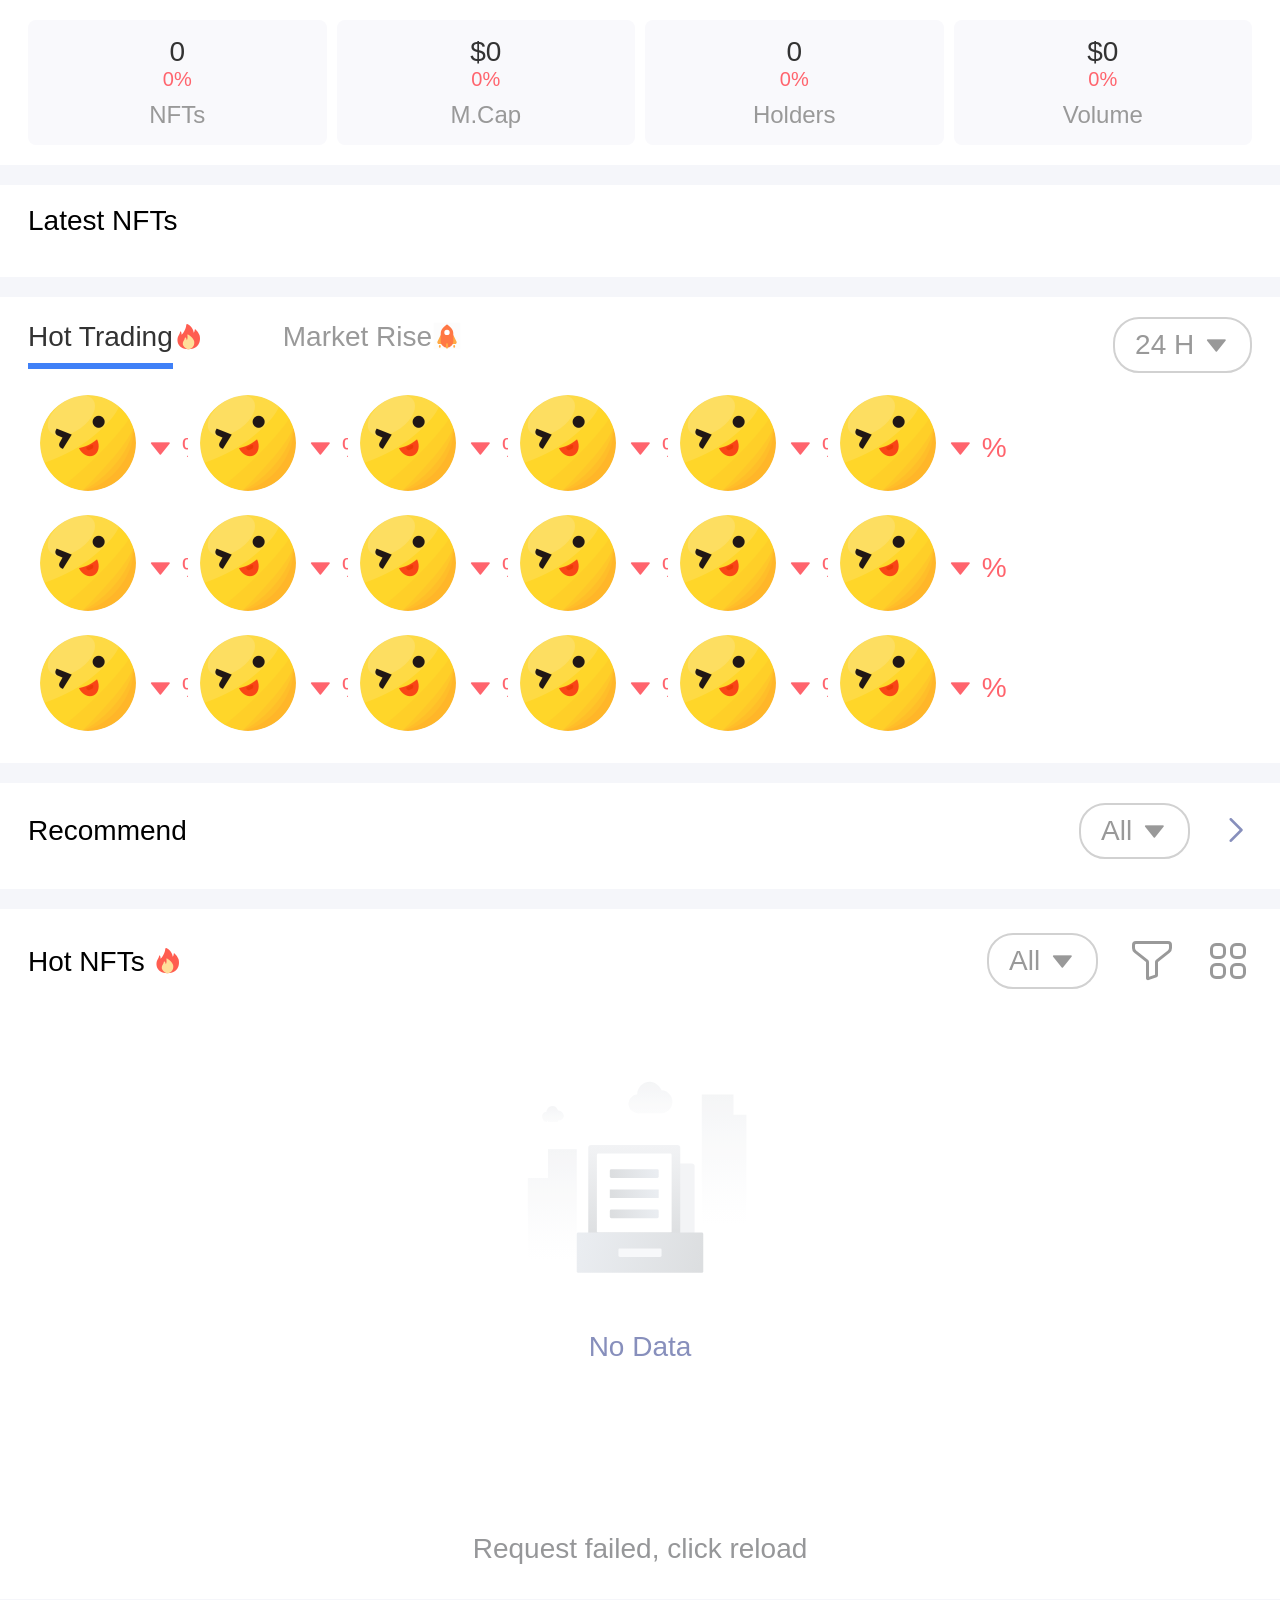
==== index.html @ 6515c82a "deploy" ====
<!DOCTYPE html><html lang=""><head><meta charset="utf-8"><meta http-equiv="X-UA-Compatible" content="IE=edge"><meta name="viewport" content="width=device-width,initial-scale=1"><!--[if IE]><link rel="icon" href="/favicon.ico"><![endif]--><title>nft</title><link href="/static/css/Chat.ce3b01f5.css" rel="prefetch"><link href="/static/css/NftMarketMain.d38991ea.css" rel="prefetch"><link href="/static/css/Rank.486efe42.css" rel="prefetch"><link href="/static/js/Chat.6f717cf3.js" rel="prefetch"><link href="/static/js/Lost.a7641347.js" rel="prefetch"><link href="/static/js/NftMarketIndex.4a5cc644.js" rel="prefetch"><link href="/static/js/NftMarketMain.44f8869f.js" rel="prefetch"><link href="/static/js/Rank.62563215.js" rel="prefetch"><link href="/static/js/chunk-echarts.88503182.js" rel="prefetch"><link href="/static/js/vendors~Chat.2fc602a7.js" rel="prefetch"><link href="/static/css/app.b0e98270.css" rel="preload" as="style"><link href="/static/css/chunk-libs.dba3830b.css" rel="preload" as="style"><link href="/static/css/chunk-vant.1223d0f0.css" rel="preload" as="style"><link href="/static/js/app.3cafb93f.js" rel="preload" as="script"><link href="/static/js/chunk-libs.37c900c4.js" rel="preload" as="script"><link href="/static/js/chunk-vant.452b8cc0.js" rel="preload" as="script"><link href="/static/js/runtime.a12ebd19.js" rel="preload" as="script"><link href="/static/css/chunk-vant.1223d0f0.css" rel="stylesheet"><link href="/static/css/chunk-libs.dba3830b.css" rel="stylesheet"><link href="/static/css/app.b0e98270.css" rel="stylesheet"><link rel="icon" type="image/png" sizes="32x32" href="/img/icons/favicon-32x32.png"><link rel="icon" type="image/png" sizes="16x16" href="/img/icons/favicon-16x16.png"><link rel="manifest" href="/manifest.json"><meta name="theme-color" content="#2C3254"><meta name="apple-mobile-web-app-capable" content="no"><meta name="apple-mobile-web-app-status-bar-style" content="default"><meta name="apple-mobile-web-app-title" content="Ave"><link rel="apple-touch-icon" href="/img/icons/apple-touch-icon-152x152.png"><link rel="mask-icon" href="/img/icons/safari-pinned-tab.svg" color="#2C3254"><meta name="msapplication-TileImage" content="/img/icons/msapplication-icon-144x144.png"><meta name="msapplication-TileColor" content="#000000"></head><body><noscript><strong>We're sorry but nft doesn't work properly without JavaScript enabled. Please enable it to continue.</strong></noscript><div id="app"></div><script src="/static/js/runtime.a12ebd19.js"></script><script src="/static/js/chunk-vant.452b8cc0.js"></script><script src="/static/js/chunk-libs.37c900c4.js"></script><script src="/static/js/app.3cafb93f.js"></script></body></html>
---- static/css/Chat.ce3b01f5.css ----
.filter[data-v-5ce6d4d1]{--van-popup-background-color:#fff;--van-cell-vertical-padding:0.16rem;--van-cell-horizontal-padding:0.2rem;display:flex;align-items:center}.icon-24[data-v-5ce6d4d1]{width:.48rem;height:.48rem}.content[data-v-5ce6d4d1]{padding:.1rem .3rem .56rem;text-align:left}.content .item[data-v-5ce6d4d1]{font-size:.28rem;color:#323233;font-weight:400}.content .item ul[data-v-5ce6d4d1]{display:flex;flex-wrap:wrap;margin-top:.2rem}.content .item ul li[data-v-5ce6d4d1]{margin-right:.4rem;margin-bottom:.2rem}.content .item ul li label[data-v-5ce6d4d1]{font-size:.24rem;color:#323233;letter-spacing:0;line-height:.32rem;font-weight:400;padding:.16rem .54rem;background:#f7f8fa;border-radius:.32rem;display:block}.content .item ul li input[data-v-5ce6d4d1]{display:none}.content .item ul li input:checked+label[data-v-5ce6d4d1]{color:#3f80f7;background:rgba(63,128,247,.08)}.item[data-v-36effd38]{--van-grid-item-content-background-color:#fff;--van-grid-item-content-padding:0;margin-top:.2rem;background:#fff}.item .title[data-v-36effd38]{font-size:.28rem;color:#000;letter-spacing:0;text-align:center;font-weight:400;text-align:left;background:#fff;padding-bottom:.2rem;padding-top:.24rem}.item .drop-down-btn[data-v-36effd38]{border:.02rem solid #d1d1d1;border-radius:.26rem;padding:.06rem .2rem;display:block;font-size:.28rem;color:#999;letter-spacing:0;line-height:.4rem;font-weight:500}.item .drop-down-btn[data-v-36effd38]:active{opacity:.5}.item .card[data-v-36effd38]{border:.02rem solid #efefef;border-radius:.08rem;width:100%;text-align:left;overflow:hidden}.item .card .bottom[data-v-36effd38]{padding:.1rem .16rem .2rem;font-size:.28rem;color:#000;font-weight:400}.item .card .bottom .icon[data-v-36effd38]{color:#dedede;font-size:.28rem}.item .grid-box[data-v-36effd38]{padding-bottom:.4rem}.item .icon-24[data-v-36effd38]{width:.48rem;height:.48rem}.details[data-v-461d0d7d]{--van-nav-bar-background-color:transparent;--van-nav-bar-icon-color:#000;--van-nav-bar-title-text-color:#333;background:#f5f6f6}.details .van-nav-icon[data-v-461d0d7d]{background:#fff;border-radius:100%;padding:.1rem}.details .nav[data-v-461d0d7d]{--van-nav-bar-background-color:#fff;--van-nav-bar-icon-color:#000;border-bottom:.02rem solid #eee}.details .bg[data-v-461d0d7d]{position:absolute;top:0}.details .desc[data-v-461d0d7d]{margin-top:1.6rem;font-size:.28rem;line-height:.42rem;color:#999;padding:0 .3rem .4rem;background:#fff}.details .desc .wrap[data-v-461d0d7d]{display:flex;justify-content:center;align-items:center;flex-direction:column}.details .desc .wrap .img-wrap[data-v-461d0d7d]{border:.04rem solid #fff}.details .desc .statistics[data-v-461d0d7d]{background:#fff;display:flex;justify-content:space-between;text-align:center}.details .desc .statistics li[data-v-461d0d7d]{display:flex;flex-direction:column;background:#f9f9fc;border-radius:.08rem;padding:.16rem .2rem;width:100%}.details .desc .statistics li+li[data-v-461d0d7d]{margin-left:.1rem}.details .desc .statistics li[data-v-461d0d7d]>:first-child{font-size:.28rem;color:#333;letter-spacing:0;font-weight:400}.details .desc .statistics li[data-v-461d0d7d]>:nth-child(2){font-size:.24rem;letter-spacing:0;font-weight:400}.details .desc .statistics li[data-v-461d0d7d]>:nth-child(3){font-size:.24rem;color:#999;letter-spacing:0;font-weight:500;margin:.1rem 0 0 0}.details .desc .media-list[data-v-461d0d7d]{display:flex;align-items:center}.details .desc .media-list .media-item+.media-item[data-v-461d0d7d]{margin-left:.3rem}.details .desc .media-list .media-item .icon-svg[data-v-461d0d7d]{font-size:.4rem}.details .bottom[data-v-461d0d7d]{position:fixed;bottom:0;padding:.4rem .3rem .4rem;border-top:.02rem solid #e5e5e5;background:#fff;width:100%}.info .item[data-v-58596dec]{width:100%;text-align:left}.info .bg[data-v-58596dec]{background:#f9f9fc;border-radius:.08rem;padding:.16rem .3rem;width:100%}.kline-tooltip{position:absolute;display:none;padding:.16rem;box-sizing:border-box;font-size:.2rem;color:#fff;background-color:#1d223d;text-align:left;z-index:1000;top:.7rem;left:.24rem;pointer-events:none;border:.02rem solid #7281a0;border-radius:.1rem}.kline-tooltip .kline-tooltip-li{display:flex;justify-content:space-between}.kline-tooltip .kline-tooltip-li+.kline-tooltip-li{margin-top:.16rem}.kline-tooltip .kline-tooltip-li>:first-child{margin-right:.3rem}.kline-tooltip .kline-tooltip-li .up{color:#2fa89a}.kline-tooltip .kline-tooltip-li .down{color:#fa6b82}.nft-chart-container[data-v-7700e0c1]{display:flex;flex-direction:column;width:100%;height:8rem;padding:0;position:relative}.nft-chart[data-v-7700e0c1]{display:flex;flex:1;position:relative}.resolution-radio[data-v-7700e0c1]{text-align:left;margin-bottom:.3rem}.kline-legend[data-v-7700e0c1]{position:absolute;left:.2rem;top:.2rem;display:flex;z-index:2;font-size:.2rem}.kline-legend li+li[data-v-7700e0c1]{margin-left:.2rem}.kline-legend .legend-1[data-v-7700e0c1]{color:#f7d01a}.kline-legend .legend-2[data-v-7700e0c1]{color:#30e0a1}.kline-legend .legend-3[data-v-7700e0c1]{color:#e472f5}.tab[data-v-7700e0c1]{font-size:.24rem;color:#333;letter-spacing:0;line-height:.32rem;font-weight:400}.tab label[data-v-7700e0c1]{background:#f7f8fa;border-radius:.32rem;padding:.12rem .2rem;display:block}.tab input[data-v-7700e0c1]{display:none}.tab input:checked+label[data-v-7700e0c1]{color:#3f80f7;background:rgba(63,128,247,.1)}.table[data-v-42d87792]{font-size:.24rem;color:#878fbc;position:relative;padding:.1rem 0 .4rem}.table .table-list[data-v-42d87792]{font-size:.28rem;color:#333;width:100%}.table .table-list .table-item.table-header[data-v-42d87792]{font-size:.24rem;color:#999;font-weight:400}.table .table-list .table-item[data-v-42d87792]:active{opacity:.5}.table .table-list .table-item.table-header[data-v-42d87792]:active{opacity:1}.table .table-list td[data-v-42d87792],.table .table-list th[data-v-42d87792]{padding:.1rem}.table .table-list .align-left[data-v-42d87792]{text-align:left}.table .table-list .align-center[data-v-42d87792]{text-align:center}.table .table-list .align-right[data-v-42d87792]{text-align:right}.table .table-list .nft-name[data-v-42d87792]{display:flex;align-items:center;word-break:break-word}.table .table-list .nft-name .img-logo[data-v-42d87792]{margin-right:.1rem}.table .table-list .nft-name .name[data-v-42d87792]{flex:1}.table .table-list .main[data-v-42d87792]{font-size:.24rem;letter-spacing:0}.table .table-list .minor[data-v-42d87792]{font-size:.24rem;color:#999;letter-spacing:0;font-weight:400}a[data-v-42d87792]{color:#558bed}.highlight[data-v-42d87792]{color:#fff}.drop-down-btn[data-v-42d87792]{border:.02rem solid #d1d1d1;border-radius:.26rem;padding:.02rem .2rem;display:inline-block;font-size:.28rem;color:#999;letter-spacing:0;line-height:.4rem;font-weight:500}.drop-down-btn[data-v-42d87792]:active{opacity:.5}.details[data-v-2c1cef34]{--van-nav-bar-background-color:transparent;--van-nav-bar-icon-color:#000;--van-nav-bar-title-text-color:#333;background:#f5f6f6;--van-tab-active-text-color:#000;--van-font-weight-bold:400;--van-tab-font-size:0.28rem;--van-popup-background-color:#fff;text-align:left}.details .van-nav-icon[data-v-2c1cef34]{background:#fff;border-radius:100%;padding:.1rem}.details .nav[data-v-2c1cef34]{--van-nav-bar-background-color:#fff;--van-nav-bar-icon-color:#000;border-bottom:.02rem solid #eee}.details .absolute[data-v-2c1cef34]{position:absolute;top:0;background:#efefef;width:100%;min-height:100%}.details .desc[data-v-2c1cef34]{font-size:.28rem;line-height:.42rem;color:#999;padding:.32rem .3rem .4rem;background:#fff;text-align:left}.details .desc .wrap[data-v-2c1cef34]{display:flex;justify-content:center;align-items:center;flex-direction:column}.details .desc .wrap .img-wrap[data-v-2c1cef34]{border:.04rem solid #fff}.details[data-v-2c1cef34] .van-tab{display:flex;flex:0 1 auto;justify-content:flex-start}.details[data-v-2c1cef34] .van-tab+.van-tab{margin-left:.9rem}.details .bottom[data-v-2c1cef34]{position:fixed;bottom:0;padding:.4rem .3rem .4rem;border-top:.02rem solid #e5e5e5;background:#fff;width:100%}.details .bg-gray[data-v-2c1cef34]{--van-cell-background-color:#f9f9fc}
---- static/css/NftMarketMain.d38991ea.css ----
.filter[data-v-5ce6d4d1]{--van-popup-background-color:#fff;--van-cell-vertical-padding:0.16rem;--van-cell-horizontal-padding:0.2rem;display:flex;align-items:center}.icon-24[data-v-5ce6d4d1]{width:.48rem;height:.48rem}.content[data-v-5ce6d4d1]{padding:.1rem .3rem .56rem;text-align:left}.content .item[data-v-5ce6d4d1]{font-size:.28rem;color:#323233;font-weight:400}.content .item ul[data-v-5ce6d4d1]{display:flex;flex-wrap:wrap;margin-top:.2rem}.content .item ul li[data-v-5ce6d4d1]{margin-right:.4rem;margin-bottom:.2rem}.content .item ul li label[data-v-5ce6d4d1]{font-size:.24rem;color:#323233;letter-spacing:0;line-height:.32rem;font-weight:400;padding:.16rem .54rem;background:#f7f8fa;border-radius:.32rem;display:block}.content .item ul li input[data-v-5ce6d4d1]{display:none}.content .item ul li input:checked+label[data-v-5ce6d4d1]{color:#3f80f7;background:rgba(63,128,247,.08)}.item[data-v-36effd38]{--van-grid-item-content-background-color:#fff;--van-grid-item-content-padding:0;margin-top:.2rem;background:#fff}.item .title[data-v-36effd38]{font-size:.28rem;color:#000;letter-spacing:0;text-align:center;font-weight:400;text-align:left;background:#fff;padding-bottom:.2rem;padding-top:.24rem}.item .drop-down-btn[data-v-36effd38]{border:.02rem solid #d1d1d1;border-radius:.26rem;padding:.06rem .2rem;display:block;font-size:.28rem;color:#999;letter-spacing:0;line-height:.4rem;font-weight:500}.item .drop-down-btn[data-v-36effd38]:active{opacity:.5}.item .card[data-v-36effd38]{border:.02rem solid #efefef;border-radius:.08rem;width:100%;text-align:left;overflow:hidden}.item .card .bottom[data-v-36effd38]{padding:.1rem .16rem .2rem;font-size:.28rem;color:#000;font-weight:400}.item .card .bottom .icon[data-v-36effd38]{color:#dedede;font-size:.28rem}.item .grid-box[data-v-36effd38]{padding-bottom:.4rem}.item .icon-24[data-v-36effd38]{width:.48rem;height:.48rem}.main-content[data-v-4aaec64c]{position:relative;z-index:1;font-size:.28rem;background:#f5f6fa;padding-bottom:1rem;min-height:calc(100vh - 2.4rem);font-size:14px;color:#000;letter-spacing:0;text-align:center;font-weight:400}.main-content .swiper-container[data-v-4aaec64c] .van-swipe-item{position:relative;line-height:0;overflow:hidden;border:0}.main-content .statistics[data-v-4aaec64c]{background:#fff;display:flex;justify-content:space-between;padding:.2rem .28rem;text-align:center}.main-content .statistics li[data-v-4aaec64c]{display:flex;flex-direction:column;background:#f9f9fc;border-radius:.08rem;padding:.16rem .2rem;width:100%}.main-content .statistics li+li[data-v-4aaec64c]{margin-left:.1rem}.main-content .statistics li[data-v-4aaec64c]>:first-child{font-size:.28rem;color:#333;letter-spacing:0;font-weight:400}.main-content .statistics li[data-v-4aaec64c]>:nth-child(2){font-size:.2rem;letter-spacing:0;font-weight:400}.main-content .statistics li[data-v-4aaec64c]>:nth-child(3){font-size:.24rem;color:#999;letter-spacing:0;font-weight:500;margin:.1rem 0 0 0}.main-content .item[data-v-4aaec64c]{margin-top:.2rem;background:#fff;padding:.2rem .28rem}.main-content .item .title[data-v-4aaec64c]{font-size:.28rem;color:#000;letter-spacing:0;text-align:center;font-weight:400;text-align:left}.main-content .item .title.tab[data-v-4aaec64c]{color:#999}.main-content .item .title.tab label[data-v-4aaec64c]{padding-bottom:.1rem;display:inline-block}.main-content .item .title.tab input[data-v-4aaec64c]{display:none}.main-content .item .title.tab input:checked+label[data-v-4aaec64c]{color:#333;border-bottom:.06rem solid #3f80f7}.main-content .item>div .van-swipe-item[data-v-4aaec64c]{padding-right:.3rem;background:#fff}.main-content .item>div .van-swipe-item img[data-v-4aaec64c]{width:100%;height:1.4rem}.main-content .item>div .van-swipe-item img.img-icon[data-v-4aaec64c]{width:.28rem;height:.28rem}.main-content .up[data-v-4aaec64c]{transform:rotate(-90deg)}.main-content .down[data-v-4aaec64c]{transform:rotate(90deg)}.main-content .drop-down-btn[data-v-4aaec64c]{border:.02rem solid #d1d1d1;border-radius:.26rem;padding:.06rem .2rem;display:block;font-size:.28rem;color:#999;letter-spacing:0;line-height:.4rem;font-weight:500}.main-content .drop-down-btn[data-v-4aaec64c]:active{opacity:.5}
---- static/css/Rank.486efe42.css ----
.table[data-v-06c8a16a]{font-size:.28rem;color:#1e2329;letter-spacing:.0058rem;position:relative;background:#fff;padding:.1rem 0 2.8rem}.table .token-info[data-v-06c8a16a]{display:flex;align-items:center}.table .token-info .icon-collect[data-v-06c8a16a]{font-size:.32rem;color:#ccc;cursor:pointer;margin-right:.1rem}.table .token-info .icon-collect.collected[data-v-06c8a16a]{color:#558bed}.table .token-info .token-network[data-v-06c8a16a]{border:.02rem solid #878fbc;border-radius:.2rem;font-size:.24rem;color:#878fbc;padding:.04rem .1rem;margin-left:.1rem}.table .token-info .token-icon[data-v-06c8a16a]{margin-right:.18rem;border-radius:50%}.table .token-info .ad-tag[data-v-06c8a16a]{border:.02rem solid;padding:0 .08rem;font-size:.24rem;margin-left:.1rem;color:#878fbc;border-radius:.1rem}.table .table-list[data-v-06c8a16a]{font-size:.28rem;min-height:4rem}.table .table-list .table-item[data-v-06c8a16a]{display:flex;align-items:center;padding:0 .2rem}.table .table-list .table-item:not(.table-header)+.table-item[data-v-06c8a16a]{border-top:.02rem solid #f5f5f5}.table .table-list .table-item.table-header[data-v-06c8a16a]{font-size:.24rem;color:#999}.table .table-list .table-item.table-header .table-item_d[data-v-06c8a16a]:nth-child(2),.table .table-list .table-item.table-header .table-item_d[data-v-06c8a16a]:nth-child(3){display:flex;align-items:center;justify-content:flex-end}.table .table-list .table-item.table-header .icon-sort-container[data-v-06c8a16a]{display:flex;flex-direction:column;align-items:center;justify-content:center;margin-left:.1rem}.table .table-list .table-item.table-header .icon-sort-container .iconfont[data-v-06c8a16a]{font-size:.2rem;padding:0}.table .table-list .table-item.table-header .icon-sort-container .iconfont.active[data-v-06c8a16a]{color:#558bed}.table .table-list .table-item .table-item_d[data-v-06c8a16a]{padding:.2rem 0}.table .table-list .table-item .table-item_d[data-v-06c8a16a]:first-child{flex:2;text-align:left}.table .table-list .table-item .table-item_d[data-v-06c8a16a]:nth-child(2){flex:1.5;text-align:right}.table .table-list .table-item .table-item_d[data-v-06c8a16a]:nth-child(3){flex:1.2;text-align:right}.table .button-priceChange[data-v-06c8a16a]{min-width:1.5rem;font-size:.24rem}.table .token-symbol[data-v-06c8a16a]{display:block;max-width:2rem}.table .van-multi-ellipsis--l2[data-v-06c8a16a]{white-space:nowrap}.rank[data-v-110db103]{--van-nav-bar-background-color:#fff;--van-nav-bar-icon-color:#191c32;--van-nav-bar-title-text-color:#333;--van-tabs-nav-background-color:#fff}.tab-top[data-v-110db103]{margin:.2rem 0 .2rem}.tabs[data-v-110db103]{display:flex;font-size:.28rem;color:#969799;text-align:center;font-weight:400}.tabs input[type=radio][data-v-110db103]{height:0;width:0;font-size:0}.tabs .tab-item[data-v-110db103]{padding:.1rem .2rem;border:.02rem solid #eaeaea;background:#fff;border-radius:.08rem;cursor:pointer}.tabs .tab-item~.tab-item[data-v-110db103]{margin-left:.2rem}.tabs input[type=radio]:checked+.tab-item[data-v-110db103]{color:#558bed}.icon-24[data-v-110db103]{width:.48rem;height:.48rem}.content[data-v-110db103]{padding:.1rem .3rem .56rem;text-align:left}.content .item[data-v-110db103]{font-size:.28rem;color:#323233;font-weight:400}.content .item ul[data-v-110db103]{display:flex;flex-wrap:wrap;margin-top:.2rem}.content .item ul li[data-v-110db103]{margin-right:.4rem;margin-bottom:.2rem}.content .item ul li label[data-v-110db103]{font-size:.24rem;color:#323233;letter-spacing:0;line-height:.32rem;font-weight:400;padding:.16rem .54rem;background:#f7f8fa;border-radius:.32rem;display:block}.content .item ul li input[data-v-110db103]{display:none}.content .item ul li input:checked+label[data-v-110db103]{color:#3f80f7;background:rgba(63,128,247,.08)}
---- static/css/app.b0e98270.css ----
@charset "UTF-8";#app{font-family:Avenir,Helvetica,Arial,sans-serif;-webkit-font-smoothing:antialiased;-moz-osx-font-smoothing:grayscale;text-align:center;color:#2c3e50}@font-face{font-family:Poppins-Regular;src:url(../../static/fonts/index.0415cf4e.eot);src:url(../../static/fonts/index.0415cf4e.eot) format("embedded-opentype"),url(../../static/fonts/index.abed1cb7.woff2) format("woff2"),url(../../static/fonts/index.87ee1a70.woff) format("woff"),url(../../static/fonts/index.de94a85c.ttf) format("truetype"),url(../../static/img/index.5d7b85c1.svg) format("svg");font-weight:400;font-style:normal}


/*! normalize.css v8.0.1 | MIT License | github.com/necolas/normalize.css */body,html{margin:0;width:100%;line-height:1.15;-webkit-text-size-adjust:100%;font-family:Poppins-Regular,Haas Grot Text R,PingFangSC-Regular,Helvetica Neue,Microsoft YaHei,微软雅黑,Arial,sans-serif;-webkit-overflow-scrolling:touch}*{box-sizing:border-box}main{display:block}h1{font-size:2em;margin:.67em 0}hr{box-sizing:content-box;height:0;overflow:visible}pre{font-family:monospace,monospace;font-size:1em}a{background-color:transparent}abbr[title]{border-bottom:none;text-decoration:underline;text-decoration:underline dotted}b,strong{font-weight:bolder}code,kbd,samp{font-family:monospace,monospace;font-size:1em}small{font-size:80%}sub,sup{font-size:75%;line-height:0;position:relative;vertical-align:baseline}sub{bottom:-.25em}sup{top:-.5em}img{border-style:none}button,input,optgroup,select,textarea{font-family:inherit;font-size:100%;line-height:1.15;margin:0}button,input{overflow:visible}button,select{text-transform:none}[type=button],[type=reset],[type=submit],button{-webkit-appearance:button}[type=button]::-moz-focus-inner,[type=reset]::-moz-focus-inner,[type=submit]::-moz-focus-inner,button::-moz-focus-inner{border-style:none;padding:0}[type=button]:-moz-focusring,[type=reset]:-moz-focusring,[type=submit]:-moz-focusring,button:-moz-focusring{outline:.02rem dotted ButtonText}fieldset{padding:.35em .75em .625em}legend{box-sizing:border-box;color:inherit;display:table;max-width:100%;padding:0;white-space:normal}progress{vertical-align:baseline}textarea{overflow:auto}[type=checkbox],[type=radio]{box-sizing:border-box;padding:0}[type=number]::-webkit-inner-spin-button,[type=number]::-webkit-outer-spin-button{height:auto}[type=search]{-webkit-appearance:textfield;outline-offset:-.04rem}[type=search]::-webkit-search-decoration{-webkit-appearance:none}::-webkit-file-upload-button{-webkit-appearance:button;font:inherit}details{display:block}summary{display:list-item}[hidden],template{display:none}li,ul{margin:0;padding:0;list-style:none}@font-face{font-family:iconfont;src:url(../../static/fonts/iconfont.da531675.eot);src:url(../../static/fonts/iconfont.da531675.eot#iefix) format("embedded-opentype"),url(../../static/fonts/iconfont.c07f14b5.woff2) format("woff2"),url(../../static/fonts/iconfont.60831a2d.woff) format("woff"),url(../../static/fonts/iconfont.f5d9e480.ttf) format("truetype"),url(../../static/img/iconfont.229c6d94.svg#iconfont) format("svg")}.iconfont{font-family:iconfont!important;font-size:.32rem;font-style:normal;-webkit-font-smoothing:antialiased;-moz-osx-font-smoothing:grayscale}.icon-remen:before{content:"\ea20"}.icon-shaixuan1:before{content:"\ea1f"}.icon-shangsheng:before{content:"\ea1e"}.icon-caidan2:before{content:"\ea1c"}.icon-caidan:before{content:"\ea1d"}.icon-changjianwentixiangguanwenti:before{content:"\e68a"}.icon-jiantou2:before{content:"\e659"}.icon-history:before{content:"\e60a"}.icon-zh-tw-o:before{content:"\ea19"}.icon-swap:before{content:"\ea18"}.icon-zh-cn-o:before{content:"\ea17"}.icon-en-o:before{content:"\ea16"}.icon-slippage:before{content:"\ea15"}.icon-qianbao1:before{content:"\e9a3"}.icon-transferOut-r:before{content:"\ea10"}.icon-transferIn-g:before{content:"\ea11"}.icon-transferIn-r:before{content:"\ea13"}.icon-transferOut-g:before{content:"\ea14"}.icon-qunliao:before{content:"\ea09"}.icon-waring-o:before{content:"\e9bc"}.icon-unknown:before{content:"\e64e"}.icon-chicangjiazhi1:before{content:"\ea01"}.icon-dizhi:before{content:"\e9d3"}.icon-dangqianchicang1:before{content:"\e9d4"}.icon-yingkuiqingkuang1:before{content:"\e9d5"}.icon-pingjunchengben:before{content:"\e9d6"}.icon-yingkuifenxi:before{content:"\e9fe"}.icon-ban:before{content:"\e9fd"}.icon-reply:before{content:"\e9fc"}.icon-top:before{content:"\e9fb"}.icon-delete:before{content:"\e9f8"}.icon-copy-o:before{content:"\e9f9"}.icon-kick:before{content:"\e9fa"}.icon-chicangjiazhi:before{content:"\e9f5"}.icon-dangqianchicang:before{content:"\e9f3"}.icon-yingkuiqingkuang:before{content:"\e9f1"}.icon-chicangchengbenjia:before{content:"\e9f2"}.icon-renzheng:before{content:"\e9f0"}.icon-contract:before{content:"\e9ef"}.icon-zhichi:before{content:"\e9ee"}.icon-fandui:before{content:"\e9ed"}.icon-warning:before{content:"\e9ea"}.icon-danger:before{content:"\e9eb"}.icon-normal:before{content:"\e9ec"}.icon-chat:before{content:"\e9e2"}.icon-chibidizhi:before{content:"\e9de"}.icon-pinjunchibi:before{content:"\e9df"}.icon-Shapex:before{content:"\e620"}.icon-lightning:before{content:"\e655"}.icon-camera:before{content:"\e77e"}.icon-address:before{content:"\e9c1"}.icon-notice:before{content:"\e600"}.icon-send:before{content:"\e607"}.icon-set:before{content:"\e618"}.icon-kline:before{content:"\e99f"}.icon-jiancebaogao:before{content:"\e99b"}.icon-USC:before{content:"\e98b"}.icon-uschain:before{content:"\ecc5"}.icon-ave:before{content:"\e989"}.icon-bingdu:before{content:"\e988"}.icon-xiazai1:before{content:"\e987"}.icon-zixuan:before{content:"\e986"}.icon-anzhuo:before{content:"\e64d"}.icon-pinpaibiaoshi_anzhuo:before{content:"\e658"}.icon-fenxiang:before{content:"\e985"}.icon-duihuan:before{content:"\e984"}.icon-suo:before{content:"\e60d"}.icon-Btok:before{content:"\e980"}.icon-wechat:before{content:"\e97f"}.icon-instagram1:before{content:"\e97e"}.icon-Wechat:before{content:"\e8d9"}.icon-instagram:before{content:"\e73c"}.icon-youtube:before{content:"\e60f"}.icon-twitter:before{content:"\e97d"}.icon-medium:before{content:"\e97c"}.icon-telegram:before{content:"\e97b"}.icon-discord:before{content:"\e60c"}.icon-jiance1:before{content:"\e97a"}.icon-baipishu:before{content:"\e979"}.icon-guanwang:before{content:"\e978"}.icon-liulanqi:before{content:"\e977"}.icon-nervos:before{content:"\e976"}.icon-collapse-down:before{content:"\ecc4"}.icon-sort-down:before{content:"\e843"}.icon-sort-up:before{content:"\e844"}.icon-yibanduihuan:before{content:"\e739"}.icon-jiance:before{content:"\e975"}.icon-jubao:before{content:"\e974"}.icon-edit:before{content:"\e66e"}.icon-xiayi:before{content:"\e636"}.icon-shangyi:before{content:"\e637"}.icon-ashbin:before{content:"\e665"}.icon-zhongmingming:before{content:"\e972"}.icon-tiaozhengzu:before{content:"\e971"}.icon-zhiding:before{content:"\e970"}.icon-tuodong:before{content:"\e96f"}.icon-zuguanli:before{content:"\e96e"}.icon-tixing:before{content:"\e96d"}.icon-kongtou:before{content:"\e96c"}.icon-avalanche:before{content:"\e689"}.icon-xiazai:before{content:"\e647"}.icon-arbitrum:before{content:"\e71f"}.icon-ftm:before{content:"\e704"}.icon-shaixuan:before{content:"\e96b"}.icon-disclaimer:before{content:"\e967"}.icon-solana:before{content:"\e621"}.icon-wodezichan:before{content:"\e965"}.icon-switchLang:before{content:"\e964"}.icon-gonggaotongzhi:before{content:"\e963"}.icon-wode:before{content:"\e962"}.icon-xuanfuchuangkou:before{content:"\e961"}.icon-jisumoshi:before{content:"\e960"}.icon-qianbao:before{content:"\e95f"}.icon-guanyuwomen:before{content:"\e95b"}.icon-lianxiwomen:before{content:"\e95c"}.icon-yaoqing:before{content:"\e95d"}.icon-newPool:before{content:"\e95e"}.icon-ETH:before{content:"\e7ee"}.icon-jiaoyix:before{content:"\e62c"}.icon-hangqing1:before{content:"\e611"}.icon-tron:before{content:"\e601"}.icon-oec:before{content:"\e60b"}.icon-pointsRecord:before{content:"\e92a"}.icon-walletAddress:before{content:"\e929"}.icon-hangqing:before{content:"\e927"}.icon-binance:before{content:"\e925"}.icon-eth:before{content:"\e924"}.icon-heco:before{content:"\e923"}.icon-customer-service:before{content:"\e914"}.icon-balance-details:before{content:"\e740"}.icon-bsc:before{content:"\e91f"}.icon-polygon:before{content:"\e920"}.icon-en:before{content:"\e91c"}.icon-zh-cn:before{content:"\e91d"}.icon-zh-tw:before{content:"\e91e"}.icon-weixin:before{content:"\e660"}.icon-wallet:before{content:"\e913"}.icon-menu:before{content:"\e917"}.icon-network-error:before{content:"\ecc3"}.icon-metamask-fox:before{content:"\e8c4"}.icon-Wallet:before{content:"\e8d0"}.icon-pancakeswap-cake-logo:before{content:"\e910"}.icon-collect:before{content:"\e62e"}.icon-copy:before{content:"\e912"}.icon-asset:before{content:"\e91b"}.icon-trading:before{content:"\e91a"}.icon-home:before{content:"\e918"}.icon-quotation:before{content:"\e919"}.icon-svg{font-size:.3rem;width:1em;height:1em;vertical-align:-.15em;fill:currentColor;overflow:hidden}.icon-token-container{display:inline-block;font-size:.3rem;margin-right:.2rem;position:relative}.icon-token-container .icon-token{width:.5rem;height:.5rem;border-radius:50%}.icon-token-container .icon-network{font-size:.28rem;position:absolute;bottom:0;right:-.06rem;border-radius:50%;border:.02rem solid #fff}.container{width:24rem;margin:0 auto}.block{display:block}.fl{float:left}.fr{float:right}.width_100{width:100%}.ml-4{margin-left:.08rem}.ml_10{margin-left:.2rem}.ml_20{margin-left:.4rem}.ml_40{margin-left:.8rem}.mr_30{margin-right:.6rem}.mb_10{margin-bottom:.2rem}.mb_5{margin-bottom:.1rem}.mb_8{margin-bottom:.16rem}.mb_30{margin-bottom:.6rem}.mb_40{margin-bottom:.8rem}.mt_5{margin-top:.1rem}.mt_15{margin-top:.3rem}.mt_20{margin-top:.4rem}.mt_30{margin-top:.6rem}.mt_38{margin-top:.76rem}.mb_50{margin-bottom:1rem}.overHidden{overflow:hidden}.gray{background:#f6f6f9}.tl{text-align:left}a{text-decoration:none}.flex{display:flex;justify-content:space-between;align-items:center}img{outline:none}.relative{position:relative}a{color:#878fbc}a:hover{text-decoration:underline;color:#558bed}.aex-button-primary{background:#558bed;border-radius:.2rem;min-width:3rem}.icon-copy{cursor:pointer}.font-18{font-size:.36rem}.icon-net-connect{font-size:.48rem;border-radius:50%;margin-right:.1rem}.status-dot{background-color:#c9c9c9}.active-status-dot,.status-dot{font-size:.3rem;width:.12rem;height:.12rem;border-radius:50%;margin-right:.1rem}.active-status-dot{background-color:#44cb8a}.popup-container.popup-container{background-color:#fff;padding:.3rem;width:90%;min-height:50vh}#nprogress .bar{background:#558bed!important}.btn-text{border:none;color:var(--van-color-primary);background-color:transparent}.btn-text:active,.btn-text:disabled{opacity:.5}.popup-title{font-size:.32rem;text-align:center;margin-top:.1rem}.b-filed.b-filed{background:#fff;border:.02rem solid #dcdee0;border-radius:.16rem}.icon-chat-edit:hover{opacity:.6}.upbtn.upbtn.upbtn{height:0;line-height:0}.qr-popup.qr-popup{background-color:#fff;padding:.3rem;width:90%}.qr-popup-title{font-size:.28rem;font-weight:400;color:#000;margin:.1rem 0 .3rem .08rem;text-align:left}.qr-popup-content{font-size:.28rem;text-align:center;display:flex;flex-wrap:wrap;justify-content:space-between}.qr-popup-content .qr-popup-content_item{width:calc(50% - .2rem)}.qr-popup-content .qr-popup-content_item:not(:last-child){margin-bottom:.4rem}.qr-popup-content .qr-popup-content_item .qr-name{margin-top:.2rem}.qr-popup-content .qr-popup-content_item-p{margin-bottom:.1rem}.qr-popup-content .qr-popup-content_item-p a{color:#558bed}.el-popover.el-popper.chat-popover{min-width:1rem;padding:.1rem}.flex-between{align-items:center}.flex-between,.flex-between-end{display:flex;justify-content:space-between}.flex-between-end{align-items:end}.flex-start{justify-content:flex-start}.flex-end,.flex-start{display:flex;align-items:center}.flex-end{justify-content:flex-end}.flex-center{display:flex;align-items:center;justify-content:center}.flex-1{flex:1}.text-center{text-align:center}.text-left{text-align:left}.ml-3{margin-left:.06rem}.mt-3{margin-top:.06rem}.mt-5{margin-top:.1rem}.mt-6,.mt-8{margin-top:.12rem}.mt-10{margin-top:.2rem}.mt-15{margin-top:.3rem}.mt-20{margin-top:.4rem}.mt-40{margin-top:.8rem}.mt-70{margin-top:1.4rem}.mt-90{margin-top:1.8rem}.ml-5{margin-left:.1rem}.ml-10{margin-left:.2rem}.ml-40{margin-left:.8rem}.ml-45{margin-left:.9rem}.mr-5{margin-right:.1rem}.mr-8{margin-right:.16rem}.mr-15{margin-right:.3rem}.mr_20{margin-right:.4rem}.mb-5{margin-bottom:.1rem}.mb-10{margin-bottom:.2rem}.mb-40{margin-bottom:.8rem}.padding-l-7{padding-left:.14rem}.padding-6{padding:.12rem}.padding-b-20{padding-bottom:.4rem}.padding-l-r-7{padding-left:.14rem;padding-right:.14rem}.padding-l-r-15,.padding-r-15{padding-right:.3rem}.padding-l-r-15{padding-left:.3rem}.padding-l-r-14{padding-left:.28rem;padding-right:.28rem}.padding-t-b-10{padding-top:.2rem;padding-bottom:.2rem}.color-fff{color:#fff}.color-999{color:#999}.color-3F80F7{color:#3f80f7}.color-000{color:#000}.color-333{color:#333}.font-12{font-size:.24rem}.font-14{font-size:.28rem}.font-16{font-size:.32rem}.font-weight-500{font-weight:500}.border{border:.02rem solid #efefef;border-radius:.08rem}.arrow-solid-down{transition:all .2s;transform:rotate(90deg)}.arrow-solid-up{transition:all .2s;transform:rotate(-90deg)}.bgWhite{background:#fff}.border-bottom{border-bottom:.02rem solid #ebedf0}.link-container_item-icon{background:#eee;width:100%}.ellipsis{word-break:break-word;overflow:hidden;white-space:nowrap;text-overflow:ellipsis}.width-80{width:1.6rem}.width-100p{width:100%}.bg-gray{background:#f9f9fc;border-radius:.08rem}.bg-white{background:#fff}.img-icon{width:.28rem;height:.28rem}:root{--van-black:#000;--van-white:#fff;--van-gray-1:#f7f8fa;--van-gray-2:#f2f3f5;--van-gray-3:#ebedf0;--van-gray-4:#dcdee0;--van-gray-5:#c8c9cc;--van-gray-6:#969799;--van-gray-7:#646566;--van-gray-8:#323233;--van-red:#ee0a24;--van-blue:#1989fa;--van-orange:#ff976a;--van-orange-dark:#ed6a0c;--van-orange-light:#fffbe8;--van-green:#07c160;--van-color-primary:#558bed;--van-gradient-red:linear-gradient(90deg,#ff6034,#ee0a24);--van-gradient-orange:linear-gradient(90deg,#ffd01e,#ff8917);--van-primary-color:var(--van-color-primary);--van-success-color:var(--van-green);--van-danger-color:var(--van-red);--van-warning-color:var(--van-orange);--van-active-color:var(--van-gray-2);--van-active-opacity:0.7;--van-disabled-opacity:0.5;--van-background-color:var(--van-gray-1);--van-background-color-light:#fafafa;--van-text-link-color:#576b95;--van-padding-base:0.08rem;--van-padding-xs:0.16rem;--van-padding-sm:0.24rem;--van-padding-md:0.32rem;--van-padding-lg:0.48rem;--van-padding-xl:0.64rem;--van-font-size-xs:0.2rem;--van-font-size-sm:0.24rem;--van-font-size-md:0.28rem;--van-font-size-lg:0.32rem;--van-font-weight-bold:500;--van-line-height-xs:0.28rem;--van-line-height-sm:0.36rem;--van-line-height-md:0.4rem;--van-line-height-lg:0.44rem;--van-base-font-family:"Poppins-Regular","PingFang SC","miui","Hiragino Sans GB","Microsoft Yahei",sans-serif;--van-price-integer-font-family:Avenir-Heavy,PingFang SC,Helvetica Neue,Arial,sans-serif;--van-animation-duration-base:0.3s;--van-animation-duration-fast:0.2s;--van-animation-timing-function-enter:ease-out;--van-animation-timing-function-leave:ease-in;--van-border-color:var(--van-gray-3);--van-border-width-base:0.02rem;--van-border-radius-sm:0.04rem;--van-border-radius-md:0.08rem;--van-border-radius-lg:0.16rem;--van-border-radius-max:19.98rem;--van-tabbar-background-color:#1d223d;--van-tabbar-item-active-background-color:#1d223d;--van-tabbar-height:1.2rem;--van-action-sheet-cancel-text-color:#323233;--van-empty-description-padding:0;--van-empty-image-size:1.8rem;--van-empty-description-color:#878fbc;--van-field-input-text-color:var(--van-gray-8);--van-tab-active-text-color:var(--van-color-primary);--van-button-plain-background-color:transparent;--van-nav-bar-height:1rem;--van-nav-bar-background-color:#2c3254;--van-nav-bar-icon-color:#878fbc;--van-nav-bar-text-color:#878fbc;--van-nav-bar-title-text-color:#878fbc;--van-nav-bar-arrow-size:0.36rem;--van-empty-image-size:2.3rem;--van-empty-description-margin-top:var(--van-padding-sm)}.vld-overlay,.vld-shown{overflow:hidden}.vld-overlay{bottom:0;left:0;position:absolute;right:0;top:0;align-items:center;display:none;justify-content:center;z-index:9999}.vld-overlay.is-active{display:flex}.vld-overlay.is-full-page{z-index:9999;position:fixed}.vld-overlay .vld-background{bottom:0;left:0;position:absolute;right:0;top:0;background:#fff;opacity:.5}.vld-overlay .vld-icon,.vld-parent{position:relative}
---- static/css/chunk-libs.dba3830b.css ----
#nprogress{pointer-events:none}#nprogress .bar{background:#29d;position:fixed;z-index:1031;top:0;left:0;width:100%;height:.04rem}#nprogress .peg{display:block;position:absolute;right:0;width:2rem;height:100%;box-shadow:0 0 .2rem #29d,0 0 .1rem #29d;opacity:1;-webkit-transform:rotate(3deg) translateY(-.08rem);-ms-transform:rotate(3deg) translateY(-.08rem);transform:rotate(3deg) translateY(-.08rem)}#nprogress .spinner{display:block;position:fixed;z-index:1031;top:.3rem;right:.3rem}#nprogress .spinner-icon{width:.36rem;height:.36rem;box-sizing:border-box;border:.04rem solid transparent;border-top-color:#29d;border-left-color:#29d;border-radius:50%;-webkit-animation:nprogress-spinner .4s linear infinite;animation:nprogress-spinner .4s linear infinite}.nprogress-custom-parent{overflow:hidden;position:relative}.nprogress-custom-parent #nprogress .bar,.nprogress-custom-parent #nprogress .spinner{position:absolute}@-webkit-keyframes nprogress-spinner{0%{-webkit-transform:rotate(0deg)}to{-webkit-transform:rotate(1turn)}}@keyframes nprogress-spinner{0%{transform:rotate(0deg)}to{transform:rotate(1turn)}}.vue-recycle-scroller{position:relative}.vue-recycle-scroller.direction-vertical:not(.page-mode){overflow-y:auto}.vue-recycle-scroller.direction-horizontal:not(.page-mode){overflow-x:auto}.vue-recycle-scroller.direction-horizontal{display:flex}.vue-recycle-scroller__slot{flex:auto 0 0}.vue-recycle-scroller__item-wrapper{flex:1;box-sizing:border-box;overflow:hidden;position:relative}.vue-recycle-scroller.ready .vue-recycle-scroller__item-view{position:absolute;top:0;left:0;will-change:transform}.vue-recycle-scroller.direction-vertical .vue-recycle-scroller__item-wrapper{width:100%}.vue-recycle-scroller.direction-horizontal .vue-recycle-scroller__item-wrapper{height:100%}.vue-recycle-scroller.ready.direction-vertical .vue-recycle-scroller__item-view{width:100%}.vue-recycle-scroller.ready.direction-horizontal .vue-recycle-scroller__item-view{height:100%}.resize-observer[data-v-b329ee4c]{border:none;background-color:transparent;opacity:0}.resize-observer[data-v-b329ee4c],.resize-observer[data-v-b329ee4c] object{position:absolute;top:0;left:0;z-index:-1;width:100%;height:100%;pointer-events:none;display:block;overflow:hidden}
---- static/css/chunk-vant.1223d0f0.css ----
:root{--van-black:#000;--van-white:#fff;--van-gray-1:#f7f8fa;--van-gray-2:#f2f3f5;--van-gray-3:#ebedf0;--van-gray-4:#dcdee0;--van-gray-5:#c8c9cc;--van-gray-6:#969799;--van-gray-7:#646566;--van-gray-8:#323233;--van-red:#ee0a24;--van-blue:#1989fa;--van-orange:#ff976a;--van-orange-dark:#ed6a0c;--van-orange-light:#fffbe8;--van-green:#07c160;--van-gradient-red:linear-gradient(90deg,#ff6034,#ee0a24);--van-gradient-orange:linear-gradient(90deg,#ffd01e,#ff8917);--van-primary-color:var(--van-blue);--van-success-color:var(--van-green);--van-danger-color:var(--van-red);--van-warning-color:var(--van-orange);--van-text-color:var(--van-gray-8);--van-text-color-2:var(--van-gray-6);--van-text-color-3:var(--van-gray-5);--van-text-link-color:#576b95;--van-active-color:var(--van-gray-2);--van-active-opacity:.6;--van-disabled-opacity:.5;--van-background-color:var(--van-gray-1);--van-background-color-light:var(--van-white);--van-padding-base:0.08rem;--van-padding-xs:0.16rem;--van-padding-sm:0.24rem;--van-padding-md:0.32rem;--van-padding-lg:0.48rem;--van-padding-xl:0.64rem;--van-font-size-xs:0.2rem;--van-font-size-sm:0.24rem;--van-font-size-md:0.28rem;--van-font-size-lg:0.32rem;--van-font-weight-bold:500;--van-line-height-xs:0.28rem;--van-line-height-sm:0.36rem;--van-line-height-md:0.4rem;--van-line-height-lg:0.44rem;--van-base-font-family:-apple-system,BlinkMacSystemFont,"Helvetica Neue",Helvetica,Segoe UI,Arial,Roboto,"PingFang SC","miui","Hiragino Sans GB","Microsoft Yahei",sans-serif;--van-price-integer-font-family:Avenir-Heavy,PingFang SC,Helvetica Neue,Arial,sans-serif;--van-animation-duration-base:.3s;--van-animation-duration-fast:.2s;--van-animation-timing-function-enter:ease-out;--van-animation-timing-function-leave:ease-in;--van-border-color:var(--van-gray-3);--van-border-width-base:0.02rem;--van-border-radius-sm:0.04rem;--van-border-radius-md:0.08rem;--van-border-radius-lg:0.16rem;--van-border-radius-max:19.98rem}html{-webkit-tap-highlight-color:transparent}body{margin:0;font-family:-apple-system,BlinkMacSystemFont,Helvetica Neue,Helvetica,Segoe UI,Arial,Roboto,PingFang SC,miui,Hiragino Sans GB,Microsoft Yahei,sans-serif}a{text-decoration:none}button,input,textarea{color:inherit;font:inherit}[class*=van-]:focus,a:focus,button:focus,input:focus,textarea:focus{outline:none}ol,ul{margin:0;padding:0;list-style:none}@keyframes van-slide-up-enter{0%{transform:translate3d(0,100%,0)}}@keyframes van-slide-up-leave{to{transform:translate3d(0,100%,0)}}@keyframes van-slide-down-enter{0%{transform:translate3d(0,-100%,0)}}@keyframes van-slide-down-leave{to{transform:translate3d(0,-100%,0)}}@keyframes van-slide-left-enter{0%{transform:translate3d(-100%,0,0)}}@keyframes van-slide-left-leave{to{transform:translate3d(-100%,0,0)}}@keyframes van-slide-right-enter{0%{transform:translate3d(100%,0,0)}}@keyframes van-slide-right-leave{to{transform:translate3d(100%,0,0)}}@keyframes van-fade-in{0%{opacity:0}to{opacity:1}}@keyframes van-fade-out{0%{opacity:1}to{opacity:0}}@keyframes van-rotate{0%{transform:rotate(0)}to{transform:rotate(1turn)}}.van-fade-enter-active{animation:var(--van-animation-duration-base) van-fade-in both var(--van-animation-timing-function-enter)}.van-fade-leave-active{animation:var(--van-animation-duration-base) van-fade-out both var(--van-animation-timing-function-leave)}.van-slide-up-enter-active{animation:van-slide-up-enter var(--van-animation-duration-base) both var(--van-animation-timing-function-enter)}.van-slide-up-leave-active{animation:van-slide-up-leave var(--van-animation-duration-base) both var(--van-animation-timing-function-leave)}.van-slide-down-enter-active{animation:van-slide-down-enter var(--van-animation-duration-base) both var(--van-animation-timing-function-enter)}.van-slide-down-leave-active{animation:van-slide-down-leave var(--van-animation-duration-base) both var(--van-animation-timing-function-leave)}.van-slide-left-enter-active{animation:van-slide-left-enter var(--van-animation-duration-base) both var(--van-animation-timing-function-enter)}.van-slide-left-leave-active{animation:van-slide-left-leave var(--van-animation-duration-base) both var(--van-animation-timing-function-leave)}.van-slide-right-enter-active{animation:van-slide-right-enter var(--van-animation-duration-base) both var(--van-animation-timing-function-enter)}.van-slide-right-leave-active{animation:van-slide-right-leave var(--van-animation-duration-base) both var(--van-animation-timing-function-leave)}.van-clearfix:after{display:table;clear:both;content:""}.van-ellipsis{overflow:hidden;white-space:nowrap;text-overflow:ellipsis}.van-multi-ellipsis--l2{-webkit-line-clamp:2}.van-multi-ellipsis--l2,.van-multi-ellipsis--l3{display:-webkit-box;overflow:hidden;text-overflow:ellipsis;-webkit-box-orient:vertical}.van-multi-ellipsis--l3{-webkit-line-clamp:3}.van-safe-area-top{padding-top:constant(safe-area-inset-top);padding-top:env(safe-area-inset-top)}.van-safe-area-bottom{padding-bottom:constant(safe-area-inset-bottom);padding-bottom:env(safe-area-inset-bottom)}.van-haptics-feedback{cursor:pointer}.van-haptics-feedback:active{opacity:var(--van-active-opacity)}[class*=van-hairline]:after{position:absolute;box-sizing:border-box;content:" ";pointer-events:none;top:-50%;right:-50%;bottom:-50%;left:-50%;border:0 solid var(--van-border-color);transform:scale(.5)}.van-hairline,.van-hairline--bottom,.van-hairline--left,.van-hairline--right,.van-hairline--surround,.van-hairline--top,.van-hairline--top-bottom{position:relative}.van-hairline--top:after{border-top-width:.02rem}.van-hairline--left:after{border-left-width:.02rem}.van-hairline--right:after{border-right-width:.02rem}.van-hairline--bottom:after{border-bottom-width:.02rem}.van-hairline--top-bottom:after,.van-hairline-unset--top-bottom:after{border-width:.02rem 0}.van-hairline--surround:after{border-width:.02rem}:root{--van-action-bar-background-color:var(--van-background-color-light);--van-action-bar-height:1rem}.van-action-bar{position:fixed;right:0;bottom:0;left:0;display:flex;align-items:center;box-sizing:content-box;height:var(--van-action-bar-height);background:var(--van-action-bar-background-color)}:root{--van-badge-size:0.32rem;--van-badge-color:var(--van-white);--van-badge-padding:0 0.06rem;--van-badge-font-size:var(--van-font-size-sm);--van-badge-font-weight:var(--van-font-weight-bold);--van-badge-border-width:var(--van-border-width-base);--van-badge-background-color:var(--van-danger-color);--van-badge-dot-color:var(--van-danger-color);--van-badge-dot-size:0.16rem;--van-badge-font-family:-apple-system-font,Helvetica Neue,Arial,sans-serif}.van-badge{display:inline-block;box-sizing:border-box;min-width:var(--van-badge-size);padding:var(--van-badge-padding);color:var(--van-badge-color);font-weight:var(--van-badge-font-weight);font-size:var(--van-badge-font-size);font-family:var(--van-badge-font-family);line-height:1.2;text-align:center;background:var(--van-badge-background-color);border:var(--van-badge-border-width) solid var(--van-background-color-light);border-radius:var(--van-border-radius-max)}.van-badge--fixed{position:absolute;transform-origin:100%}.van-badge--top-left{top:0;left:0;transform:translate(-50%,-50%)}.van-badge--top-right{top:0;right:0;transform:translate(50%,-50%)}.van-badge--bottom-left{bottom:0;left:0;transform:translate(-50%,50%)}.van-badge--bottom-right{bottom:0;right:0;transform:translate(50%,50%)}.van-badge--dot{width:var(--van-badge-dot-size);min-width:0;height:var(--van-badge-dot-size);background:var(--van-badge-dot-color);border-radius:100%;border:none;padding:0}.van-badge__wrapper,.van-icon{position:relative;display:inline-block}.van-icon{font:.28rem/1 vant-icon;font-size:inherit;text-rendering:auto;-webkit-font-smoothing:antialiased}.van-icon:before{display:inline-block}.van-icon-exchange:before{content:"\e6af"}.van-icon-eye:before{content:"\e6b0"}.van-icon-enlarge:before{content:"\e6b1"}.van-icon-expand-o:before{content:"\e6b2"}.van-icon-eye-o:before{content:"\e6b3"}.van-icon-expand:before{content:"\e6b4"}.van-icon-filter-o:before{content:"\e6b5"}.van-icon-fire:before{content:"\e6b6"}.van-icon-fail:before{content:"\e6b7"}.van-icon-failure:before{content:"\e6b8"}.van-icon-fire-o:before{content:"\e6b9"}.van-icon-flag-o:before{content:"\e6ba"}.van-icon-font:before{content:"\e6bb"}.van-icon-font-o:before{content:"\e6bc"}.van-icon-gem-o:before{content:"\e6bd"}.van-icon-flower-o:before{content:"\e6be"}.van-icon-gem:before{content:"\e6bf"}.van-icon-gift-card:before{content:"\e6c0"}.van-icon-friends:before{content:"\e6c1"}.van-icon-friends-o:before{content:"\e6c2"}.van-icon-gold-coin:before{content:"\e6c3"}.van-icon-gold-coin-o:before{content:"\e6c4"}.van-icon-good-job-o:before{content:"\e6c5"}.van-icon-gift:before{content:"\e6c6"}.van-icon-gift-o:before{content:"\e6c7"}.van-icon-gift-card-o:before{content:"\e6c8"}.van-icon-good-job:before{content:"\e6c9"}.van-icon-home-o:before{content:"\e6ca"}.van-icon-goods-collect:before{content:"\e6cb"}.van-icon-graphic:before{content:"\e6cc"}.van-icon-goods-collect-o:before{content:"\e6cd"}.van-icon-hot-o:before{content:"\e6ce"}.van-icon-info:before{content:"\e6cf"}.van-icon-hotel-o:before{content:"\e6d0"}.van-icon-info-o:before{content:"\e6d1"}.van-icon-hot-sale-o:before{content:"\e6d2"}.van-icon-hot:before{content:"\e6d3"}.van-icon-like:before{content:"\e6d4"}.van-icon-idcard:before{content:"\e6d5"}.van-icon-invitation:before{content:"\e6d6"}.van-icon-like-o:before{content:"\e6d7"}.van-icon-hot-sale:before{content:"\e6d8"}.van-icon-location-o:before{content:"\e6d9"}.van-icon-location:before{content:"\e6da"}.van-icon-label:before{content:"\e6db"}.van-icon-lock:before{content:"\e6dc"}.van-icon-label-o:before{content:"\e6dd"}.van-icon-map-marked:before{content:"\e6de"}.van-icon-logistics:before{content:"\e6df"}.van-icon-manager:before{content:"\e6e0"}.van-icon-more:before{content:"\e6e1"}.van-icon-live:before{content:"\e6e2"}.van-icon-manager-o:before{content:"\e6e3"}.van-icon-medal:before{content:"\e6e4"}.van-icon-more-o:before{content:"\e6e5"}.van-icon-music-o:before{content:"\e6e6"}.van-icon-music:before{content:"\e6e7"}.van-icon-new-arrival-o:before{content:"\e6e8"}.van-icon-medal-o:before{content:"\e6e9"}.van-icon-new-o:before{content:"\e6ea"}.van-icon-free-postage:before{content:"\e6eb"}.van-icon-newspaper-o:before{content:"\e6ec"}.van-icon-new-arrival:before{content:"\e6ed"}.van-icon-minus:before{content:"\e6ee"}.van-icon-orders-o:before{content:"\e6ef"}.van-icon-new:before{content:"\e6f0"}.van-icon-paid:before{content:"\e6f1"}.van-icon-notes-o:before{content:"\e6f2"}.van-icon-other-pay:before{content:"\e6f3"}.van-icon-pause-circle:before{content:"\e6f4"}.van-icon-pause:before{content:"\e6f5"}.van-icon-pause-circle-o:before{content:"\e6f6"}.van-icon-peer-pay:before{content:"\e6f7"}.van-icon-pending-payment:before{content:"\e6f8"}.van-icon-passed:before{content:"\e6f9"}.van-icon-plus:before{content:"\e6fa"}.van-icon-phone-circle-o:before{content:"\e6fb"}.van-icon-phone-o:before{content:"\e6fc"}.van-icon-printer:before{content:"\e6fd"}.van-icon-photo-fail:before{content:"\e6fe"}.van-icon-phone:before{content:"\e6ff"}.van-icon-photo-o:before{content:"\e700"}.van-icon-play-circle:before{content:"\e701"}.van-icon-play:before{content:"\e702"}.van-icon-phone-circle:before{content:"\e703"}.van-icon-point-gift-o:before{content:"\e704"}.van-icon-point-gift:before{content:"\e705"}.van-icon-play-circle-o:before{content:"\e706"}.van-icon-shrink:before{content:"\e707"}.van-icon-photo:before{content:"\e708"}.van-icon-qr:before{content:"\e709"}.van-icon-qr-invalid:before{content:"\e70a"}.van-icon-question-o:before{content:"\e70b"}.van-icon-revoke:before{content:"\e70c"}.van-icon-replay:before{content:"\e70d"}.van-icon-service:before{content:"\e70e"}.van-icon-question:before{content:"\e70f"}.van-icon-search:before{content:"\e710"}.van-icon-refund-o:before{content:"\e711"}.van-icon-service-o:before{content:"\e712"}.van-icon-scan:before{content:"\e713"}.van-icon-share:before{content:"\e714"}.van-icon-send-gift-o:before{content:"\e715"}.van-icon-share-o:before{content:"\e716"}.van-icon-setting:before{content:"\e717"}.van-icon-points:before{content:"\e718"}.van-icon-photograph:before{content:"\e719"}.van-icon-shop:before{content:"\e71a"}.van-icon-shop-o:before{content:"\e71b"}.van-icon-shop-collect-o:before{content:"\e71c"}.van-icon-shop-collect:before{content:"\e71d"}.van-icon-smile:before{content:"\e71e"}.van-icon-shopping-cart-o:before{content:"\e71f"}.van-icon-sign:before{content:"\e720"}.van-icon-sort:before{content:"\e721"}.van-icon-star-o:before{content:"\e722"}.van-icon-smile-comment-o:before{content:"\e723"}.van-icon-stop:before{content:"\e724"}.van-icon-stop-circle-o:before{content:"\e725"}.van-icon-smile-o:before{content:"\e726"}.van-icon-star:before{content:"\e727"}.van-icon-success:before{content:"\e728"}.van-icon-stop-circle:before{content:"\e729"}.van-icon-records:before{content:"\e72a"}.van-icon-shopping-cart:before{content:"\e72b"}.van-icon-tosend:before{content:"\e72c"}.van-icon-todo-list:before{content:"\e72d"}.van-icon-thumb-circle-o:before{content:"\e72e"}.van-icon-thumb-circle:before{content:"\e72f"}.van-icon-umbrella-circle:before{content:"\e730"}.van-icon-underway:before{content:"\e731"}.van-icon-upgrade:before{content:"\e732"}.van-icon-todo-list-o:before{content:"\e733"}.van-icon-tv-o:before{content:"\e734"}.van-icon-underway-o:before{content:"\e735"}.van-icon-user-o:before{content:"\e736"}.van-icon-vip-card-o:before{content:"\e737"}.van-icon-vip-card:before{content:"\e738"}.van-icon-send-gift:before{content:"\e739"}.van-icon-wap-home:before{content:"\e73a"}.van-icon-wap-nav:before{content:"\e73b"}.van-icon-volume-o:before{content:"\e73c"}.van-icon-video:before{content:"\e73d"}.van-icon-wap-home-o:before{content:"\e73e"}.van-icon-volume:before{content:"\e73f"}.van-icon-warning:before{content:"\e740"}.van-icon-weapp-nav:before{content:"\e741"}.van-icon-wechat-pay:before{content:"\e742"}.van-icon-warning-o:before{content:"\e743"}.van-icon-wechat:before{content:"\e744"}.van-icon-setting-o:before{content:"\e745"}.van-icon-youzan-shield:before{content:"\e746"}.van-icon-warn-o:before{content:"\e747"}.van-icon-smile-comment:before{content:"\e748"}.van-icon-user-circle-o:before{content:"\e749"}.van-icon-video-o:before{content:"\e74a"}.van-icon-add-square:before{content:"\e65c"}.van-icon-add:before{content:"\e65d"}.van-icon-arrow-down:before{content:"\e65e"}.van-icon-arrow-up:before{content:"\e65f"}.van-icon-arrow:before{content:"\e660"}.van-icon-after-sale:before{content:"\e661"}.van-icon-add-o:before{content:"\e662"}.van-icon-alipay:before{content:"\e663"}.van-icon-ascending:before{content:"\e664"}.van-icon-apps-o:before{content:"\e665"}.van-icon-aim:before{content:"\e666"}.van-icon-award:before{content:"\e667"}.van-icon-arrow-left:before{content:"\e668"}.van-icon-award-o:before{content:"\e669"}.van-icon-audio:before{content:"\e66a"}.van-icon-bag-o:before{content:"\e66b"}.van-icon-balance-list:before{content:"\e66c"}.van-icon-back-top:before{content:"\e66d"}.van-icon-bag:before{content:"\e66e"}.van-icon-balance-pay:before{content:"\e66f"}.van-icon-balance-o:before{content:"\e670"}.van-icon-bar-chart-o:before{content:"\e671"}.van-icon-bars:before{content:"\e672"}.van-icon-balance-list-o:before{content:"\e673"}.van-icon-birthday-cake-o:before{content:"\e674"}.van-icon-bookmark:before{content:"\e675"}.van-icon-bill:before{content:"\e676"}.van-icon-bell:before{content:"\e677"}.van-icon-browsing-history-o:before{content:"\e678"}.van-icon-browsing-history:before{content:"\e679"}.van-icon-bookmark-o:before{content:"\e67a"}.van-icon-bulb-o:before{content:"\e67b"}.van-icon-bullhorn-o:before{content:"\e67c"}.van-icon-bill-o:before{content:"\e67d"}.van-icon-calendar-o:before{content:"\e67e"}.van-icon-brush-o:before{content:"\e67f"}.van-icon-card:before{content:"\e680"}.van-icon-cart-o:before{content:"\e681"}.van-icon-cart-circle:before{content:"\e682"}.van-icon-cart-circle-o:before{content:"\e683"}.van-icon-cart:before{content:"\e684"}.van-icon-cash-on-deliver:before{content:"\e685"}.van-icon-cash-back-record:before{content:"\e686"}.van-icon-cashier-o:before{content:"\e687"}.van-icon-chart-trending-o:before{content:"\e688"}.van-icon-certificate:before{content:"\e689"}.van-icon-chat:before{content:"\e68a"}.van-icon-clear:before{content:"\e68b"}.van-icon-chat-o:before{content:"\e68c"}.van-icon-checked:before{content:"\e68d"}.van-icon-clock:before{content:"\e68e"}.van-icon-clock-o:before{content:"\e68f"}.van-icon-close:before{content:"\e690"}.van-icon-closed-eye:before{content:"\e691"}.van-icon-circle:before{content:"\e692"}.van-icon-cluster-o:before{content:"\e693"}.van-icon-column:before{content:"\e694"}.van-icon-comment-circle-o:before{content:"\e695"}.van-icon-cluster:before{content:"\e696"}.van-icon-comment:before{content:"\e697"}.van-icon-comment-o:before{content:"\e698"}.van-icon-comment-circle:before{content:"\e699"}.van-icon-completed:before{content:"\e69a"}.van-icon-credit-pay:before{content:"\e69b"}.van-icon-coupon:before{content:"\e69c"}.van-icon-debit-pay:before{content:"\e69d"}.van-icon-coupon-o:before{content:"\e69e"}.van-icon-contact:before{content:"\e69f"}.van-icon-descending:before{content:"\e6a0"}.van-icon-desktop-o:before{content:"\e6a1"}.van-icon-diamond-o:before{content:"\e6a2"}.van-icon-description:before{content:"\e6a3"}.van-icon-delete:before{content:"\e6a4"}.van-icon-diamond:before{content:"\e6a5"}.van-icon-delete-o:before{content:"\e6a6"}.van-icon-cross:before{content:"\e6a7"}.van-icon-edit:before{content:"\e6a8"}.van-icon-ellipsis:before{content:"\e6a9"}.van-icon-down:before{content:"\e6aa"}.van-icon-discount:before{content:"\e6ab"}.van-icon-ecard-pay:before{content:"\e6ac"}.van-icon-envelop-o:before{content:"\e6ae"}.van-icon-shield-o:before{content:"\e74b"}.van-icon-guide-o:before{content:"\e74c"}.van-icon-cash-o:before{content:"\e74d"}.van-icon-qq:before{content:"\e74e"}.van-icon-wechat-moments:before{content:"\e74f"}.van-icon-weibo:before{content:"\e750"}.van-icon-link-o:before{content:"\e751"}.van-icon-miniprogram-o:before{content:"\e752"}@font-face{font-weight:400;font-family:vant-icon;font-style:normal;font-display:auto;src:url([data-uri]) format("woff2"),url(//at.alicdn.com/t/font_2553510_iv4v8nulyz.woff?t=1649083952952) format("woff"),url(//at.alicdn.com/t/font_2553510_iv4v8nulyz.ttf?t=1649083952952) format("truetype")}.van-icon__image{display:block;width:1em;height:1em;object-fit:contain}:root{--van-rate-icon-size:0.4rem;--van-rate-icon-gutter:var(--van-padding-base);--van-rate-icon-void-color:var(--van-gray-5);--van-rate-icon-full-color:var(--van-danger-color);--van-rate-icon-disabled-color:var(--van-gray-5)}.van-rate{display:inline-flex;cursor:pointer;-webkit-user-select:none;user-select:none;flex-wrap:wrap}.van-rate__item{position:relative}.van-rate__item:not(:last-child){padding-right:var(--van-rate-icon-gutter)}.van-rate__icon{display:block;width:1em;color:var(--van-rate-icon-void-color);font-size:var(--van-rate-icon-size)}.van-rate__icon--half{position:absolute;top:0;left:0;overflow:hidden}.van-rate__icon--full{color:var(--van-rate-icon-full-color)}.van-rate__icon--disabled{color:var(--van-rate-icon-disabled-color)}.van-rate--disabled{cursor:not-allowed}.van-rate--readonly{cursor:default}:root{--van-notice-bar-height:0.8rem;--van-notice-bar-padding:0 var(--van-padding-md);--van-notice-bar-wrapable-padding:var(--van-padding-xs) var(--van-padding-md);--van-notice-bar-text-color:var(--van-orange-dark);--van-notice-bar-font-size:var(--van-font-size-md);--van-notice-bar-line-height:0.48rem;--van-notice-bar-background-color:var(--van-orange-light);--van-notice-bar-icon-size:0.32rem;--van-notice-bar-icon-min-width:0.48rem}.van-notice-bar{position:relative;display:flex;align-items:center;height:var(--van-notice-bar-height);padding:var(--van-notice-bar-padding);color:var(--van-notice-bar-text-color);font-size:var(--van-notice-bar-font-size);line-height:var(--van-notice-bar-line-height);background:var(--van-notice-bar-background-color)}.van-notice-bar__left-icon,.van-notice-bar__right-icon{min-width:var(--van-notice-bar-icon-min-width);font-size:var(--van-notice-bar-icon-size)}.van-notice-bar__right-icon{text-align:right;cursor:pointer}.van-notice-bar__wrap{position:relative;display:flex;flex:1;align-items:center;height:100%;overflow:hidden}.van-notice-bar__content{position:absolute;white-space:nowrap;transition-timing-function:linear}.van-notice-bar__content.van-ellipsis{max-width:100%}.van-notice-bar--wrapable{height:auto;padding:var(--van-notice-bar-wrapable-padding)}.van-notice-bar--wrapable .van-notice-bar__wrap{height:auto}.van-notice-bar--wrapable .van-notice-bar__content{position:relative;white-space:normal;word-wrap:break-word}:root{--van-nav-bar-height:0.92rem;--van-nav-bar-background-color:var(--van-background-color-light);--van-nav-bar-arrow-size:0.32rem;--van-nav-bar-icon-color:var(--van-primary-color);--van-nav-bar-text-color:var(--van-primary-color);--van-nav-bar-title-font-size:var(--van-font-size-lg);--van-nav-bar-title-text-color:var(--van-text-color);--van-nav-bar-z-index:1}.van-nav-bar{position:relative;z-index:var(--van-nav-bar-z-index);line-height:var(--van-line-height-lg);text-align:center;background:var(--van-nav-bar-background-color);-webkit-user-select:none;user-select:none}.van-nav-bar--fixed{position:fixed;top:0;left:0;width:100%}.van-nav-bar--safe-area-inset-top{padding-top:constant(safe-area-inset-top);padding-top:env(safe-area-inset-top)}.van-nav-bar .van-icon{color:var(--van-nav-bar-icon-color)}.van-nav-bar__content{position:relative;display:flex;align-items:center;height:var(--van-nav-bar-height)}.van-nav-bar__arrow{margin-right:var(--van-padding-base);font-size:var(--van-nav-bar-arrow-size)}.van-nav-bar__title{max-width:60%;margin:0 auto;color:var(--van-nav-bar-title-text-color);font-weight:var(--van-font-weight-bold);font-size:var(--van-nav-bar-title-font-size)}.van-nav-bar__left,.van-nav-bar__right{position:absolute;top:0;bottom:0;display:flex;align-items:center;padding:0 var(--van-padding-md);font-size:var(--van-font-size-md)}.van-nav-bar__left{left:0}.van-nav-bar__right{right:0}.van-nav-bar__text{color:var(--van-nav-bar-text-color)}:root{--van-image-placeholder-text-color:var(--van-text-color-2);--van-image-placeholder-font-size:var(--van-font-size-md);--van-image-placeholder-background-color:var(--van-background-color);--van-image-loading-icon-size:0.64rem;--van-image-loading-icon-color:var(--van-gray-4);--van-image-error-icon-size:0.64rem;--van-image-error-icon-color:var(--van-gray-4)}.van-image{position:relative;display:inline-block}.van-image--round{overflow:hidden;border-radius:var(--van-border-radius-max)}.van-image--round .van-image__img{border-radius:inherit}.van-image__error,.van-image__img,.van-image__loading{display:block;width:100%;height:100%}.van-image__error,.van-image__loading{position:absolute;top:0;left:0;display:flex;flex-direction:column;align-items:center;justify-content:center;color:var(--van-image-placeholder-text-color);font-size:var(--van-image-placeholder-font-size);background:var(--van-image-placeholder-background-color)}.van-image__loading-icon{color:var(--van-image-loading-icon-color);font-size:var(--van-image-loading-icon-size)}.van-image__error-icon{color:var(--van-image-error-icon-color);font-size:var(--van-image-error-icon-size)}:root{--van-tag-padding:0 var(--van-padding-base);--van-tag-text-color:var(--van-white);--van-tag-font-size:var(--van-font-size-sm);--van-tag-border-radius:0.04rem;--van-tag-line-height:0.32rem;--van-tag-medium-padding:0.04rem 0.12rem;--van-tag-large-padding:var(--van-padding-base) var(--van-padding-xs);--van-tag-large-border-radius:var(--van-border-radius-md);--van-tag-large-font-size:var(--van-font-size-md);--van-tag-round-border-radius:var(--van-border-radius-max);--van-tag-danger-color:var(--van-danger-color);--van-tag-primary-color:var(--van-primary-color);--van-tag-success-color:var(--van-success-color);--van-tag-warning-color:var(--van-warning-color);--van-tag-default-color:var(--van-gray-6);--van-tag-plain-background-color:var(--van-background-color-light)}.van-tag{position:relative;display:inline-flex;align-items:center;padding:var(--van-tag-padding);color:var(--van-tag-text-color);font-size:var(--van-tag-font-size);line-height:var(--van-tag-line-height);border-radius:var(--van-tag-border-radius)}.van-tag--default{background:var(--van-tag-default-color)}.van-tag--default.van-tag--plain{color:var(--van-tag-default-color)}.van-tag--danger{background:var(--van-tag-danger-color)}.van-tag--danger.van-tag--plain{color:var(--van-tag-danger-color)}.van-tag--primary{background:var(--van-tag-primary-color)}.van-tag--primary.van-tag--plain{color:var(--van-tag-primary-color)}.van-tag--success{background:var(--van-tag-success-color)}.van-tag--success.van-tag--plain{color:var(--van-tag-success-color)}.van-tag--warning{background:var(--van-tag-warning-color)}.van-tag--warning.van-tag--plain{color:var(--van-tag-warning-color)}.van-tag--plain{background:var(--van-tag-plain-background-color);border-color:currentColor}.van-tag--plain:before{position:absolute;top:0;right:0;bottom:0;left:0;border:.02rem solid;border-color:inherit;border-radius:inherit;content:"";pointer-events:none}.van-tag--medium{padding:var(--van-tag-medium-padding)}.van-tag--large{padding:var(--van-tag-large-padding);font-size:var(--van-tag-large-font-size);border-radius:var(--van-tag-large-border-radius)}.van-tag--mark{border-radius:0 var(--van-tag-round-border-radius) var(--van-tag-round-border-radius) 0}.van-tag--mark:after{display:block;width:.04rem;content:""}.van-tag--round{border-radius:var(--van-tag-round-border-radius)}.van-tag__close{margin-left:.04rem}:root{--van-card-padding:var(--van-padding-xs) var(--van-padding-md);--van-card-font-size:var(--van-font-size-sm);--van-card-text-color:var(--van-text-color);--van-card-background-color:var(--van-gray-1);--van-card-thumb-size:1.76rem;--van-card-thumb-border-radius:var(--van-border-radius-lg);--van-card-title-line-height:0.32rem;--van-card-desc-color:var(--van-gray-7);--van-card-desc-line-height:var(--van-line-height-md);--van-card-price-color:var(--van-gray-8);--van-card-origin-price-color:var(--van-text-color-2);--van-card-num-color:var(--van-text-color-2);--van-card-origin-price-font-size:var(--van-font-size-xs);--van-card-price-font-size:var(--van-font-size-sm);--van-card-price-integer-font-size:var(--van-font-size-lg);--van-card-price-font-family:var(--van-price-integer-font-family)}.van-card{position:relative;box-sizing:border-box;padding:var(--van-card-padding);color:var(--van-card-text-color);font-size:var(--van-card-font-size);background:var(--van-card-background-color)}.van-card:not(:first-child){margin-top:var(--van-padding-xs)}.van-card__header{display:flex}.van-card__thumb{position:relative;flex:none;width:var(--van-card-thumb-size);height:var(--van-card-thumb-size);margin-right:var(--van-padding-xs)}.van-card__thumb img{border-radius:var(--van-card-thumb-border-radius)}.van-card__content{position:relative;display:flex;flex:1;flex-direction:column;justify-content:space-between;min-width:0;min-height:var(--van-card-thumb-size)}.van-card__content--centered{justify-content:center}.van-card__desc,.van-card__title{word-wrap:break-word}.van-card__title{max-height:.64rem;font-weight:var(--van-font-weight-bold);line-height:var(--van-card-title-line-height)}.van-card__desc{max-height:var(--van-card-desc-line-height);color:var(--van-card-desc-color);line-height:var(--van-card-desc-line-height)}.van-card__bottom{line-height:var(--van-line-height-md)}.van-card__price{display:inline-block;color:var(--van-card-price-color);font-weight:var(--van-font-weight-bold);font-size:var(--van-card-price-font-size)}.van-card__price-integer{font-size:var(--van-card-price-integer-font-size)}.van-card__price-decimal,.van-card__price-integer{font-family:var(--van-card-price-font-family)}.van-card__origin-price{display:inline-block;margin-left:.1rem;color:var(--van-card-origin-price-color);font-size:var(--van-card-origin-price-font-size);text-decoration:line-through}.van-card__num{float:right;color:var(--van-card-num-color)}.van-card__tag{position:absolute;top:.04rem;left:0}.van-card__footer{flex:none;text-align:right}.van-card__footer .van-button{margin-left:.1rem}:root{--van-cell-font-size:var(--van-font-size-md);--van-cell-line-height:0.48rem;--van-cell-vertical-padding:0.2rem;--van-cell-horizontal-padding:var(--van-padding-md);--van-cell-text-color:var(--van-text-color);--van-cell-background-color:var(--van-background-color-light);--van-cell-border-color:var(--van-border-color);--van-cell-active-color:var(--van-active-color);--van-cell-required-color:var(--van-danger-color);--van-cell-label-color:var(--van-text-color-2);--van-cell-label-font-size:var(--van-font-size-sm);--van-cell-label-line-height:var(--van-line-height-sm);--van-cell-label-margin-top:var(--van-padding-base);--van-cell-value-color:var(--van-text-color-2);--van-cell-icon-size:0.32rem;--van-cell-right-icon-color:var(--van-gray-6);--van-cell-large-vertical-padding:var(--van-padding-sm);--van-cell-large-title-font-size:var(--van-font-size-lg);--van-cell-large-label-font-size:var(--van-font-size-md)}.van-cell{position:relative;display:flex;box-sizing:border-box;width:100%;padding:var(--van-cell-vertical-padding) var(--van-cell-horizontal-padding);overflow:hidden;color:var(--van-cell-text-color);font-size:var(--van-cell-font-size);line-height:var(--van-cell-line-height);background:var(--van-cell-background-color)}.van-cell:after{position:absolute;box-sizing:border-box;content:" ";pointer-events:none;right:var(--van-padding-md);bottom:0;left:var(--van-padding-md);border-bottom:.02rem solid var(--van-cell-border-color);transform:scaleY(.5)}.van-cell--borderless:after,.van-cell:last-child:after{display:none}.van-cell__label{margin-top:var(--van-cell-label-margin-top);color:var(--van-cell-label-color);font-size:var(--van-cell-label-font-size);line-height:var(--van-cell-label-line-height)}.van-cell__title,.van-cell__value{flex:1}.van-cell__value{position:relative;overflow:hidden;color:var(--van-cell-value-color);text-align:right;vertical-align:middle;word-wrap:break-word}.van-cell__value--alone{color:var(--van-text-color);text-align:left}.van-cell__left-icon,.van-cell__right-icon{height:var(--van-cell-line-height);font-size:var(--van-cell-icon-size);line-height:var(--van-cell-line-height)}.van-cell__left-icon{margin-right:var(--van-padding-base)}.van-cell__right-icon{margin-left:var(--van-padding-base);color:var(--van-cell-right-icon-color)}.van-cell--clickable{cursor:pointer}.van-cell--clickable:active{background-color:var(--van-cell-active-color)}.van-cell--required{overflow:visible}.van-cell--required:before{position:absolute;left:var(--van-padding-xs);color:var(--van-cell-required-color);font-size:var(--van-cell-font-size);content:"*"}.van-cell--center{align-items:center}.van-cell--large{padding-top:var(--van-cell-large-vertical-padding);padding-bottom:var(--van-cell-large-vertical-padding)}.van-cell--large .van-cell__title{font-size:var(--van-cell-large-title-font-size)}.van-cell--large .van-cell__label{font-size:var(--van-cell-large-label-font-size)}:root{--van-coupon-cell-selected-text-color:var(--van-text-color)}.van-coupon-cell__value--selected{color:var(--van-coupon-cell-selected-text-color)}:root{--van-contact-card-padding:var(--van-padding-md);--van-contact-card-add-icon-size:0.8rem;--van-contact-card-add-icon-color:var(--van-primary-color);--van-contact-card-value-line-height:var(--van-line-height-md)}.van-contact-card{padding:var(--van-contact-card-padding)}.van-contact-card__value{margin-left:.1rem;line-height:var(--van-contact-card-value-line-height)}.van-contact-card--add .van-contact-card__value{line-height:var(--van-contact-card-add-icon-size)}.van-contact-card--add .van-cell__left-icon{color:var(--van-contact-card-add-icon-color);font-size:var(--van-contact-card-add-icon-size)}.van-contact-card:before{position:absolute;right:0;bottom:0;left:0;height:.04rem;background:repeating-linear-gradient(-45deg,var(--van-warning-color),var(--van-warning-color) 20%,transparent 0,transparent 25%,var(--van-primary-color) 0,var(--van-primary-color) 45%,transparent 0,transparent 50%);background-size:1.6rem;content:""}:root{--van-collapse-item-transition-duration:var(--van-animation-duration-base);--van-collapse-item-content-padding:var(--van-padding-sm) var(--van-padding-md);--van-collapse-item-content-font-size:var(--van-font-size-md);--van-collapse-item-content-line-height:1.5;--van-collapse-item-content-text-color:var(--van-text-color-2);--van-collapse-item-content-background-color:var(--van-background-color-light);--van-collapse-item-title-disabled-color:var(--van-text-color-3)}.van-collapse-item{position:relative}.van-collapse-item--border:after{position:absolute;box-sizing:border-box;content:" ";pointer-events:none;top:0;right:var(--van-padding-md);left:var(--van-padding-md);border-top:.02rem solid var(--van-border-color);transform:scaleY(.5)}.van-collapse-item__title .van-cell__right-icon:before{transform:rotate(90deg) translateZ(0);transition:transform var(--van-collapse-item-transition-duration)}.van-collapse-item__title:after{right:var(--van-padding-md);display:none}.van-collapse-item__title--expanded .van-cell__right-icon:before{transform:rotate(-90deg)}.van-collapse-item__title--expanded:after{display:block}.van-collapse-item__title--borderless:after{display:none}.van-collapse-item__title--disabled{cursor:not-allowed}.van-collapse-item__title--disabled,.van-collapse-item__title--disabled .van-cell__right-icon{color:var(--van-collapse-item-title-disabled-color)}.van-collapse-item__wrapper{overflow:hidden;transition:height var(--van-collapse-item-transition-duration) ease-in-out;will-change:height}.van-collapse-item__content{padding:var(--van-collapse-item-content-padding);color:var(--van-collapse-item-content-text-color);font-size:var(--van-collapse-item-content-font-size);line-height:var(--van-collapse-item-content-line-height);background:var(--van-collapse-item-content-background-color)}:root{--van-field-label-width:6.2em;--van-field-label-color:var(--van-gray-7);--van-field-label-margin-right:var(--van-padding-sm);--van-field-input-text-color:var(--van-text-color);--van-field-input-error-text-color:var(--van-danger-color);--van-field-input-disabled-text-color:var(--van-text-color-3);--van-field-placeholder-text-color:var(--van-text-color-3);--van-field-icon-size:0.32rem;--van-field-clear-icon-size:0.32rem;--van-field-clear-icon-color:var(--van-gray-5);--van-field-right-icon-color:var(--van-gray-6);--van-field-error-message-color:var(--van-danger-color);--van-field-error-message-font-size:0.24rem;--van-field-text-area-min-height:1.2rem;--van-field-word-limit-color:var(--van-gray-7);--van-field-word-limit-font-size:var(--van-font-size-sm);--van-field-word-limit-line-height:0.32rem;--van-field-disabled-text-color:var(--van-text-color-3);--van-field-required-mark-color:var(--van-red)}.van-field__label{flex:none;box-sizing:border-box;width:var(--van-field-label-width);margin-right:var(--van-field-label-margin-right);color:var(--van-field-label-color);text-align:left;word-wrap:break-word}.van-field__label--center{text-align:center}.van-field__label--right{text-align:right}.van-field__label--required:before{margin-right:.04rem;color:var(--van-field-required-mark-color);content:"*"}.van-field--disabled .van-field__label{color:var(--van-field-disabled-text-color)}.van-field__value{overflow:visible}.van-field__body{display:flex;align-items:center}.van-field__control{display:block;box-sizing:border-box;width:100%;min-width:0;margin:0;padding:0;color:var(--van-field-input-text-color);line-height:inherit;text-align:left;background-color:transparent;border:0;resize:none;-webkit-user-select:auto;user-select:auto}.van-field__control::-webkit-input-placeholder{color:var(--van-field-placeholder-text-color)}.van-field__control::placeholder{color:var(--van-field-placeholder-text-color)}.van-field__control:disabled{color:var(--van-field-input-disabled-text-color);cursor:not-allowed;opacity:1;-webkit-text-fill-color:var(--van-field-input-disabled-text-color)}.van-field__control:read-only{cursor:default}.van-field__control--center{justify-content:center;text-align:center}.van-field__control--right{justify-content:flex-end;text-align:right}.van-field__control--custom{display:flex;align-items:center;min-height:var(--van-cell-line-height)}.van-field__control--error::-webkit-input-placeholder{color:var(--van-field-input-error-text-color);-webkit-text-fill-color:currentColor}.van-field__control--error,.van-field__control--error::placeholder{color:var(--van-field-input-error-text-color);-webkit-text-fill-color:currentColor}.van-field__control--min-height{min-height:var(--van-field-text-area-min-height)}.van-field__control[type=date],.van-field__control[type=datetime-local],.van-field__control[type=time]{min-height:var(--van-cell-line-height)}.van-field__control[type=search]{-webkit-appearance:none}.van-field__button,.van-field__clear,.van-field__icon,.van-field__right-icon{flex-shrink:0}.van-field__clear,.van-field__right-icon{margin-right:calc(var(--van-padding-xs)*-1);padding:0 var(--van-padding-xs);line-height:inherit}.van-field__clear{color:var(--van-field-clear-icon-color);font-size:var(--van-field-clear-icon-size);cursor:pointer}.van-field__left-icon .van-icon,.van-field__right-icon .van-icon{display:block;font-size:var(--van-field-icon-size);line-height:inherit}.van-field__left-icon{margin-right:var(--van-padding-base)}.van-field__right-icon{color:var(--van-field-right-icon-color)}.van-field__button{padding-left:var(--van-padding-xs)}.van-field__error-message{color:var(--van-field-error-message-color);font-size:var(--van-field-error-message-font-size);text-align:left}.van-field__error-message--center{text-align:center}.van-field__error-message--right{text-align:right}.van-field__word-limit{margin-top:var(--van-padding-base);color:var(--van-field-word-limit-color);font-size:var(--van-field-word-limit-font-size);line-height:var(--van-field-word-limit-line-height);text-align:right}:root{--van-search-padding:0.2rem var(--van-padding-sm);--van-search-background-color:var(--van-background-color-light);--van-search-content-background-color:var(--van-gray-1);--van-search-input-height:0.68rem;--van-search-label-padding:0 0.1rem;--van-search-label-color:var(--van-text-color);--van-search-label-font-size:var(--van-font-size-md);--van-search-left-icon-color:var(--van-gray-6);--van-search-action-padding:0 var(--van-padding-xs);--van-search-action-text-color:var(--van-text-color);--van-search-action-font-size:var(--van-font-size-md)}.van-search{display:flex;align-items:center;box-sizing:border-box;padding:var(--van-search-padding);background:var(--van-search-background-color)}.van-search__content{display:flex;flex:1;padding-left:var(--van-padding-sm);background:var(--van-search-content-background-color);border-radius:var(--van-border-radius-sm)}.van-search__content--round{border-radius:var(--van-border-radius-max)}.van-search__label{padding:var(--van-search-label-padding);color:var(--van-search-label-color);font-size:var(--van-search-label-font-size);line-height:var(--van-search-input-height)}.van-search__field{flex:1;padding:.1rem var(--van-padding-xs) .1rem 0;background-color:transparent}.van-search__field .van-field__left-icon{color:var(--van-search-left-icon-color)}.van-search--show-action{padding-right:0}.van-search input::-webkit-search-cancel-button,.van-search input::-webkit-search-decoration,.van-search input::-webkit-search-results-button,.van-search input::-webkit-search-results-decoration{display:none}.van-search__action{padding:var(--van-search-action-padding);color:var(--van-search-action-text-color);font-size:var(--van-search-action-font-size);line-height:var(--van-search-input-height);cursor:pointer;-webkit-user-select:none;user-select:none}.van-search__action:active{background-color:var(--van-active-color)}:root{--van-action-bar-icon-width:0.96rem;--van-action-bar-icon-height:100%;--van-action-bar-icon-color:var(--van-text-color);--van-action-bar-icon-size:0.36rem;--van-action-bar-icon-font-size:var(--van-font-size-xs);--van-action-bar-icon-active-color:var(--van-active-color);--van-action-bar-icon-text-color:var(--van-gray-7);--van-action-bar-icon-background-color:var(--van-background-color-light)}.van-action-bar-icon{display:flex;flex-direction:column;justify-content:center;min-width:var(--van-action-bar-icon-width);height:var(--van-action-bar-icon-height);color:var(--van-action-bar-icon-text-color);font-size:var(--van-action-bar-icon-font-size);line-height:1;text-align:center;background:var(--van-action-bar-icon-background-color);cursor:pointer}.van-action-bar-icon:active{background-color:var(--van-action-bar-icon-active-color)}.van-action-bar-icon__icon{margin:0 auto var(--van-padding-base);color:var(--van-action-bar-icon-color);font-size:var(--van-action-bar-icon-size)}:root{--van-loading-text-color:var(--van-text-color-2);--van-loading-text-font-size:var(--van-font-size-md);--van-loading-spinner-color:var(--van-gray-5);--van-loading-spinner-size:0.6rem;--van-loading-spinner-animation-duration:.8s}.van-loading{color:var(--van-loading-spinner-color);font-size:0}.van-loading,.van-loading__spinner{position:relative;vertical-align:middle}.van-loading__spinner{display:inline-block;width:var(--van-loading-spinner-size);max-width:100%;height:var(--van-loading-spinner-size);max-height:100%;animation:van-rotate var(--van-loading-spinner-animation-duration) linear infinite}.van-loading__spinner--spinner{animation-timing-function:steps(12)}.van-loading__spinner--circular{animation-duration:2s}.van-loading__line{position:absolute;top:0;left:0;width:100%;height:100%}.van-loading__line:before{display:block;width:.04rem;height:25%;margin:0 auto;background-color:currentColor;border-radius:40%;content:" "}.van-loading__circular{display:block;width:100%;height:100%}.van-loading__circular circle{animation:van-circular 1.5s ease-in-out infinite;stroke:currentColor;stroke-width:3;stroke-linecap:round}.van-loading__text{display:inline-block;margin-left:var(--van-padding-xs);color:var(--van-loading-text-color);font-size:var(--van-loading-text-font-size);vertical-align:middle}.van-loading--vertical{display:flex;flex-direction:column;align-items:center}.van-loading--vertical .van-loading__text{margin:var(--van-padding-xs) 0 0}@keyframes van-circular{0%{stroke-dasharray:1,200;stroke-dashoffset:0}50%{stroke-dasharray:90,150;stroke-dashoffset:-40}to{stroke-dasharray:90,150;stroke-dashoffset:-120}}.van-loading__line--1{transform:rotate(30deg);opacity:1}.van-loading__line--2{transform:rotate(60deg);opacity:.9375}.van-loading__line--3{transform:rotate(90deg);opacity:.875}.van-loading__line--4{transform:rotate(120deg);opacity:.8125}.van-loading__line--5{transform:rotate(150deg);opacity:.75}.van-loading__line--6{transform:rotate(180deg);opacity:.6875}.van-loading__line--7{transform:rotate(210deg);opacity:.625}.van-loading__line--8{transform:rotate(240deg);opacity:.5625}.van-loading__line--9{transform:rotate(270deg);opacity:.5}.van-loading__line--10{transform:rotate(300deg);opacity:.4375}.van-loading__line--11{transform:rotate(330deg);opacity:.375}.van-loading__line--12{transform:rotate(1turn);opacity:.3125}:root{--van-pull-refresh-head-height:1rem;--van-pull-refresh-head-font-size:var(--van-font-size-md);--van-pull-refresh-head-text-color:var(--van-text-color-2);--van-pull-refresh-loading-icon-size:0.32rem}.van-pull-refresh{overflow:hidden}.van-pull-refresh__track{position:relative;height:100%;transition-property:transform}.van-pull-refresh__head{position:absolute;left:0;width:100%;height:var(--van-pull-refresh-head-height);overflow:hidden;color:var(--van-pull-refresh-head-text-color);font-size:var(--van-pull-refresh-head-font-size);line-height:var(--van-pull-refresh-head-height);text-align:center;transform:translateY(-100%)}.van-pull-refresh__loading .van-loading__spinner{width:var(--van-pull-refresh-loading-icon-size);height:var(--van-pull-refresh-loading-icon-size)}:root{--van-number-keyboard-background-color:var(--van-gray-2);--van-number-keyboard-key-height:0.96rem;--van-number-keyboard-key-font-size:0.56rem;--van-number-keyboard-key-active-color:var(--van-gray-3);--van-number-keyboard-key-background-color:var(--van-background-color-light);--van-number-keyboard-delete-font-size:var(--van-font-size-lg);--van-number-keyboard-title-color:var(--van-gray-7);--van-number-keyboard-title-height:0.68rem;--van-number-keyboard-title-font-size:var(--van-font-size-lg);--van-number-keyboard-close-padding:0 var(--van-padding-md);--van-number-keyboard-close-color:var(--van-text-link-color);--van-number-keyboard-close-font-size:var(--van-font-size-md);--van-number-keyboard-button-text-color:var(--van-white);--van-number-keyboard-button-background-color:var(--van-primary-color);--van-number-keyboard-z-index:100}.van-number-keyboard{position:fixed;bottom:0;left:0;z-index:var(--van-number-keyboard-z-index);width:100%;padding-bottom:.44rem;background:var(--van-number-keyboard-background-color);-webkit-user-select:none;user-select:none}.van-number-keyboard--with-title{border-radius:.4rem .4rem 0 0}.van-number-keyboard__header{position:relative;display:flex;align-items:center;justify-content:center;box-sizing:content-box;height:var(--van-number-keyboard-title-height);padding-top:.12rem;color:var(--van-number-keyboard-title-color);font-size:var(--van-number-keyboard-title-font-size)}.van-number-keyboard__title{display:inline-block;font-weight:400}.van-number-keyboard__title-left{position:absolute;left:0}.van-number-keyboard__body{display:flex;padding:.12rem 0 0 .12rem}.van-number-keyboard__keys{display:flex;flex:3;flex-wrap:wrap}.van-number-keyboard__close{position:absolute;right:0;height:100%;padding:var(--van-number-keyboard-close-padding);color:var(--van-number-keyboard-close-color);font-size:var(--van-number-keyboard-close-font-size);background-color:transparent;border:none}.van-number-keyboard__sidebar{display:flex;flex:1;flex-direction:column}.van-number-keyboard--unfit{padding-bottom:0}.van-key{display:flex;align-items:center;justify-content:center;height:var(--van-number-keyboard-key-height);font-size:var(--van-number-keyboard-key-font-size);line-height:1.5;background:var(--van-number-keyboard-key-background-color);border-radius:var(--van-border-radius-lg);cursor:pointer}.van-key--large{position:absolute;top:0;right:.12rem;bottom:.12rem;left:0;height:auto}.van-key--blue,.van-key--delete{font-size:var(--van-number-keyboard-delete-font-size)}.van-key--active{background-color:var(--van-number-keyboard-key-active-color)}.van-key--blue{color:var(--van-number-keyboard-button-text-color);background:var(--van-number-keyboard-button-background-color)}.van-key--blue.van-key--active{opacity:var(--van-active-opacity)}.van-key__wrapper{position:relative;flex:1;flex-basis:33%;box-sizing:border-box;padding:0 .12rem .12rem 0}.van-key__wrapper--wider{flex-basis:66%}.van-key__delete-icon{width:.64rem;height:.44rem}.van-key__collapse-icon{width:.6rem;height:.48rem}.van-key__loading-icon{color:var(--van-number-keyboard-button-text-color)}:root{--van-list-text-color:var(--van-text-color-2);--van-list-text-font-size:var(--van-font-size-md);--van-list-text-line-height:1rem;--van-list-loading-icon-size:0.32rem}.van-list__error-text,.van-list__finished-text,.van-list__loading{color:var(--van-list-text-color);font-size:var(--van-list-text-font-size);line-height:var(--van-list-text-line-height);text-align:center}.van-list__placeholder{height:0;pointer-events:none}.van-list__loading-icon .van-loading__spinner{width:var(--van-list-loading-icon-size);height:var(--van-list-loading-icon-size)}:root{--van-switch-size:0.6rem;--van-switch-width:2em;--van-switch-height:1em;--van-switch-node-size:1em;--van-switch-node-background-color:var(--van-white);--van-switch-node-box-shadow:0 0.06rem 0.02rem 0 rgba(0,0,0,0.05),0 0.04rem 0.04rem 0 rgba(0,0,0,0.1),0 0.06rem 0.06rem 0 rgba(0,0,0,0.05);--van-switch-background-color:var(--van-background-color-light);--van-switch-on-background-color:var(--van-primary-color);--van-switch-transition-duration:var(--van-animation-duration-base);--van-switch-disabled-opacity:var(--van-disabled-opacity);--van-switch-border:var(--van-border-width-base) solid rgba(0,0,0,0.1)}.van-switch{position:relative;display:inline-block;box-sizing:content-box;width:var(--van-switch-width);height:var(--van-switch-height);font-size:var(--van-switch-size);background:var(--van-switch-background-color);border:var(--van-switch-border);border-radius:var(--van-switch-node-size);cursor:pointer;transition:background-color var(--van-switch-transition-duration)}.van-switch__node{position:absolute;top:0;left:0;width:var(--van-switch-node-size);height:var(--van-switch-node-size);font-size:inherit;background:var(--van-switch-node-background-color);border-radius:100%;box-shadow:var(--van-switch-node-box-shadow);transition:transform var(--van-switch-transition-duration) cubic-bezier(.3,1.05,.4,1.05)}.van-switch__loading{top:25%;left:25%;width:50%;height:50%;line-height:1}.van-switch--on{background:var(--van-switch-on-background-color)}.van-switch--on .van-switch__node{transform:translate(calc(var(--van-switch-width) - var(--van-switch-node-size)))}.van-switch--on .van-switch__loading{color:var(--van-switch-on-background-color)}.van-switch--disabled{cursor:not-allowed;opacity:var(--van-switch-disabled-opacity)}.van-switch--loading{cursor:default}:root{--van-picker-background-color:var(--van-background-color-light);--van-picker-toolbar-height:0.88rem;--van-picker-title-font-size:var(--van-font-size-lg);--van-picker-title-line-height:var(--van-line-height-md);--van-picker-action-padding:0 var(--van-padding-md);--van-picker-action-font-size:var(--van-font-size-md);--van-picker-confirm-action-color:var(--van-text-link-color);--van-picker-cancel-action-color:var(--van-text-color-2);--van-picker-option-font-size:var(--van-font-size-lg);--van-picker-option-padding:0 var(--van-padding-base);--van-picker-option-text-color:var(--van-text-color);--van-picker-option-disabled-opacity:.3;--van-picker-loading-icon-color:var(--van-primary-color);--van-picker-loading-mask-color:hsla(0,0%,100%,0.9);--van-picker-mask-color:linear-gradient(180deg,hsla(0,0%,100%,0.9),hsla(0,0%,100%,0.4)),linear-gradient(0deg,hsla(0,0%,100%,0.9),hsla(0,0%,100%,0.4))}.van-picker{position:relative;background:var(--van-picker-background-color);-webkit-user-select:none;user-select:none}.van-picker__toolbar{display:flex;align-items:center;justify-content:space-between;height:var(--van-picker-toolbar-height)}.van-picker__cancel,.van-picker__confirm{height:100%;padding:var(--van-picker-action-padding);font-size:var(--van-picker-action-font-size);background-color:transparent;border:none}.van-picker__confirm{color:var(--van-picker-confirm-action-color)}.van-picker__cancel{color:var(--van-picker-cancel-action-color)}.van-picker__title{max-width:50%;font-weight:var(--van-font-weight-bold);font-size:var(--van-picker-title-font-size);line-height:var(--van-picker-title-line-height);text-align:center}.van-picker__columns{position:relative;display:flex;cursor:-webkit-grab;cursor:grab}.van-picker__loading{position:absolute;top:0;right:0;bottom:0;left:0;z-index:3;display:flex;align-items:center;justify-content:center;color:var(--van-picker-loading-icon-color);background:var(--van-picker-loading-mask-color)}.van-picker__frame{top:50%;right:var(--van-padding-md);left:var(--van-padding-md);z-index:2;transform:translateY(-50%)}.van-picker__frame,.van-picker__mask{position:absolute;pointer-events:none}.van-picker__mask{top:0;left:0;z-index:1;width:100%;height:100%;background-image:var(--van-picker-mask-color);background-repeat:no-repeat;background-position:top,bottom;transform:translateZ(0)}.van-picker-column{flex:1;overflow:hidden;font-size:var(--van-picker-option-font-size)}.van-picker-column__wrapper{transition-timing-function:cubic-bezier(.23,1,.68,1)}.van-picker-column__item{display:flex;align-items:center;justify-content:center;padding:var(--van-picker-option-padding);color:var(--van-picker-option-text-color)}.van-picker-column__item--disabled{cursor:not-allowed;opacity:var(--van-picker-option-disabled-opacity)}:root{--van-button-mini-height:0.48rem;--van-button-mini-padding:0 var(--van-padding-base);--van-button-mini-font-size:var(--van-font-size-xs);--van-button-small-height:0.64rem;--van-button-small-padding:0 var(--van-padding-xs);--van-button-small-font-size:var(--van-font-size-sm);--van-button-normal-padding:0 0.3rem;--van-button-normal-font-size:var(--van-font-size-md);--van-button-large-height:1rem;--van-button-default-height:0.88rem;--van-button-default-line-height:1.2;--van-button-default-font-size:var(--van-font-size-lg);--van-button-default-color:var(--van-text-color);--van-button-default-background-color:var(--van-background-color-light);--van-button-default-border-color:var(--van-border-color);--van-button-primary-color:var(--van-white);--van-button-primary-background-color:var(--van-primary-color);--van-button-primary-border-color:var(--van-primary-color);--van-button-success-color:var(--van-white);--van-button-success-background-color:var(--van-success-color);--van-button-success-border-color:var(--van-success-color);--van-button-danger-color:var(--van-white);--van-button-danger-background-color:var(--van-danger-color);--van-button-danger-border-color:var(--van-danger-color);--van-button-warning-color:var(--van-white);--van-button-warning-background-color:var(--van-warning-color);--van-button-warning-border-color:var(--van-warning-color);--van-button-border-width:var(--van-border-width-base);--van-button-border-radius:var(--van-border-radius-sm);--van-button-round-border-radius:var(--van-border-radius-max);--van-button-plain-background-color:var(--van-white);--van-button-disabled-opacity:var(--van-disabled-opacity);--van-button-icon-size:1.2em;--van-button-loading-icon-size:0.4rem}.van-button{position:relative;display:inline-block;box-sizing:border-box;height:var(--van-button-default-height);margin:0;padding:0;font-size:var(--van-button-default-font-size);line-height:var(--van-button-default-line-height);text-align:center;border-radius:var(--van-button-border-radius);cursor:pointer;transition:opacity var(--van-animation-duration-fast);-webkit-appearance:none}.van-button:before{position:absolute;top:50%;left:50%;width:100%;height:100%;background:var(--van-black);border:inherit;border-color:var(--van-black);border-radius:inherit;transform:translate(-50%,-50%);opacity:0;content:" "}.van-button:active:before{opacity:.1}.van-button--disabled:before,.van-button--loading:before{display:none}.van-button--default{color:var(--van-button-default-color);background:var(--van-button-default-background-color);border:var(--van-button-border-width) solid var(--van-button-default-border-color)}.van-button--primary{color:var(--van-button-primary-color);background:var(--van-button-primary-background-color);border:var(--van-button-border-width) solid var(--van-button-primary-border-color)}.van-button--success{color:var(--van-button-success-color);background:var(--van-button-success-background-color);border:var(--van-button-border-width) solid var(--van-button-success-border-color)}.van-button--danger{color:var(--van-button-danger-color);background:var(--van-button-danger-background-color);border:var(--van-button-border-width) solid var(--van-button-danger-border-color)}.van-button--warning{color:var(--van-button-warning-color);background:var(--van-button-warning-background-color);border:var(--van-button-border-width) solid var(--van-button-warning-border-color)}.van-button--plain{background:var(--van-button-plain-background-color)}.van-button--plain.van-button--primary{color:var(--van-button-primary-background-color)}.van-button--plain.van-button--success{color:var(--van-button-success-background-color)}.van-button--plain.van-button--danger{color:var(--van-button-danger-background-color)}.van-button--plain.van-button--warning{color:var(--van-button-warning-background-color)}.van-button--large{width:100%;height:var(--van-button-large-height)}.van-button--normal{padding:var(--van-button-normal-padding);font-size:var(--van-button-normal-font-size)}.van-button--small{height:var(--van-button-small-height);padding:var(--van-button-small-padding);font-size:var(--van-button-small-font-size)}.van-button__loading{color:inherit;font-size:inherit}.van-button__loading .van-loading__spinner{color:currentColor;width:var(--van-button-loading-icon-size);height:var(--van-button-loading-icon-size)}.van-button--mini{height:var(--van-button-mini-height);padding:var(--van-button-mini-padding);font-size:var(--van-button-mini-font-size)}.van-button--mini+.van-button--mini{margin-left:var(--van-padding-base)}.van-button--block{display:block;width:100%}.van-button--disabled{cursor:not-allowed;opacity:var(--van-button-disabled-opacity)}.van-button--loading{cursor:default}.van-button--round{border-radius:var(--van-button-round-border-radius)}.van-button--square{border-radius:0}.van-button__content{display:flex;align-items:center;justify-content:center;height:100%}.van-button__content:before{content:" "}.van-button__icon{font-size:var(--van-button-icon-size);line-height:inherit}.van-button__icon+.van-button__text,.van-button__loading+.van-button__text,.van-button__text+.van-button__icon,.van-button__text+.van-button__loading{margin-left:var(--van-padding-base)}.van-button--hairline{border-width:0}.van-button--hairline:after{border-color:inherit;border-radius:calc(var(--van-button-border-radius)*2)}.van-button--hairline.van-button--round:after{border-radius:var(--van-button-round-border-radius)}.van-button--hairline.van-button--square:after{border-radius:0}:root{--van-submit-bar-height:1rem;--van-submit-bar-z-index:100;--van-submit-bar-background-color:var(--van-background-color-light);--van-submit-bar-button-width:2.2rem;--van-submit-bar-price-color:var(--van-danger-color);--van-submit-bar-price-font-size:var(--van-font-size-sm);--van-submit-bar-price-integer-font-size:0.4rem;--van-submit-bar-price-font-family:var(--van-price-integer-font-family);--van-submit-bar-currency-font-size:var(--van-font-size-md);--van-submit-bar-text-color:var(--van-text-color);--van-submit-bar-text-font-size:var(--van-font-size-md);--van-submit-bar-tip-padding:var(--van-padding-xs) var(--van-padding-sm);--van-submit-bar-tip-font-size:var(--van-font-size-sm);--van-submit-bar-tip-line-height:1.5;--van-submit-bar-tip-color:var(--van-orange-dark);--van-submit-bar-tip-background-color:var(--van-orange-light);--van-submit-bar-tip-icon-size:0.24rem;--van-submit-bar-button-height:0.8rem;--van-submit-bar-padding:0 var(--van-padding-md)}.van-submit-bar{position:fixed;bottom:0;left:0;z-index:var(--van-submit-bar-z-index);width:100%;background:var(--van-submit-bar-background-color);-webkit-user-select:none;user-select:none}.van-submit-bar__tip{padding:var(--van-submit-bar-tip-padding);color:var(--van-submit-bar-tip-color);font-size:var(--van-submit-bar-tip-font-size);line-height:var(--van-submit-bar-tip-line-height);background:var(--van-submit-bar-tip-background-color)}.van-submit-bar__tip-icon{margin-right:var(--van-padding-base);font-size:var(--van-submit-bar-tip-icon-size);vertical-align:middle}.van-submit-bar__tip-text{vertical-align:middle}.van-submit-bar__bar{display:flex;align-items:center;justify-content:flex-end;height:var(--van-submit-bar-height);padding:var(--van-submit-bar-padding);font-size:var(--van-submit-bar-text-font-size)}.van-submit-bar__text{flex:1;padding-right:var(--van-padding-sm);color:var(--van-submit-bar-text-color);text-align:right}.van-submit-bar__text span{display:inline-block}.van-submit-bar__price,.van-submit-bar__suffix-label{margin-left:var(--van-padding-base);font-weight:var(--van-font-weight-bold)}.van-submit-bar__price{color:var(--van-submit-bar-price-color);font-size:var(--van-submit-bar-price-font-size)}.van-submit-bar__price-integer{font-size:var(--van-submit-bar-price-integer-font-size);font-family:var(--van-submit-bar-price-font-family)}.van-submit-bar__button{width:var(--van-submit-bar-button-width);height:var(--van-submit-bar-button-height);font-weight:var(--van-font-weight-bold);border:none}.van-submit-bar__button--danger{background:var(--van-gradient-red)}:root{--van-contact-edit-padding:var(--van-padding-md);--van-contact-edit-fields-radius:var(--van-border-radius-md);--van-contact-edit-buttons-padding:var(--van-padding-xl) 0;--van-contact-edit-button-margin-bottom:var(--van-padding-sm);--van-contact-edit-button-font-size:var(--van-font-size-lg);--van-contact-edit-field-label-width:4.1em}.van-contact-edit{padding:var(--van-contact-edit-padding)}.van-contact-edit__fields{overflow:hidden;border-radius:var(--van-contact-edit-fields-radius)}.van-contact-edit__fields .van-field__label{width:var(--van-contact-edit-field-label-width)}.van-contact-edit__switch-cell{margin-top:.2rem;padding-top:.18rem;padding-bottom:.18rem;border-radius:var(--van-contact-edit-fields-radius)}.van-contact-edit__buttons{padding:var(--van-contact-edit-buttons-padding)}.van-contact-edit__button{margin-bottom:var(--van-contact-edit-button-margin-bottom);font-size:var(--van-contact-edit-button-font-size)}:root{--van-action-bar-button-height:0.8rem;--van-action-bar-button-warning-color:var(--van-gradient-orange);--van-action-bar-button-danger-color:var(--van-gradient-red)}.van-action-bar-button{flex:1;height:var(--van-action-bar-button-height);font-weight:var(--van-font-weight-bold);font-size:var(--van-font-size-md);border:none;border-radius:0}.van-action-bar-button--first{margin-left:.1rem;border-top-left-radius:var(--van-border-radius-max);border-bottom-left-radius:var(--van-border-radius-max)}.van-action-bar-button--last{margin-right:.1rem;border-top-right-radius:var(--van-border-radius-max);border-bottom-right-radius:var(--van-border-radius-max)}.van-action-bar-button--warning{background:var(--van-action-bar-button-warning-color)}.van-action-bar-button--danger{background:var(--van-action-bar-button-danger-color)}@media (max-width:321px){.van-action-bar-button{font-size:.26rem}}:root{--van-overlay-z-index:1;--van-overlay-background-color:rgba(0,0,0,0.7)}.van-overlay{position:fixed;top:0;left:0;z-index:var(--van-overlay-z-index);width:100%;height:100%;background:var(--van-overlay-background-color)}:root{--van-popup-background-color:var(--van-background-color-light);--van-popup-transition:transform var(--van-animation-duration-base);--van-popup-round-border-radius:0.32rem;--van-popup-close-icon-size:0.44rem;--van-popup-close-icon-color:var(--van-gray-5);--van-popup-close-icon-margin:0.32rem;--van-popup-close-icon-z-index:1}.van-overflow-hidden{overflow:hidden!important}.van-popup{position:fixed;max-height:100%;overflow-y:auto;background:var(--van-popup-background-color);transition:var(--van-popup-transition);-webkit-overflow-scrolling:touch}.van-popup--center{top:50%;left:50%;transform:translate3d(-50%,-50%,0)}.van-popup--center.van-popup--round{border-radius:var(--van-popup-round-border-radius)}.van-popup--top{top:0;left:0;width:100%}.van-popup--top.van-popup--round{border-radius:0 0 var(--van-popup-round-border-radius) var(--van-popup-round-border-radius)}.van-popup--right{top:50%;right:0;transform:translate3d(0,-50%,0)}.van-popup--right.van-popup--round{border-radius:var(--van-popup-round-border-radius) 0 0 var(--van-popup-round-border-radius)}.van-popup--bottom{bottom:0;left:0;width:100%}.van-popup--bottom.van-popup--round{border-radius:var(--van-popup-round-border-radius) var(--van-popup-round-border-radius) 0 0}.van-popup--left{top:50%;left:0;transform:translate3d(0,-50%,0)}.van-popup--left.van-popup--round{border-radius:0 var(--van-popup-round-border-radius) var(--van-popup-round-border-radius) 0}.van-popup-slide-bottom-enter-active,.van-popup-slide-left-enter-active,.van-popup-slide-right-enter-active,.van-popup-slide-top-enter-active{transition-timing-function:var(--van-animation-timing-function-enter)}.van-popup-slide-bottom-leave-active,.van-popup-slide-left-leave-active,.van-popup-slide-right-leave-active,.van-popup-slide-top-leave-active{transition-timing-function:var(--van-animation-timing-function-leave)}.van-popup-slide-top-enter-from,.van-popup-slide-top-leave-active{transform:translate3d(0,-100%,0)}.van-popup-slide-right-enter-from,.van-popup-slide-right-leave-active{transform:translate3d(100%,-50%,0)}.van-popup-slide-bottom-enter-from,.van-popup-slide-bottom-leave-active{transform:translate3d(0,100%,0)}.van-popup-slide-left-enter-from,.van-popup-slide-left-leave-active{transform:translate3d(-100%,-50%,0)}.van-popup__close-icon{position:absolute;z-index:var(--van-popup-close-icon-z-index);color:var(--van-popup-close-icon-color);font-size:var(--van-popup-close-icon-size)}.van-popup__close-icon--top-left{top:var(--van-popup-close-icon-margin);left:var(--van-popup-close-icon-margin)}.van-popup__close-icon--top-right{top:var(--van-popup-close-icon-margin);right:var(--van-popup-close-icon-margin)}.van-popup__close-icon--bottom-left{bottom:var(--van-popup-close-icon-margin);left:var(--van-popup-close-icon-margin)}.van-popup__close-icon--bottom-right{right:var(--van-popup-close-icon-margin);bottom:var(--van-popup-close-icon-margin)}:root{--van-share-sheet-header-padding:var(--van-padding-sm) var(--van-padding-md) var(--van-padding-base);--van-share-sheet-title-color:var(--van-text-color);--van-share-sheet-title-font-size:var(--van-font-size-md);--van-share-sheet-title-line-height:var(--van-line-height-md);--van-share-sheet-description-color:var(--van-text-color-2);--van-share-sheet-description-font-size:var(--van-font-size-sm);--van-share-sheet-description-line-height:0.32rem;--van-share-sheet-icon-size:0.96rem;--van-share-sheet-option-name-color:var(--van-gray-7);--van-share-sheet-option-name-font-size:var(--van-font-size-sm);--van-share-sheet-option-description-color:var(--van-text-color-3);--van-share-sheet-option-description-font-size:var(--van-font-size-sm);--van-share-sheet-cancel-button-font-size:var(--van-font-size-lg);--van-share-sheet-cancel-button-height:0.96rem;--van-share-sheet-cancel-button-background:var(--van-background-color-light)}.van-share-sheet__header{padding:var(--van-share-sheet-header-padding);text-align:center}.van-share-sheet__title{margin-top:var(--van-padding-xs);color:var(--van-share-sheet-title-color);font-weight:400;font-size:var(--van-share-sheet-title-font-size);line-height:var(--van-share-sheet-title-line-height)}.van-share-sheet__description{display:block;margin-top:var(--van-padding-xs);color:var(--van-share-sheet-description-color);font-size:var(--van-share-sheet-description-font-size);line-height:var(--van-share-sheet-description-line-height)}.van-share-sheet__options{position:relative;display:flex;padding:var(--van-padding-md) 0 var(--van-padding-md) var(--van-padding-xs);overflow-x:auto;overflow-y:visible;-webkit-overflow-scrolling:touch}.van-share-sheet__options--border:before{position:absolute;box-sizing:border-box;content:" ";pointer-events:none;top:0;right:0;left:var(--van-padding-md);border-top:.02rem solid var(--van-border-color);transform:scaleY(.5)}.van-share-sheet__options::-webkit-scrollbar{height:0}.van-share-sheet__option{display:flex;flex-direction:column;align-items:center;-webkit-user-select:none;user-select:none}.van-share-sheet__icon,.van-share-sheet__image-icon{width:var(--van-share-sheet-icon-size);height:var(--van-share-sheet-icon-size);margin:0 var(--van-padding-md)}.van-share-sheet__icon{display:flex;align-items:center;justify-content:center;color:var(--van-gray-7);border-radius:100%;background-color:var(--van-gray-2)}.van-share-sheet__icon--link,.van-share-sheet__icon--poster,.van-share-sheet__icon--qrcode{font-size:.52rem}.van-share-sheet__icon--weapp-qrcode{font-size:.56rem}.van-share-sheet__icon--qq,.van-share-sheet__icon--wechat,.van-share-sheet__icon--wechat-moments,.van-share-sheet__icon--weibo{font-size:.6rem;color:var(--van-white)}.van-share-sheet__icon--qq{background-color:#38b9fa}.van-share-sheet__icon--wechat{background-color:#0bc15f}.van-share-sheet__icon--weibo{background-color:#ee575e}.van-share-sheet__icon--wechat-moments{background-color:#7bc845}.van-share-sheet__name{margin-top:var(--van-padding-xs);padding:0 var(--van-padding-base);color:var(--van-share-sheet-option-name-color);font-size:var(--van-share-sheet-option-name-font-size)}.van-share-sheet__option-description{padding:0 var(--van-padding-base);color:var(--van-share-sheet-option-description-color);font-size:var(--van-share-sheet-option-description-font-size)}.van-share-sheet__cancel{display:block;width:100%;padding:0;font-size:var(--van-share-sheet-cancel-button-font-size);line-height:var(--van-share-sheet-cancel-button-height);text-align:center;background:var(--van-share-sheet-cancel-button-background);border:none;cursor:pointer}.van-share-sheet__cancel:before{display:block;height:var(--van-padding-xs);background-color:var(--van-background-color);content:" "}.van-share-sheet__cancel:active{background-color:var(--van-active-color)}:root{--van-popover-arrow-size:0.12rem;--van-popover-border-radius:var(--van-border-radius-lg);--van-popover-action-width:2.56rem;--van-popover-action-height:0.88rem;--van-popover-action-font-size:var(--van-font-size-md);--van-popover-action-line-height:var(--van-line-height-md);--van-popover-action-icon-size:0.4rem;--van-popover-light-text-color:var(--van-text-color);--van-popover-light-background-color:var(--van-background-color-light);--van-popover-light-action-disabled-text-color:var(--van-text-color-3);--van-popover-dark-text-color:var(--van-white);--van-popover-dark-background-color:#4a4a4a;--van-popover-dark-action-disabled-text-color:var(--van-text-color-2)}.van-popover{position:absolute;overflow:visible;background-color:transparent;transition:opacity .15s,transform .15s}.van-popover__wrapper{display:inline-block}.van-popover__arrow{position:absolute;width:0;height:0;border-color:transparent;border-style:solid;border-width:var(--van-popover-arrow-size)}.van-popover__content{overflow:hidden;border-radius:var(--van-popover-border-radius)}.van-popover__action{position:relative;display:flex;align-items:center;box-sizing:border-box;width:var(--van-popover-action-width);height:var(--van-popover-action-height);padding:0 var(--van-padding-md);font-size:var(--van-popover-action-font-size);line-height:var(--van-line-height-md);cursor:pointer}.van-popover__action:last-child .van-popover__action-text:after{display:none}.van-popover__action-text{display:flex;flex:1;align-items:center;justify-content:center;height:100%}.van-popover__action-icon{margin-right:var(--van-padding-xs);font-size:var(--van-popover-action-icon-size)}.van-popover__action--with-icon .van-popover__action-text{justify-content:flex-start}.van-popover[data-popper-placement^=top] .van-popover__arrow{bottom:0;border-top-color:currentColor;border-bottom-width:0;transform:translate(-50%);margin-bottom:calc(var(--van-popover-arrow-size)*-1)}.van-popover[data-popper-placement=top]{transform-origin:50% 100%}.van-popover[data-popper-placement=top] .van-popover__arrow{left:50%}.van-popover[data-popper-placement=top-start]{transform-origin:0 100%}.van-popover[data-popper-placement=top-start] .van-popover__arrow{left:var(--van-padding-md)}.van-popover[data-popper-placement=top-end]{transform-origin:100% 100%}.van-popover[data-popper-placement=top-end] .van-popover__arrow{right:var(--van-padding-md)}.van-popover[data-popper-placement^=left] .van-popover__arrow{right:0;border-right-width:0;border-left-color:currentColor;transform:translateY(-50%);margin-right:calc(var(--van-popover-arrow-size)*-1)}.van-popover[data-popper-placement=left]{transform-origin:100% 50%}.van-popover[data-popper-placement=left] .van-popover__arrow{top:50%}.van-popover[data-popper-placement=left-start]{transform-origin:100% 0}.van-popover[data-popper-placement=left-start] .van-popover__arrow{top:var(--van-padding-md)}.van-popover[data-popper-placement=left-end]{transform-origin:100% 100%}.van-popover[data-popper-placement=left-end] .van-popover__arrow{bottom:var(--van-padding-md)}.van-popover[data-popper-placement^=right] .van-popover__arrow{left:0;border-right-color:currentColor;border-left-width:0;transform:translateY(-50%);margin-left:calc(var(--van-popover-arrow-size)*-1)}.van-popover[data-popper-placement=right]{transform-origin:0 50%}.van-popover[data-popper-placement=right] .van-popover__arrow{top:50%}.van-popover[data-popper-placement=right-start]{transform-origin:0 0}.van-popover[data-popper-placement=right-start] .van-popover__arrow{top:var(--van-padding-md)}.van-popover[data-popper-placement=right-end]{transform-origin:0 100%}.van-popover[data-popper-placement=right-end] .van-popover__arrow{bottom:var(--van-padding-md)}.van-popover[data-popper-placement^=bottom] .van-popover__arrow{top:0;border-top-width:0;border-bottom-color:currentColor;transform:translate(-50%);margin-top:calc(var(--van-popover-arrow-size)*-1)}.van-popover[data-popper-placement=bottom]{transform-origin:50% 0}.van-popover[data-popper-placement=bottom] .van-popover__arrow{left:50%}.van-popover[data-popper-placement=bottom-start]{transform-origin:0 0}.van-popover[data-popper-placement=bottom-start] .van-popover__arrow{left:var(--van-padding-md)}.van-popover[data-popper-placement=bottom-end]{transform-origin:100% 0}.van-popover[data-popper-placement=bottom-end] .van-popover__arrow{right:var(--van-padding-md)}.van-popover--light{color:var(--van-popover-light-text-color)}.van-popover--light .van-popover__content{background:var(--van-popover-light-background-color);box-shadow:0 .04rem .24rem rgba(50,50,51,.12)}.van-popover--light .van-popover__arrow{color:var(--van-popover-light-background-color)}.van-popover--light .van-popover__action:active{background-color:var(--van-active-color)}.van-popover--light .van-popover__action--disabled{color:var(--van-popover-light-action-disabled-text-color);cursor:not-allowed}.van-popover--light .van-popover__action--disabled:active{background-color:transparent}.van-popover--dark{color:var(--van-popover-dark-text-color)}.van-popover--dark .van-popover__content{background:var(--van-popover-dark-background-color)}.van-popover--dark .van-popover__arrow{color:var(--van-popover-dark-background-color)}.van-popover--dark .van-popover__action:active{background-color:rgba(0,0,0,.2)}.van-popover--dark .van-popover__action--disabled{color:var(--van-popover-dark-action-disabled-text-color)}.van-popover--dark .van-popover__action--disabled:active{background-color:transparent}.van-popover--dark .van-popover__action-text:after{border-color:var(--van-gray-7)}.van-popover-zoom-enter-from,.van-popover-zoom-leave-active{transform:scale(.8);opacity:0}.van-popover-zoom-enter-active{transition-timing-function:var(--van-animation-timing-function-enter)}.van-popover-zoom-leave-active{transition-timing-function:var(--van-animation-timing-function-leave)}:root{--van-notify-text-color:var(--van-white);--van-notify-padding:var(--van-padding-xs) var(--van-padding-md);--van-notify-font-size:var(--van-font-size-md);--van-notify-line-height:var(--van-line-height-md);--van-notify-primary-background-color:var(--van-primary-color);--van-notify-success-background-color:var(--van-success-color);--van-notify-danger-background-color:var(--van-danger-color);--van-notify-warning-background-color:var(--van-warning-color)}.van-notify{display:flex;align-items:center;justify-content:center;box-sizing:border-box;padding:var(--van-notify-padding);color:var(--van-notify-text-color);font-size:var(--van-notify-font-size);line-height:var(--van-notify-line-height);white-space:pre-wrap;text-align:center;word-wrap:break-word}.van-notify--primary{background:var(--van-notify-primary-background-color)}.van-notify--success{background:var(--van-notify-success-background-color)}.van-notify--danger{background:var(--van-notify-danger-background-color)}.van-notify--warning{background:var(--van-notify-warning-background-color)}:root{--van-dialog-width:6.4rem;--van-dialog-small-screen-width:90%;--van-dialog-font-size:var(--van-font-size-lg);--van-dialog-transition:var(--van-animation-duration-base);--van-dialog-border-radius:0.32rem;--van-dialog-background-color:var(--van-background-color-light);--van-dialog-header-font-weight:var(--van-font-weight-bold);--van-dialog-header-line-height:0.48rem;--van-dialog-header-padding-top:0.52rem;--van-dialog-header-isolated-padding:var(--van-padding-lg) 0;--van-dialog-message-padding:var(--van-padding-lg);--van-dialog-message-font-size:var(--van-font-size-md);--van-dialog-message-line-height:var(--van-line-height-md);--van-dialog-message-max-height:60vh;--van-dialog-has-title-message-text-color:var(--van-gray-7);--van-dialog-has-title-message-padding-top:var(--van-padding-xs);--van-dialog-button-height:0.96rem;--van-dialog-round-button-height:0.72rem;--van-dialog-confirm-button-text-color:var(--van-danger-color)}.van-dialog{top:45%;left:50%;width:var(--van-dialog-width);overflow:hidden;font-size:var(--van-dialog-font-size);background:var(--van-dialog-background-color);border-radius:var(--van-dialog-border-radius);-webkit-backface-visibility:hidden;backface-visibility:hidden;transition:var(--van-dialog-transition);transition-property:transform,opacity}@media (max-width:321px){.van-dialog{width:var(--van-dialog-small-screen-width)}}.van-dialog__header{padding-top:var(--van-dialog-header-padding-top);font-weight:var(--van-dialog-header-font-weight);line-height:var(--van-dialog-header-line-height);text-align:center}.van-dialog__header--isolated{padding:var(--van-dialog-header-isolated-padding)}.van-dialog__content--isolated{display:flex;align-items:center;min-height:2.08rem}.van-dialog__message{flex:1;max-height:var(--van-dialog-message-max-height);padding:.52rem var(--van-dialog-message-padding);overflow-y:auto;font-size:var(--van-dialog-message-font-size);line-height:var(--van-dialog-message-line-height);white-space:pre-wrap;text-align:center;word-wrap:break-word;-webkit-overflow-scrolling:touch}.van-dialog__message--has-title{padding-top:var(--van-dialog-has-title-message-padding-top);color:var(--van-dialog-has-title-message-text-color)}.van-dialog__message--left{text-align:left}.van-dialog__message--right{text-align:right}.van-dialog__footer{display:flex;overflow:hidden;-webkit-user-select:none;user-select:none}.van-dialog__cancel,.van-dialog__confirm{flex:1;height:var(--van-dialog-button-height);margin:0;border:0}.van-dialog__confirm,.van-dialog__confirm:active{color:var(--van-dialog-confirm-button-text-color)}.van-dialog--round-button .van-dialog__footer{position:relative;height:auto;padding:var(--van-padding-xs) var(--van-padding-lg) var(--van-padding-md)}.van-dialog--round-button .van-dialog__message{padding-bottom:var(--van-padding-md);color:var(--van-text-color)}.van-dialog--round-button .van-dialog__cancel,.van-dialog--round-button .van-dialog__confirm{height:var(--van-dialog-round-button-height)}.van-dialog--round-button .van-dialog__confirm{color:var(--van-white)}.van-dialog-bounce-enter-from{transform:translate3d(-50%,-50%,0) scale(.7);opacity:0}.van-dialog-bounce-leave-active{transform:translate3d(-50%,-50%,0) scale(.9);opacity:0}:root{--van-toast-max-width:70%;--van-toast-font-size:var(--van-font-size-md);--van-toast-text-color:var(--van-white);--van-toast-loading-icon-color:var(--van-white);--van-toast-line-height:var(--van-line-height-md);--van-toast-border-radius:var(--van-border-radius-lg);--van-toast-background-color:rgba(0,0,0,0.7);--van-toast-icon-size:0.72rem;--van-toast-text-min-width:1.92rem;--van-toast-text-padding:var(--van-padding-xs) var(--van-padding-sm);--van-toast-default-padding:var(--van-padding-md);--van-toast-default-width:1.76rem;--van-toast-default-min-height:1.76rem;--van-toast-position-top-distance:20%;--van-toast-position-bottom-distance:20%}.van-toast{display:flex;flex-direction:column;align-items:center;justify-content:center;box-sizing:content-box;transition:all var(--van-animation-duration-fast);width:var(--van-toast-default-width);max-width:var(--van-toast-max-width);min-height:var(--van-toast-default-min-height);padding:var(--van-toast-default-padding);color:var(--van-toast-text-color);font-size:var(--van-toast-font-size);line-height:var(--van-toast-line-height);white-space:pre-wrap;text-align:center;word-break:break-all;background:var(--van-toast-background-color);border-radius:var(--van-toast-border-radius)}.van-toast--unclickable{overflow:hidden;cursor:not-allowed}.van-toast--unclickable *{pointer-events:none}.van-toast--html,.van-toast--text{width:-webkit-fit-content;width:fit-content;min-width:var(--van-toast-text-min-width);min-height:0;padding:var(--van-toast-text-padding)}.van-toast--html .van-toast__text,.van-toast--text .van-toast__text{margin-top:0}.van-toast--top{top:var(--van-toast-position-top-distance)}.van-toast--bottom{top:auto;bottom:var(--van-toast-position-bottom-distance)}.van-toast__icon{font-size:var(--van-toast-icon-size)}.van-toast__loading{padding:var(--van-padding-base);color:var(--van-toast-loading-icon-color)}.van-toast__text{margin-top:var(--van-padding-xs)}:root{--van-calendar-background-color:var(--van-background-color-light);--van-calendar-popup-height:80%;--van-calendar-header-box-shadow:0 0.04rem 0.2rem rgba(125,126,128,0.16);--van-calendar-header-title-height:0.88rem;--van-calendar-header-title-font-size:var(--van-font-size-lg);--van-calendar-header-subtitle-font-size:var(--van-font-size-md);--van-calendar-weekdays-height:0.6rem;--van-calendar-weekdays-font-size:var(--van-font-size-sm);--van-calendar-month-title-font-size:var(--van-font-size-md);--van-calendar-month-mark-color:rgba(242,243,245,0.8);--van-calendar-month-mark-font-size:3.2rem;--van-calendar-day-height:1.28rem;--van-calendar-day-font-size:var(--van-font-size-lg);--van-calendar-day-margin-bottom:0.08rem;--van-calendar-range-edge-color:var(--van-white);--van-calendar-range-edge-background-color:var(--van-danger-color);--van-calendar-range-middle-color:var(--van-danger-color);--van-calendar-range-middle-background-opacity:.1;--van-calendar-selected-day-size:1.08rem;--van-calendar-selected-day-color:var(--van-white);--van-calendar-info-font-size:var(--van-font-size-xs);--van-calendar-info-line-height:var(--van-line-height-xs);--van-calendar-selected-day-background-color:var(--van-danger-color);--van-calendar-day-disabled-color:var(--van-text-color-3);--van-calendar-confirm-button-height:0.72rem;--van-calendar-confirm-button-margin:0.14rem 0}.van-calendar{display:flex;flex-direction:column;height:100%;background:var(--van-calendar-background-color)}.van-calendar__popup.van-popup--bottom,.van-calendar__popup.van-popup--top{height:var(--van-calendar-popup-height)}.van-calendar__popup.van-popup--left,.van-calendar__popup.van-popup--right{height:100%}.van-calendar__popup .van-popup__close-icon{top:.22rem}.van-calendar__header{flex-shrink:0;box-shadow:var(--van-calendar-header-box-shadow)}.van-calendar__header-subtitle,.van-calendar__header-title,.van-calendar__month-title{height:var(--van-calendar-header-title-height);font-weight:var(--van-font-weight-bold);line-height:var(--van-calendar-header-title-height);text-align:center}.van-calendar__header-title{font-size:var(--van-calendar-header-title-font-size)}.van-calendar__header-subtitle{font-size:var(--van-calendar-header-subtitle-font-size)}.van-calendar__month-title{font-size:var(--van-calendar-month-title-font-size)}.van-calendar__weekdays{display:flex}.van-calendar__weekday{flex:1;font-size:var(--van-calendar-weekdays-font-size);line-height:var(--van-calendar-weekdays-height);text-align:center}.van-calendar__body{flex:1;overflow:auto;-webkit-overflow-scrolling:touch}.van-calendar__days{position:relative;display:flex;flex-wrap:wrap;-webkit-user-select:none;user-select:none}.van-calendar__month-mark{position:absolute;top:50%;left:50%;z-index:0;color:var(--van-calendar-month-mark-color);font-size:var(--van-calendar-month-mark-font-size);transform:translate(-50%,-50%);pointer-events:none}.van-calendar__day,.van-calendar__selected-day{display:flex;align-items:center;justify-content:center;text-align:center}.van-calendar__day{position:relative;width:14.285%;height:var(--van-calendar-day-height);font-size:var(--van-calendar-day-font-size);margin-bottom:var(--van-calendar-day-margin-bottom);cursor:pointer}.van-calendar__day--end,.van-calendar__day--multiple-middle,.van-calendar__day--multiple-selected,.van-calendar__day--start,.van-calendar__day--start-end{color:var(--van-calendar-range-edge-color);background:var(--van-calendar-range-edge-background-color)}.van-calendar__day--start{border-radius:var(--van-border-radius-md) 0 0 var(--van-border-radius-md)}.van-calendar__day--end{border-radius:0 var(--van-border-radius-md) var(--van-border-radius-md) 0}.van-calendar__day--multiple-selected,.van-calendar__day--start-end{border-radius:var(--van-border-radius-md)}.van-calendar__day--middle{color:var(--van-calendar-range-middle-color)}.van-calendar__day--middle:after{position:absolute;top:0;right:0;bottom:0;left:0;background-color:currentColor;opacity:var(--van-calendar-range-middle-background-opacity);content:""}.van-calendar__day--disabled{color:var(--van-calendar-day-disabled-color);cursor:default}.van-calendar__bottom-info,.van-calendar__top-info{position:absolute;right:0;left:0;font-size:var(--van-calendar-info-font-size);line-height:var(--van-calendar-info-line-height)}@media (max-width:350px){.van-calendar__bottom-info,.van-calendar__top-info{font-size:.18rem}}.van-calendar__top-info{top:.12rem}.van-calendar__bottom-info{bottom:.12rem}.van-calendar__selected-day{width:var(--van-calendar-selected-day-size);height:var(--van-calendar-selected-day-size);color:var(--van-calendar-selected-day-color);background:var(--van-calendar-selected-day-background-color);border-radius:var(--van-border-radius-md)}.van-calendar__footer{flex-shrink:0;padding-left:var(--van-padding-md);padding-right:var(--van-padding-md)}.van-calendar__confirm{height:var(--van-calendar-confirm-button-height);margin:var(--van-calendar-confirm-button-margin)}:root{--van-address-edit-padding:var(--van-padding-sm);--van-address-edit-buttons-padding:var(--van-padding-xl) var(--van-padding-base);--van-address-edit-button-margin-bottom:var(--van-padding-sm);--van-address-edit-button-font-size:var(--van-font-size-lg)}.van-address-edit{padding:var(--van-address-edit-padding)}.van-address-edit__fields{overflow:hidden;border-radius:var(--van-padding-xs)}.van-address-edit__fields .van-field__label{width:4.1em}.van-address-edit__default{margin-top:var(--van-padding-sm);overflow:hidden;border-radius:var(--van-padding-xs)}.van-address-edit__buttons{padding:var(--van-address-edit-buttons-padding)}.van-address-edit__button{margin-bottom:var(--van-address-edit-button-margin-bottom);font-size:var(--van-address-edit-button-font-size)}.van-address-edit-detail__search-item{background:var(--van-gray-2)}.van-address-edit-detail__keyword{color:var(--van-danger-color)}:root{--van-action-sheet-max-height:80%;--van-action-sheet-header-height:0.96rem;--van-action-sheet-header-font-size:var(--van-font-size-lg);--van-action-sheet-description-color:var(--van-text-color-2);--van-action-sheet-description-font-size:var(--van-font-size-md);--van-action-sheet-description-line-height:var(--van-line-height-md);--van-action-sheet-item-background:var(--van-background-color-light);--van-action-sheet-item-font-size:var(--van-font-size-lg);--van-action-sheet-item-line-height:var(--van-line-height-lg);--van-action-sheet-item-text-color:var(--van-text-color);--van-action-sheet-item-disabled-text-color:var(--van-text-color-3);--van-action-sheet-subname-color:var(--van-text-color-2);--van-action-sheet-subname-font-size:var(--van-font-size-sm);--van-action-sheet-subname-line-height:var(--van-line-height-sm);--van-action-sheet-close-icon-size:0.44rem;--van-action-sheet-close-icon-color:var(--van-gray-5);--van-action-sheet-close-icon-padding:0 var(--van-padding-md);--van-action-sheet-cancel-text-color:var(--van-gray-7);--van-action-sheet-cancel-padding-top:var(--van-padding-xs);--van-action-sheet-cancel-padding-color:var(--van-background-color);--van-action-sheet-loading-icon-size:0.44rem}.van-action-sheet{display:flex;flex-direction:column;max-height:var(--van-action-sheet-max-height);overflow:hidden;color:var(--van-action-sheet-item-text-color)}.van-action-sheet__content{flex:1 auto;overflow-y:auto;-webkit-overflow-scrolling:touch}.van-action-sheet__cancel,.van-action-sheet__item{display:block;width:100%;padding:.28rem var(--van-padding-md);font-size:var(--van-action-sheet-item-font-size);background:var(--van-action-sheet-item-background);border:none;cursor:pointer}.van-action-sheet__cancel:active,.van-action-sheet__item:active{background-color:var(--van-active-color)}.van-action-sheet__item{line-height:var(--van-action-sheet-item-line-height)}.van-action-sheet__item--disabled,.van-action-sheet__item--loading{color:var(--van-action-sheet-item-disabled-text-color)}.van-action-sheet__item--disabled:active,.van-action-sheet__item--loading:active{background-color:var(--van-action-sheet-item-background)}.van-action-sheet__item--disabled{cursor:not-allowed}.van-action-sheet__item--loading{cursor:default}.van-action-sheet__cancel{flex-shrink:0;box-sizing:border-box;color:var(--van-action-sheet-cancel-text-color)}.van-action-sheet__subname{margin-top:var(--van-padding-xs);color:var(--van-action-sheet-subname-color);font-size:var(--van-action-sheet-subname-font-size);line-height:var(--van-action-sheet-subname-line-height)}.van-action-sheet__gap{display:block;height:var(--van-action-sheet-cancel-padding-top);background:var(--van-action-sheet-cancel-padding-color)}.van-action-sheet__header{flex-shrink:0;font-weight:var(--van-font-weight-bold);font-size:var(--van-action-sheet-header-font-size);line-height:var(--van-action-sheet-header-height);text-align:center}.van-action-sheet__description{position:relative;flex-shrink:0;padding:.4rem var(--van-padding-md);color:var(--van-action-sheet-description-color);font-size:var(--van-action-sheet-description-font-size);line-height:var(--van-action-sheet-description-line-height);text-align:center}.van-action-sheet__description:after{position:absolute;box-sizing:border-box;content:" ";pointer-events:none;right:var(--van-padding-md);bottom:0;left:var(--van-padding-md);border-bottom:.02rem solid var(--van-border-color);transform:scaleY(.5)}.van-action-sheet__loading-icon .van-loading__spinner{width:var(--van-action-sheet-loading-icon-size);height:var(--van-action-sheet-loading-icon-size)}.van-action-sheet__close{position:absolute;top:0;right:0;padding:var(--van-action-sheet-close-icon-padding);color:var(--van-action-sheet-close-icon-color);font-size:var(--van-action-sheet-close-icon-size);line-height:inherit}.van-checkbox-group--horizontal,.van-radio-group--horizontal{display:flex;flex-wrap:wrap}:root{--van-checkbox-size:0.4rem;--van-checkbox-border-color:var(--van-gray-5);--van-checkbox-transition-duration:var(--van-animation-duration-fast);--van-checkbox-label-margin:var(--van-padding-xs);--van-checkbox-label-color:var(--van-text-color);--van-checkbox-checked-icon-color:var(--van-primary-color);--van-checkbox-disabled-icon-color:var(--van-gray-5);--van-checkbox-disabled-label-color:var(--van-text-color-3);--van-checkbox-disabled-background-color:var(--van-border-color)}.van-checkbox{display:flex;align-items:center;overflow:hidden;cursor:pointer;-webkit-user-select:none;user-select:none}.van-checkbox--disabled{cursor:not-allowed}.van-checkbox--label-disabled{cursor:default}.van-checkbox--horizontal{margin-right:var(--van-padding-sm)}.van-checkbox__icon{flex:none;height:1em;font-size:var(--van-checkbox-size);line-height:1em;cursor:pointer}.van-checkbox__icon .van-icon{display:block;box-sizing:border-box;width:1.25em;height:1.25em;color:transparent;font-size:.8em;line-height:1.25;text-align:center;border:.02rem solid var(--van-checkbox-border-color);transition-duration:var(--van-checkbox-transition-duration);transition-property:color,border-color,background-color}.van-checkbox__icon--round .van-icon{border-radius:100%}.van-checkbox__icon--checked .van-icon{color:var(--van-white);background-color:var(--van-checkbox-checked-icon-color);border-color:var(--van-checkbox-checked-icon-color)}.van-checkbox__icon--disabled{cursor:not-allowed}.van-checkbox__icon--disabled .van-icon{background-color:var(--van-checkbox-disabled-background-color);border-color:var(--van-checkbox-disabled-icon-color)}.van-checkbox__icon--disabled.van-checkbox__icon--checked .van-icon{color:var(--van-checkbox-disabled-icon-color)}.van-checkbox__label{margin-left:var(--van-checkbox-label-margin);color:var(--van-checkbox-label-color);line-height:var(--van-checkbox-size)}.van-checkbox__label--left{margin:0 var(--van-checkbox-label-margin) 0 0}.van-checkbox__label--disabled{color:var(--van-checkbox-disabled-label-color)}:root{--van-coupon-margin:0 var(--van-padding-sm) var(--van-padding-sm);--van-coupon-content-height:1.68rem;--van-coupon-content-padding:0.28rem 0;--van-coupon-content-text-color:var(--van-text-color);--van-coupon-background-color:var(--van-background-color-light);--van-coupon-active-background-color:var(--van-active-color);--van-coupon-border-radius:var(--van-border-radius-lg);--van-coupon-box-shadow:0 0 0.08rem rgba(0,0,0,0.1);--van-coupon-head-width:1.92rem;--van-coupon-amount-color:var(--van-danger-color);--van-coupon-amount-font-size:0.6rem;--van-coupon-currency-font-size:40%;--van-coupon-name-font-size:var(--van-font-size-md);--van-coupon-disabled-text-color:var(--van-text-color-2);--van-coupon-description-padding:var(--van-padding-xs) var(--van-padding-md);--van-coupon-description-border-color:var(--van-border-color);--van-coupon-corner-checkbox-icon-color:var(--van-danger-color)}.van-coupon{margin:var(--van-coupon-margin);overflow:hidden;background:var(--van-coupon-background-color);border-radius:var(--van-coupon-border-radius);box-shadow:var(--van-coupon-box-shadow)}.van-coupon:active{background-color:var(--van-coupon-active-background-color)}.van-coupon__content{display:flex;align-items:center;box-sizing:border-box;min-height:var(--van-coupon-content-height);padding:var(--van-coupon-content-padding);color:var(--van-coupon-content-text-color)}.van-coupon__head{position:relative;min-width:var(--van-coupon-head-width);padding:0 var(--van-padding-xs);color:var(--van-coupon-amount-color);text-align:center}.van-coupon__amount,.van-coupon__condition,.van-coupon__name,.van-coupon__valid{overflow:hidden;white-space:nowrap;text-overflow:ellipsis}.van-coupon__amount{margin-bottom:.12rem;font-weight:var(--van-font-weight-bold);font-size:var(--van-coupon-amount-font-size)}.van-coupon__amount span{font-weight:400;font-size:var(--van-coupon-currency-font-size)}.van-coupon__amount span:not(:empty){margin-left:.04rem}.van-coupon__condition{font-size:var(--van-font-size-sm);line-height:.32rem;white-space:pre-wrap}.van-coupon__body{position:relative;flex:1;border-radius:0 var(--van-coupon-border-radius) var(--van-coupon-border-radius) 0}.van-coupon__name{margin-bottom:.2rem;font-weight:700;font-size:var(--van-coupon-name-font-size);line-height:var(--van-line-height-md)}.van-coupon__valid{font-size:var(--van-font-size-sm)}.van-coupon__corner{position:absolute;top:0;right:var(--van-padding-md);bottom:0}.van-coupon__corner .van-checkbox__icon--checked .van-icon{background-color:var(--van-coupon-corner-checkbox-icon-color);border-color:var(--van-coupon-corner-checkbox-icon-color)}.van-coupon__description{padding:var(--van-coupon-description-padding);font-size:var(--van-font-size-sm);border-top:.02rem dashed var(--van-coupon-description-border-color)}.van-coupon--disabled:active{background-color:var(--van-coupon-background-color)}.van-coupon--disabled .van-coupon-item__content{height:calc(var(--van-coupon-content-height) - .2rem)}.van-coupon--disabled .van-coupon__head{color:inherit}:root{--van-radio-size:0.4rem;--van-radio-border-color:var(--van-gray-5);--van-radio-transition-duration:var(--van-animation-duration-fast);--van-radio-label-margin:var(--van-padding-xs);--van-radio-label-color:var(--van-text-color);--van-radio-checked-icon-color:var(--van-primary-color);--van-radio-disabled-icon-color:var(--van-gray-5);--van-radio-disabled-label-color:var(--van-text-color-3);--van-radio-disabled-background-color:var(--van-border-color)}.van-radio{display:flex;align-items:center;overflow:hidden;cursor:pointer;-webkit-user-select:none;user-select:none}.van-radio--disabled{cursor:not-allowed}.van-radio--label-disabled{cursor:default}.van-radio--horizontal{margin-right:var(--van-padding-sm)}.van-radio__icon{flex:none;height:1em;font-size:var(--van-radio-size);line-height:1em;cursor:pointer}.van-radio__icon .van-icon{display:block;box-sizing:border-box;width:1.25em;height:1.25em;color:transparent;font-size:.8em;line-height:1.25;text-align:center;border:.02rem solid var(--van-radio-border-color);transition-duration:var(--van-radio-transition-duration);transition-property:color,border-color,background-color}.van-radio__icon--round .van-icon{border-radius:100%}.van-radio__icon--checked .van-icon{color:var(--van-white);background-color:var(--van-radio-checked-icon-color);border-color:var(--van-radio-checked-icon-color)}.van-radio__icon--disabled{cursor:not-allowed}.van-radio__icon--disabled .van-icon{background-color:var(--van-radio-disabled-background-color);border-color:var(--van-radio-disabled-icon-color)}.van-radio__icon--disabled.van-radio__icon--checked .van-icon{color:var(--van-radio-disabled-icon-color)}.van-radio__label{margin-left:var(--van-radio-label-margin);color:var(--van-radio-label-color);line-height:var(--van-radio-size)}.van-radio__label--left{margin:0 var(--van-radio-label-margin) 0 0}.van-radio__label--disabled{color:var(--van-radio-disabled-label-color)}:root{--van-contact-list-edit-icon-size:0.32rem;--van-contact-list-add-button-z-index:999;--van-contact-list-item-padding:var(--van-padding-md);--van-contact-list-item-radio-icon-color:var(--van-danger-color)}.van-contact-list{box-sizing:border-box;height:100%;padding-bottom:1.6rem}.van-contact-list__item{padding:var(--van-contact-list-item-padding)}.van-contact-list__item-value{display:flex;align-items:center;padding-right:var(--van-padding-xl);padding-left:var(--van-padding-xs)}.van-contact-list__item-tag{flex:none;margin-left:var(--van-padding-xs);padding-top:0;padding-bottom:0;line-height:1.4em}.van-contact-list__group{box-sizing:border-box;height:100%;overflow-y:scroll;-webkit-overflow-scrolling:touch}.van-contact-list__edit{font-size:var(--van-contact-list-edit-icon-size)}.van-contact-list__radio .van-radio__icon--checked .van-icon{background-color:var(--van-contact-list-item-radio-icon-color);border-color:var(--van-contact-list-item-radio-icon-color)}.van-contact-list__bottom{position:fixed;right:0;bottom:0;left:0;z-index:var(--van-contact-list-add-button-z-index);padding-left:var(--van-padding-md);padding-right:var(--van-padding-md);background-color:var(--van-background-color-light)}.van-contact-list__add{height:.8rem;margin:.1rem 0}:root{--van-address-list-padding:var(--van-padding-sm) var(--van-padding-sm) 1.6rem;--van-address-list-disabled-text-color:var(--van-text-color-2);--van-address-list-disabled-text-padding:calc(var(--van-padding-base)*5) 0 var(--van-padding-md);--van-address-list-disabled-text-font-size:var(--van-font-size-md);--van-address-list-disabled-text-line-height:var(--van-line-height-md);--van-address-list-add-button-z-index:999;--van-address-list-item-padding:var(--van-padding-sm);--van-address-list-item-text-color:var(--van-text-color);--van-address-list-item-disabled-text-color:var(--van-text-color-3);--van-address-list-item-font-size:0.26rem;--van-address-list-item-line-height:var(--van-line-height-sm);--van-address-list-item-radio-icon-color:var(--van-danger-color);--van-address-list-edit-icon-size:0.4rem}.van-address-list{box-sizing:border-box;height:100%;padding:var(--van-address-list-padding)}.van-address-list__bottom{position:fixed;bottom:0;left:0;z-index:var(--van-address-list-add-button-z-index);box-sizing:border-box;width:100%;padding-left:var(--van-padding-md);padding-right:var(--van-padding-md);background-color:var(--van-background-color-light)}.van-address-list__add{height:.8rem;margin:.1rem 0}.van-address-list__disabled-text{padding:var(--van-address-list-disabled-text-padding);color:var(--van-address-list-disabled-text-color);font-size:var(--van-address-list-disabled-text-font-size);line-height:var(--van-address-list-disabled-text-line-height)}.van-address-item{padding:var(--van-address-list-item-padding);background-color:var(--van-background-color-light);border-radius:var(--van-border-radius-lg)}.van-address-item:not(:last-child){margin-bottom:var(--van-padding-sm)}.van-address-item__value{padding-right:.88rem}.van-address-item__name{display:flex;align-items:center;margin-bottom:var(--van-padding-xs);font-size:var(--van-font-size-lg);line-height:var(--van-line-height-lg)}.van-address-item__tag{flex:none;margin-left:var(--van-padding-xs);padding-top:0;padding-bottom:0;line-height:1.4em}.van-address-item__address{color:var(--van-address-list-item-text-color);font-size:var(--van-address-list-item-font-size);line-height:var(--van-address-list-item-line-height)}.van-address-item--disabled .van-address-item__address,.van-address-item--disabled .van-address-item__name{color:var(--van-address-list-item-disabled-text-color)}.van-address-item__edit{position:absolute;top:50%;right:var(--van-padding-md);color:var(--van-gray-6);font-size:var(--van-address-list-edit-icon-size);transform:translateY(-50%)}.van-address-item .van-cell{padding:0}.van-address-item .van-radio__label{margin-left:var(--van-padding-sm)}.van-address-item .van-radio__icon--checked .van-icon{background-color:var(--van-address-list-item-radio-icon-color);border-color:var(--van-address-list-item-radio-icon-color)}:root{--van-sticky-z-index:99}.van-sticky--fixed{position:fixed;z-index:var(--van-sticky-z-index)}:root{--van-swipe-indicator-size:0.12rem;--van-swipe-indicator-margin:var(--van-padding-sm);--van-swipe-indicator-active-opacity:1;--van-swipe-indicator-inactive-opacity:.3;--van-swipe-indicator-active-background-color:var(--van-primary-color);--van-swipe-indicator-inactive-background-color:var(--van-border-color)}.van-swipe{position:relative;overflow:hidden;transform:translateZ(0);cursor:-webkit-grab;cursor:grab;-webkit-user-select:none;user-select:none}.van-swipe__track{display:flex;height:100%}.van-swipe__track--vertical{flex-direction:column}.van-swipe__indicators{position:absolute;bottom:var(--van-swipe-indicator-margin);left:50%;display:flex;transform:translate(-50%)}.van-swipe__indicators--vertical{top:50%;bottom:auto;left:var(--van-swipe-indicator-margin);flex-direction:column;transform:translateY(-50%)}.van-swipe__indicators--vertical .van-swipe__indicator:not(:last-child){margin-bottom:var(--van-swipe-indicator-size)}.van-swipe__indicator{width:var(--van-swipe-indicator-size);height:var(--van-swipe-indicator-size);background-color:var(--van-swipe-indicator-inactive-background-color);border-radius:100%;opacity:var(--van-swipe-indicator-inactive-opacity);transition:opacity var(--van-animation-duration-fast),background-color var(--van-animation-duration-fast)}.van-swipe__indicator:not(:last-child){margin-right:var(--van-swipe-indicator-size)}.van-swipe__indicator--active{background-color:var(--van-swipe-indicator-active-background-color);opacity:var(--van-swipe-indicator-active-opacity)}.van-swipe-item{position:relative;flex-shrink:0;width:100%;height:100%}:root{--van-image-preview-index-text-color:var(--van-white);--van-image-preview-index-font-size:var(--van-font-size-md);--van-image-preview-index-line-height:var(--van-line-height-md);--van-image-preview-index-text-shadow:0 0.02rem 0.02rem var(--van-gray-8);--van-image-preview-overlay-background-color:rgba(0,0,0,0.9);--van-image-preview-close-icon-size:0.44rem;--van-image-preview-close-icon-color:var(--van-gray-5);--van-image-preview-close-icon-margin:var(--van-padding-md);--van-image-preview-close-icon-z-index:1}.van-image-preview{position:fixed;top:0;left:0;width:100%;height:100%;background-color:transparent;transform:none}.van-image-preview__swipe{height:100%}.van-image-preview__swipe-item{display:flex;align-items:center;justify-content:center;overflow:hidden}.van-image-preview__cover{position:absolute;top:0;left:0}.van-image-preview__image{width:100%;transition-property:transform}.van-image-preview__image--vertical{width:auto;height:100%}.van-image-preview__image img{-webkit-user-drag:none}.van-image-preview__image .van-image__error{top:30%;height:40%}.van-image-preview__image .van-image__error-icon{font-size:.72rem}.van-image-preview__image .van-image__loading{background-color:transparent}.van-image-preview__index{position:absolute;top:var(--van-padding-md);left:50%;color:var(--van-image-preview-index-text-color);font-size:var(--van-image-preview-index-font-size);line-height:var(--van-image-preview-index-line-height);text-shadow:var(--van-image-preview-index-text-shadow);transform:translate(-50%)}.van-image-preview__overlay{background:var(--van-image-preview-overlay-background-color)}.van-image-preview__close-icon{position:absolute;z-index:var(--van-image-preview-close-icon-z-index);color:var(--van-image-preview-close-icon-color);font-size:var(--van-image-preview-close-icon-size)}.van-image-preview__close-icon--top-left{top:var(--van-image-preview-close-icon-margin);left:var(--van-image-preview-close-icon-margin)}.van-image-preview__close-icon--top-right{top:var(--van-image-preview-close-icon-margin);right:var(--van-image-preview-close-icon-margin)}.van-image-preview__close-icon--bottom-left{bottom:var(--van-image-preview-close-icon-margin);left:var(--van-image-preview-close-icon-margin)}.van-image-preview__close-icon--bottom-right{right:var(--van-image-preview-close-icon-margin);bottom:var(--van-image-preview-close-icon-margin)}:root{--van-uploader-size:1.6rem;--van-uploader-icon-size:0.48rem;--van-uploader-icon-color:var(--van-gray-4);--van-uploader-text-color:var(--van-text-color-2);--van-uploader-text-font-size:var(--van-font-size-sm);--van-uploader-upload-background-color:var(--van-gray-1);--van-uploader-upload-active-color:var(--van-active-color);--van-uploader-delete-color:var(--van-white);--van-uploader-delete-icon-size:0.28rem;--van-uploader-delete-background-color:rgba(0,0,0,0.7);--van-uploader-file-background-color:var(--van-background-color);--van-uploader-file-icon-size:0.4rem;--van-uploader-file-icon-color:var(--van-gray-7);--van-uploader-file-name-padding:0 var(--van-padding-base);--van-uploader-file-name-margin-top:var(--van-padding-xs);--van-uploader-file-name-font-size:var(--van-font-size-sm);--van-uploader-file-name-text-color:var(--van-gray-7);--van-uploader-mask-text-color:var(--van-white);--van-uploader-mask-background-color:rgba(50,50,51,0.88);--van-uploader-mask-icon-size:0.44rem;--van-uploader-mask-message-font-size:var(--van-font-size-sm);--van-uploader-mask-message-line-height:var(--van-line-height-xs);--van-uploader-loading-icon-size:0.44rem;--van-uploader-loading-icon-color:var(--van-white);--van-uploader-disabled-opacity:var(--van-disabled-opacity)}.van-uploader{position:relative;display:inline-block}.van-uploader__wrapper{display:flex;flex-wrap:wrap}.van-uploader__wrapper--disabled{opacity:var(--van-uploader-disabled-opacity)}.van-uploader__input{position:absolute;top:0;left:0;width:100%;height:100%;overflow:hidden;cursor:pointer;opacity:0}.van-uploader__input-wrapper{position:relative}.van-uploader__input:disabled{cursor:not-allowed}.van-uploader__upload{position:relative;display:flex;flex-direction:column;align-items:center;justify-content:center;box-sizing:border-box;width:var(--van-uploader-size);height:var(--van-uploader-size);margin:0 var(--van-padding-xs) var(--van-padding-xs) 0;background:var(--van-uploader-upload-background-color)}.van-uploader__upload:active{background-color:var(--van-uploader-upload-active-color)}.van-uploader__upload--readonly:active{background-color:var(--van-uploader-upload-background-color)}.van-uploader__upload-icon{color:var(--van-uploader-icon-color);font-size:var(--van-uploader-icon-size)}.van-uploader__upload-text{margin-top:var(--van-padding-xs);color:var(--van-uploader-text-color);font-size:var(--van-uploader-text-font-size)}.van-uploader__preview{position:relative;margin:0 var(--van-padding-xs) var(--van-padding-xs) 0;cursor:pointer}.van-uploader__preview-image{display:block;width:var(--van-uploader-size);height:var(--van-uploader-size);overflow:hidden}.van-uploader__preview-delete{position:absolute;top:0;right:0}.van-uploader__preview-delete--shadow{width:var(--van-uploader-delete-icon-size);height:var(--van-uploader-delete-icon-size);background:var(--van-uploader-delete-background-color);border-radius:0 0 0 .24rem}.van-uploader__preview-delete-icon{position:absolute;top:0;right:0;color:var(--van-uploader-delete-color);font-size:var(--van-uploader-delete-icon-size);transform:scale(.7) translate(10%,-10%)}.van-uploader__mask,.van-uploader__preview-cover{position:absolute;top:0;right:0;bottom:0;left:0}.van-uploader__mask{display:flex;flex-direction:column;align-items:center;justify-content:center;color:var(--van-uploader-mask-text-color);background:var(--van-uploader-mask-background-color)}.van-uploader__mask-icon{font-size:var(--van-uploader-mask-icon-size)}.van-uploader__mask-message{margin-top:.12rem;padding:0 var(--van-padding-base);font-size:var(--van-uploader-mask-message-font-size);line-height:var(--van-uploader-mask-message-line-height)}.van-uploader__loading{width:var(--van-uploader-loading-icon-size);height:var(--van-uploader-loading-icon-size);color:var(--van-uploader-loading-icon-color)}.van-uploader__file{display:flex;flex-direction:column;align-items:center;justify-content:center;width:var(--van-uploader-size);height:var(--van-uploader-size);background:var(--van-uploader-file-background-color)}.van-uploader__file-icon{color:var(--van-uploader-file-icon-color);font-size:var(--van-uploader-file-icon-size)}.van-uploader__file-name{box-sizing:border-box;width:100%;margin-top:var(--van-uploader-file-name-margin-top);padding:var(--van-uploader-file-name-padding);color:var(--van-uploader-file-name-text-color);font-size:var(--van-uploader-file-name-font-size);text-align:center}:root{--van-tab-text-color:var(--van-gray-7);--van-tab-active-text-color:var(--van-text-color);--van-tab-disabled-text-color:var(--van-text-color-3);--van-tab-font-size:var(--van-font-size-md);--van-tab-line-height:var(--van-line-height-md);--van-tabs-default-color:var(--van-danger-color);--van-tabs-line-height:0.88rem;--van-tabs-card-height:0.6rem;--van-tabs-nav-background-color:var(--van-background-color-light);--van-tabs-bottom-bar-width:0.8rem;--van-tabs-bottom-bar-height:0.06rem;--van-tabs-bottom-bar-color:var(--van-danger-color)}.van-tab{position:relative;display:flex;flex:1;align-items:center;justify-content:center;box-sizing:border-box;padding:0 var(--van-padding-base);color:var(--van-tab-text-color);font-size:var(--van-tab-font-size);line-height:var(--van-tab-line-height);cursor:pointer}.van-tab--active{color:var(--van-tab-active-text-color);font-weight:var(--van-font-weight-bold)}.van-tab--disabled{color:var(--van-tab-disabled-text-color);cursor:not-allowed}.van-tab--grow{flex:1 0 auto;padding:0 var(--van-padding-sm)}.van-tab--shrink{flex:none;padding:0 var(--van-padding-xs)}.van-tab--card{color:var(--van-tabs-default-color);border-right:var(--van-border-width-base) solid var(--van-tabs-default-color)}.van-tab--card:last-child{border-right:none}.van-tab--card.van-tab--active{color:var(--van-white);background-color:var(--van-tabs-default-color)}.van-tab--card--disabled{color:var(--van-tab-disabled-text-color)}.van-tab__text--ellipsis{display:-webkit-box;overflow:hidden;-webkit-line-clamp:1;-webkit-box-orient:vertical}.van-tabs{position:relative}.van-tabs__wrap{overflow:hidden}.van-tabs__wrap--page-top{position:fixed}.van-tabs__wrap--content-bottom{top:auto;bottom:0}.van-tabs__nav{position:relative;display:flex;background:var(--van-tabs-nav-background-color);-webkit-user-select:none;user-select:none}.van-tabs__nav--complete{overflow-x:auto;overflow-y:hidden;-webkit-overflow-scrolling:touch}.van-tabs__nav--complete::-webkit-scrollbar{display:none}.van-tabs__nav--line{box-sizing:content-box;height:100%;padding-bottom:.3rem}.van-tabs__nav--line.van-tabs__nav--complete,.van-tabs__nav--line.van-tabs__nav--shrink{padding-right:var(--van-padding-xs);padding-left:var(--van-padding-xs)}.van-tabs__nav--card{box-sizing:border-box;height:var(--van-tabs-card-height);margin:0 var(--van-padding-md);border:var(--van-border-width-base) solid var(--van-tabs-default-color);border-radius:var(--van-border-radius-sm)}.van-tabs__nav--card.van-tabs__nav--shrink{display:inline-flex}.van-tabs__line{position:absolute;bottom:.3rem;left:0;z-index:1;width:var(--van-tabs-bottom-bar-width);height:var(--van-tabs-bottom-bar-height);background:var(--van-tabs-bottom-bar-color);border-radius:var(--van-tabs-bottom-bar-height)}.van-tabs__track{position:relative;display:flex;width:100%;height:100%;will-change:left}.van-tabs__content--animated{overflow:hidden}.van-tabs--line .van-tabs__wrap{height:var(--van-tabs-line-height)}.van-tabs--card>.van-tabs__wrap{height:var(--van-tabs-card-height)}.van-tab__panel,.van-tab__panel-wrapper{flex-shrink:0;box-sizing:border-box;width:100%}.van-tab__panel-wrapper--inactive{height:0;overflow:visible}:root{--van-cascader-header-height:0.96rem;--van-cascader-header-padding:0 var(--van-padding-md);--van-cascader-title-font-size:var(--van-font-size-lg);--van-cascader-title-line-height:0.4rem;--van-cascader-close-icon-size:0.44rem;--van-cascader-close-icon-color:var(--van-gray-5);--van-cascader-selected-icon-size:0.36rem;--van-cascader-tabs-height:0.96rem;--van-cascader-active-color:var(--van-danger-color);--van-cascader-options-height:7.68rem;--van-cascader-option-disabled-color:var(--van-text-color-3);--van-cascader-tab-color:var(--van-text-color);--van-cascader-unselected-tab-color:var(--van-text-color-2)}.van-cascader__header{display:flex;align-items:center;justify-content:space-between;height:var(--van-cascader-header-height);padding:var(--van-cascader-header-padding)}.van-cascader__title{font-weight:var(--van-font-weight-bold);font-size:var(--van-cascader-title-font-size);line-height:var(--van-cascader-title-line-height)}.van-cascader__close-icon{color:var(--van-cascader-close-icon-color);font-size:var(--van-cascader-close-icon-size)}.van-cascader__tabs.van-tabs--line .van-tabs__wrap{height:var(--van-cascader-tabs-height)}.van-cascader__tab{color:var(--van-cascader-tab-color);font-weight:var(--van-font-weight-bold)}.van-cascader__tab--unselected{color:var(--van-cascader-unselected-tab-color);font-weight:400}.van-cascader__option{display:flex;align-items:center;justify-content:space-between;padding:.2rem var(--van-padding-md);font-size:var(--van-font-size-md);line-height:var(--van-line-height-md);cursor:pointer}.van-cascader__option:active{background-color:var(--van-active-color)}.van-cascader__option--selected{color:var(--van-cascader-active-color);font-weight:var(--van-font-weight-bold)}.van-cascader__option--disabled{color:var(--van-cascader-option-disabled-color);cursor:not-allowed}.van-cascader__option--disabled:active{background-color:transparent}.van-cascader__selected-icon{font-size:var(--van-cascader-selected-icon-size)}.van-cascader__options{box-sizing:border-box;height:var(--van-cascader-options-height);padding-top:.12rem;overflow-y:auto;-webkit-overflow-scrolling:touch}:root{--van-cell-group-background-color:var(--van-background-color-light);--van-cell-group-title-color:var(--van-text-color-2);--van-cell-group-title-padding:var(--van-padding-md) var(--van-padding-md) var(--van-padding-xs);--van-cell-group-title-font-size:var(--van-font-size-md);--van-cell-group-title-line-height:0.32rem;--van-cell-group-inset-padding:0 var(--van-padding-md);--van-cell-group-inset-border-radius:var(--van-border-radius-lg);--van-cell-group-inset-title-padding:var(--van-padding-md) var(--van-padding-md) var(--van-padding-xs) var(--van-padding-xl)}.van-cell-group{background:var(--van-cell-group-background-color)}.van-cell-group--inset{margin:var(--van-cell-group-inset-padding);border-radius:var(--van-cell-group-inset-border-radius);overflow:hidden}.van-cell-group__title{padding:var(--van-cell-group-title-padding);color:var(--van-cell-group-title-color);font-size:var(--van-cell-group-title-font-size);line-height:var(--van-cell-group-title-line-height)}.van-cell-group__title--inset{padding:var(--van-cell-group-inset-title-padding)}:root{--van-circle-size:2rem;--van-circle-color:var(--van-primary-color);--van-circle-layer-color:var(--van-white);--van-circle-text-color:var(--van-text-color);--van-circle-text-font-weight:var(--van-font-weight-bold);--van-circle-text-font-size:var(--van-font-size-md);--van-circle-text-line-height:var(--van-line-height-md)}.van-circle{position:relative;display:inline-block;width:var(--van-circle-size);height:var(--van-circle-size);text-align:center}.van-circle svg{position:absolute;top:0;left:0;width:100%;height:100%}.van-circle__layer{stroke:var(--van-circle-layer-color)}.van-circle__hover{fill:none;stroke:var(--van-circle-color);stroke-linecap:round}.van-circle__text{position:absolute;top:50%;left:0;box-sizing:border-box;width:100%;padding:0 var(--van-padding-base);color:var(--van-circle-text-color);font-weight:var(--van-circle-text-font-weight);font-size:var(--van-circle-text-font-size);line-height:var(--van-circle-text-line-height);transform:translateY(-50%)}.van-row{display:flex;flex-wrap:wrap}.van-row--nowrap{flex-wrap:nowrap}.van-row--justify-center{justify-content:center}.van-row--justify-end{justify-content:flex-end}.van-row--justify-space-between{justify-content:space-between}.van-row--justify-space-around{justify-content:space-around}.van-row--align-center{align-items:center}.van-row--align-bottom{align-items:flex-end}.van-col{display:block;box-sizing:border-box;min-height:.02rem}.van-col--1{flex:0 0 4.16666667%;max-width:4.16666667%}.van-col--offset-1{margin-left:4.16666667%}.van-col--2{flex:0 0 8.33333333%;max-width:8.33333333%}.van-col--offset-2{margin-left:8.33333333%}.van-col--3{flex:0 0 12.5%;max-width:12.5%}.van-col--offset-3{margin-left:12.5%}.van-col--4{flex:0 0 16.66666667%;max-width:16.66666667%}.van-col--offset-4{margin-left:16.66666667%}.van-col--5{flex:0 0 20.83333333%;max-width:20.83333333%}.van-col--offset-5{margin-left:20.83333333%}.van-col--6{flex:0 0 25%;max-width:25%}.van-col--offset-6{margin-left:25%}.van-col--7{flex:0 0 29.16666667%;max-width:29.16666667%}.van-col--offset-7{margin-left:29.16666667%}.van-col--8{flex:0 0 33.33333333%;max-width:33.33333333%}.van-col--offset-8{margin-left:33.33333333%}.van-col--9{flex:0 0 37.5%;max-width:37.5%}.van-col--offset-9{margin-left:37.5%}.van-col--10{flex:0 0 41.66666667%;max-width:41.66666667%}.van-col--offset-10{margin-left:41.66666667%}.van-col--11{flex:0 0 45.83333333%;max-width:45.83333333%}.van-col--offset-11{margin-left:45.83333333%}.van-col--12{flex:0 0 50%;max-width:50%}.van-col--offset-12{margin-left:50%}.van-col--13{flex:0 0 54.16666667%;max-width:54.16666667%}.van-col--offset-13{margin-left:54.16666667%}.van-col--14{flex:0 0 58.33333333%;max-width:58.33333333%}.van-col--offset-14{margin-left:58.33333333%}.van-col--15{flex:0 0 62.5%;max-width:62.5%}.van-col--offset-15{margin-left:62.5%}.van-col--16{flex:0 0 66.66666667%;max-width:66.66666667%}.van-col--offset-16{margin-left:66.66666667%}.van-col--17{flex:0 0 70.83333333%;max-width:70.83333333%}.van-col--offset-17{margin-left:70.83333333%}.van-col--18{flex:0 0 75%;max-width:75%}.van-col--offset-18{margin-left:75%}.van-col--19{flex:0 0 79.16666667%;max-width:79.16666667%}.van-col--offset-19{margin-left:79.16666667%}.van-col--20{flex:0 0 83.33333333%;max-width:83.33333333%}.van-col--offset-20{margin-left:83.33333333%}.van-col--21{flex:0 0 87.5%;max-width:87.5%}.van-col--offset-21{margin-left:87.5%}.van-col--22{flex:0 0 91.66666667%;max-width:91.66666667%}.van-col--offset-22{margin-left:91.66666667%}.van-col--23{flex:0 0 95.83333333%;max-width:95.83333333%}.van-col--offset-23{margin-left:95.83333333%}.van-col--24{flex:0 0 100%;max-width:100%}.van-col--offset-24{margin-left:100%}:root{--van-count-down-text-color:var(--van-text-color);--van-count-down-font-size:var(--van-font-size-md);--van-count-down-line-height:var(--van-line-height-md)}.van-count-down{color:var(--van-count-down-text-color);font-size:var(--van-count-down-font-size);line-height:var(--van-count-down-line-height)}:root{--van-empty-padding:var(--van-padding-xl) 0;--van-empty-image-size:3.2rem;--van-empty-description-margin-top:var(--van-padding-md);--van-empty-description-padding:0 1.2rem;--van-empty-description-color:var(--van-text-color-2);--van-empty-description-font-size:var(--van-font-size-md);--van-empty-description-line-height:var(--van-line-height-md);--van-empty-bottom-margin-top:0.48rem}.van-empty{display:flex;flex-direction:column;align-items:center;justify-content:center;box-sizing:border-box;padding:var(--van-empty-padding)}.van-empty__image{width:var(--van-empty-image-size);height:var(--van-empty-image-size)}.van-empty__image img{width:100%;height:100%}.van-empty__description{margin-top:var(--van-empty-description-margin-top);padding:var(--van-empty-description-padding);color:var(--van-empty-description-color);font-size:var(--van-empty-description-font-size);line-height:var(--van-empty-description-line-height)}.van-empty__bottom{margin-top:var(--van-empty-bottom-margin-top)}:root{--van-coupon-list-background-color:var(--van-background-color);--van-coupon-list-field-padding:0.1rem 0 0.1rem var(--van-padding-md);--van-coupon-list-exchange-button-height:0.64rem;--van-coupon-list-close-button-height:0.8rem;--van-coupon-list-empty-tip-color:var(--van-text-color-2);--van-coupon-list-empty-tip-font-size:var(--van-font-size-md);--van-coupon-list-empty-tip-line-height:var(--van-line-height-md)}.van-coupon-list{position:relative;height:100%;background:var(--van-coupon-list-background-color)}.van-coupon-list__field{padding:var(--van-coupon-list-field-padding)}.van-coupon-list__field .van-field__body{height:.68rem;padding-left:var(--van-padding-sm);line-height:.68rem;background:var(--van-gray-1);border-radius:.34rem}.van-coupon-list__field .van-field__body::-webkit-input-placeholder{color:var(--van-text-color-3)}.van-coupon-list__field .van-field__body::placeholder{color:var(--van-text-color-3)}.van-coupon-list__field .van-field__clear{margin-right:0}.van-coupon-list__exchange-bar{display:flex;align-items:center;background-color:var(--van-background-color-light)}.van-coupon-list__exchange{flex:none;height:var(--van-coupon-list-exchange-button-height);font-size:var(--van-font-size-lg);line-height:calc(var(--van-coupon-list-exchange-button-height) - .04rem);border:0}.van-coupon-list .van-tabs__wrap{box-shadow:0 .12rem .24rem -.24rem var(--van-gray-6)}.van-coupon-list__list{box-sizing:border-box;padding:var(--van-padding-md) 0 var(--van-padding-lg);overflow-y:auto;-webkit-overflow-scrolling:touch}.van-coupon-list__list--with-bottom{padding-bottom:1rem}.van-coupon-list__bottom{position:absolute;bottom:0;left:0;z-index:999;box-sizing:border-box;width:100%;padding:.1rem var(--van-padding-md);font-weight:var(--van-font-weight-bold);background-color:var(--van-background-color-light)}.van-coupon-list__close{height:var(--van-coupon-list-close-button-height)}.van-coupon-list__empty-tip{color:var(--van-coupon-list-empty-tip-color);font-size:var(--van-coupon-list-empty-tip-font-size);line-height:var(--van-coupon-list-empty-tip-line-height)}:root{--van-divider-margin:var(--van-padding-md) 0;--van-divider-text-color:var(--van-text-color-2);--van-divider-font-size:var(--van-font-size-md);--van-divider-line-height:0.48rem;--van-divider-border-color:var(--van-border-color);--van-divider-content-padding:var(--van-padding-md);--van-divider-content-left-width:10%;--van-divider-content-right-width:10%}.van-divider{display:flex;align-items:center;margin:var(--van-divider-margin);color:var(--van-divider-text-color);font-size:var(--van-divider-font-size);line-height:var(--van-divider-line-height);border-color:var(--van-divider-border-color);border-style:solid;border-width:0}.van-divider:after,.van-divider:before{display:block;flex:1;box-sizing:border-box;height:.02rem;border-color:inherit;border-style:inherit;border-width:var(--van-border-width-base) 0 0}.van-divider:before{content:""}.van-divider--hairline:after,.van-divider--hairline:before{transform:scaleY(.5)}.van-divider--dashed{border-style:dashed}.van-divider--content-center:before,.van-divider--content-left:before,.van-divider--content-right:before{margin-right:var(--van-divider-content-padding)}.van-divider--content-center:after,.van-divider--content-left:after,.van-divider--content-right:after{margin-left:var(--van-divider-content-padding);content:""}.van-divider--content-left:before{max-width:var(--van-divider-content-left-width)}.van-divider--content-right:after{max-width:var(--van-divider-content-right-width)}:root{--van-dropdown-menu-height:0.96rem;--van-dropdown-menu-background-color:var(--van-background-color-light);--van-dropdown-menu-box-shadow:0 0.04rem 0.24rem rgba(100,101,102,0.12);--van-dropdown-menu-title-font-size:0.3rem;--van-dropdown-menu-title-text-color:var(--van-text-color);--van-dropdown-menu-title-active-text-color:var(--van-danger-color);--van-dropdown-menu-title-disabled-text-color:var(--van-text-color-2);--van-dropdown-menu-title-padding:0 var(--van-padding-xs);--van-dropdown-menu-title-line-height:var(--van-line-height-lg);--van-dropdown-menu-option-active-color:var(--van-danger-color);--van-dropdown-menu-content-max-height:80%}.van-dropdown-menu{-webkit-user-select:none;user-select:none}.van-dropdown-menu__bar{position:relative;display:flex;height:var(--van-dropdown-menu-height);background:var(--van-dropdown-menu-background-color);box-shadow:var(--van-dropdown-menu-box-shadow)}.van-dropdown-menu__bar--opened{z-index:calc(var(--van-dropdown-item-z-index) + 1)}.van-dropdown-menu__item{display:flex;flex:1;align-items:center;justify-content:center;min-width:0}.van-dropdown-menu__item--disabled .van-dropdown-menu__title{color:var(--van-dropdown-menu-title-disabled-text-color)}.van-dropdown-menu__title{position:relative;box-sizing:border-box;max-width:100%;padding:var(--van-dropdown-menu-title-padding);color:var(--van-dropdown-menu-title-text-color);font-size:var(--van-dropdown-menu-title-font-size);line-height:var(--van-dropdown-menu-title-line-height)}.van-dropdown-menu__title:after{position:absolute;top:50%;right:-.08rem;margin-top:-.1rem;border:.06rem solid;border-color:transparent transparent var(--van-gray-4) var(--van-gray-4);transform:rotate(-45deg);opacity:.8;content:""}.van-dropdown-menu__title--active{color:var(--van-dropdown-menu-title-active-text-color)}.van-dropdown-menu__title--active:after{border-color:transparent transparent currentColor currentColor}.van-dropdown-menu__title--down:after{margin-top:-.02rem;transform:rotate(135deg)}:root{--van-dropdown-item-z-index:10}.van-dropdown-item{position:fixed;right:0;left:0;z-index:var(--van-dropdown-item-z-index);overflow:hidden}.van-dropdown-item__icon{display:block;line-height:inherit}.van-dropdown-item__option{text-align:left}.van-dropdown-item__option--active,.van-dropdown-item__option--active .van-dropdown-item__icon{color:var(--van-dropdown-menu-option-active-color)}.van-dropdown-item--up{top:0}.van-dropdown-item--down{bottom:0}.van-dropdown-item__content{position:absolute;max-height:var(--van-dropdown-menu-content-max-height)}.van-grid{display:flex;flex-wrap:wrap}:root{--van-grid-item-content-padding:var(--van-padding-md) var(--van-padding-xs);--van-grid-item-content-background-color:var(--van-background-color-light);--van-grid-item-content-active-color:var(--van-active-color);--van-grid-item-icon-size:0.56rem;--van-grid-item-text-color:var(--van-gray-7);--van-grid-item-text-font-size:var(--van-font-size-sm)}.van-grid-item{position:relative;box-sizing:border-box}.van-grid-item--square{height:0}.van-grid-item__icon{font-size:var(--van-grid-item-icon-size)}.van-grid-item__text{color:var(--van-grid-item-text-color);font-size:var(--van-grid-item-text-font-size);line-height:1.5;word-break:break-all}.van-grid-item__icon+.van-grid-item__text{margin-top:var(--van-padding-xs)}.van-grid-item__content{display:flex;flex-direction:column;box-sizing:border-box;height:100%;padding:var(--van-grid-item-content-padding);background:var(--van-grid-item-content-background-color)}.van-grid-item__content:after{z-index:1;border-width:0 var(--van-border-width-base) var(--van-border-width-base) 0}.van-grid-item__content--square{position:absolute;top:0;right:0;left:0}.van-grid-item__content--center{align-items:center;justify-content:center}.van-grid-item__content--horizontal{flex-direction:row}.van-grid-item__content--horizontal .van-grid-item__text{margin:0 0 0 var(--van-padding-xs)}.van-grid-item__content--reverse{flex-direction:column-reverse}.van-grid-item__content--reverse .van-grid-item__text{margin:0 0 var(--van-padding-xs)}.van-grid-item__content--horizontal.van-grid-item__content--reverse{flex-direction:row-reverse}.van-grid-item__content--horizontal.van-grid-item__content--reverse .van-grid-item__text{margin:0 var(--van-padding-xs) 0 0}.van-grid-item__content--surround:after{border-width:var(--van-border-width-base)}.van-grid-item__content--clickable{cursor:pointer}.van-grid-item__content--clickable:active{background-color:var(--van-grid-item-content-active-color)}:root{--van-index-bar-sidebar-z-index:2;--van-index-bar-index-font-size:var(--van-font-size-xs);--van-index-bar-index-line-height:var(--van-line-height-xs);--van-index-bar-index-active-color:var(--van-danger-color)}.van-index-bar__sidebar{position:fixed;top:50%;right:0;z-index:var(--van-index-bar-sidebar-z-index);display:flex;flex-direction:column;text-align:center;transform:translateY(-50%);cursor:pointer;-webkit-user-select:none;user-select:none}.van-index-bar__index{padding:0 var(--van-padding-xs) 0 var(--van-padding-md);font-weight:var(--van-font-weight-bold);font-size:var(--van-index-bar-index-font-size);line-height:var(--van-index-bar-index-line-height)}.van-index-bar__index--active{color:var(--van-index-bar-index-active-color)}:root{--van-index-anchor-z-index:1;--van-index-anchor-padding:0 var(--van-padding-md);--van-index-anchor-text-color:var(--van-text-color);--van-index-anchor-font-weight:var(--van-font-weight-bold);--van-index-anchor-font-size:var(--van-font-size-md);--van-index-anchor-line-height:0.64rem;--van-index-anchor-background-color:transparent;--van-index-anchor-sticky-text-color:var(--van-danger-color);--van-index-anchor-sticky-background-color:var(--van-background-color-light)}.van-index-anchor{z-index:var(--van-index-anchor-z-index);box-sizing:border-box;padding:var(--van-index-anchor-padding);color:var(--van-index-anchor-text-color);font-weight:var(--van-index-anchor-font-weight);font-size:var(--van-index-anchor-font-size);line-height:var(--van-index-anchor-line-height);background:var(--van-index-anchor-background-color)}.van-index-anchor--sticky{position:fixed;top:0;right:0;left:0;color:var(--van-index-anchor-sticky-text-color);background:var(--van-index-anchor-sticky-background-color)}:root{--van-pagination-height:0.8rem;--van-pagination-font-size:var(--van-font-size-md);--van-pagination-item-width:0.72rem;--van-pagination-item-default-color:var(--van-primary-color);--van-pagination-item-disabled-color:var(--van-gray-7);--van-pagination-item-disabled-background-color:var(--van-background-color);--van-pagination-background-color:var(--van-background-color-light);--van-pagination-desc-color:var(--van-gray-7);--van-pagination-disabled-opacity:var(--van-disabled-opacity)}.van-pagination{font-size:var(--van-pagination-font-size)}.van-pagination__items{display:flex}.van-pagination__item,.van-pagination__page-desc{display:flex;align-items:center;justify-content:center}.van-pagination__item{flex:1;box-sizing:border-box;min-width:var(--van-pagination-item-width);height:var(--van-pagination-height);color:var(--van-pagination-item-default-color);background:var(--van-pagination-background-color);cursor:pointer;-webkit-user-select:none;user-select:none}.van-pagination__item button{flex:1;height:100%;border:none;padding:0;background:transparent}.van-pagination__item button[disabled]{cursor:not-allowed}.van-pagination__item:active{color:var(--van-white);background-color:var(--van-pagination-item-default-color)}.van-pagination__item:not(:last-child):after{border-right-width:0}.van-pagination__item--active{color:var(--van-white);background-color:var(--van-pagination-item-default-color)}.van-pagination__item--page{flex-grow:0}.van-pagination__item--next,.van-pagination__item--prev{padding:0 var(--van-padding-base);cursor:pointer}.van-pagination__item--border:after{border-width:var(--van-border-width-base)}.van-pagination__item--disabled{color:var(--van-pagination-item-disabled-color);background-color:var(--van-pagination-item-disabled-background-color);opacity:var(--van-pagination-disabled-opacity)}.van-pagination__page-desc{flex:1;height:var(--van-pagination-height);color:var(--van-pagination-desc-color)}:root{--van-password-input-height:1rem;--van-password-input-margin:0 var(--van-padding-md);--van-password-input-font-size:0.4rem;--van-password-input-border-radius:0.12rem;--van-password-input-background-color:var(--van-background-color-light);--van-password-input-info-color:var(--van-text-color-2);--van-password-input-info-font-size:var(--van-font-size-md);--van-password-input-error-info-color:var(--van-danger-color);--van-password-input-dot-size:0.2rem;--van-password-input-dot-color:var(--van-text-color);--van-password-input-text-color:var(--van-text-color);--van-password-input-cursor-color:var(--van-text-color);--van-password-input-cursor-width:0.02rem;--van-password-input-cursor-height:40%;--van-password-input-cursor-animation-duration:1s}.van-password-input{position:relative;margin:var(--van-password-input-margin);-webkit-user-select:none;user-select:none}.van-password-input__error-info,.van-password-input__info{margin-top:var(--van-padding-md);font-size:var(--van-password-input-info-font-size);text-align:center}.van-password-input__info{color:var(--van-password-input-info-color)}.van-password-input__error-info{color:var(--van-password-input-error-info-color)}.van-password-input__security{display:flex;width:100%;height:var(--van-password-input-height);cursor:pointer}.van-password-input__security:after{border-radius:var(--van-password-input-border-radius)}.van-password-input__security li{position:relative;display:flex;flex:1;align-items:center;justify-content:center;height:100%;color:var(--van-password-input-text-color);font-size:var(--van-password-input-font-size);line-height:1.2;background:var(--van-password-input-background-color)}.van-password-input__security i{width:var(--van-password-input-dot-size);height:var(--van-password-input-dot-size);background:var(--van-password-input-dot-color);border-radius:100%;visibility:hidden}.van-password-input__cursor,.van-password-input__security i{position:absolute;top:50%;left:50%;transform:translate(-50%,-50%)}.van-password-input__cursor{width:var(--van-password-input-cursor-width);height:var(--van-password-input-cursor-height);background:var(--van-password-input-cursor-color);animation:var(--van-password-input-cursor-animation-duration) van-cursor-flicker infinite}@keyframes van-cursor-flicker{0%{opacity:0}50%{opacity:1}to{opacity:0}}:root{--van-progress-height:0.08rem;--van-progress-color:var(--van-primary-color);--van-progress-inactive-color:var(--van-gray-5);--van-progress-background-color:var(--van-gray-3);--van-progress-pivot-padding:0 0.1rem;--van-progress-pivot-text-color:var(--van-white);--van-progress-pivot-font-size:var(--van-font-size-xs);--van-progress-pivot-line-height:1.6;--van-progress-pivot-background-color:var(--van-primary-color)}.van-progress{position:relative;height:var(--van-progress-height);background:var(--van-progress-background-color);border-radius:var(--van-progress-height)}.van-progress__portion{position:absolute;left:0;width:100%;height:100%;background:var(--van-progress-color);border-radius:inherit;transform-origin:0;transition:all var(--van-animation-duration-base) var(--van-animation-timing-function-enter)}.van-progress__portion--inactive{background:var(--van-progress-inactive-color)}.van-progress__pivot{position:absolute;top:50%;box-sizing:border-box;min-width:3.6em;padding:var(--van-progress-pivot-padding);color:var(--van-progress-pivot-text-color);font-size:var(--van-progress-pivot-font-size);line-height:var(--van-progress-pivot-line-height);text-align:center;word-break:keep-all;background:var(--van-progress-pivot-background-color);border-radius:1em;transition:all var(--van-animation-duration-base) var(--van-animation-timing-function-enter)}.van-progress__pivot--inactive{background:var(--van-progress-inactive-color)}:root{--van-sidebar-width:1.6rem}.van-sidebar{width:var(--van-sidebar-width);overflow-y:auto;-webkit-overflow-scrolling:touch}:root{--van-sidebar-font-size:var(--van-font-size-md);--van-sidebar-line-height:var(--van-line-height-md);--van-sidebar-text-color:var(--van-text-color);--van-sidebar-disabled-text-color:var(--van-text-color-3);--van-sidebar-padding:0.4rem var(--van-padding-sm);--van-sidebar-active-color:var(--van-active-color);--van-sidebar-background-color:var(--van-background-color);--van-sidebar-selected-font-weight:var(--van-font-weight-bold);--van-sidebar-selected-text-color:var(--van-text-color);--van-sidebar-selected-border-width:0.08rem;--van-sidebar-selected-border-height:0.32rem;--van-sidebar-selected-border-color:var(--van-danger-color);--van-sidebar-selected-background-color:var(--van-background-color-light)}.van-sidebar-item{position:relative;display:block;box-sizing:border-box;padding:var(--van-sidebar-padding);overflow:hidden;color:var(--van-sidebar-text-color);font-size:var(--van-sidebar-font-size);line-height:var(--van-sidebar-line-height);background:var(--van-sidebar-background-color);cursor:pointer;-webkit-user-select:none;user-select:none}.van-sidebar-item:active{background-color:var(--van-sidebar-active-color)}.van-sidebar-item:not(:last-child):after{border-bottom-width:.02rem}.van-sidebar-item__text{word-break:break-all}.van-sidebar-item--select{color:var(--van-sidebar-selected-text-color);font-weight:var(--van-sidebar-selected-font-weight)}.van-sidebar-item--select,.van-sidebar-item--select:active{background-color:var(--van-sidebar-selected-background-color)}.van-sidebar-item--select:before{position:absolute;top:50%;left:0;width:var(--van-sidebar-selected-border-width);height:var(--van-sidebar-selected-border-height);background-color:var(--van-sidebar-selected-border-color);transform:translateY(-50%);content:""}.van-sidebar-item--disabled{color:var(--van-sidebar-disabled-text-color);cursor:not-allowed}.van-sidebar-item--disabled:active{background-color:var(--van-sidebar-background-color)}:root{--van-tree-select-font-size:var(--van-font-size-md);--van-tree-select-nav-background-color:var(--van-background-color);--van-tree-select-content-background-color:var(--van-background-color-light);--van-tree-select-nav-item-padding:0.28rem var(--van-padding-sm);--van-tree-select-item-height:0.96rem;--van-tree-select-item-active-color:var(--van-danger-color);--van-tree-select-item-disabled-color:var(--van-gray-5);--van-tree-select-item-selected-size:0.32rem}.van-tree-select{position:relative;display:flex;font-size:var(--van-tree-select-font-size)}.van-tree-select__nav{flex:1;overflow-y:auto;background:var(--van-tree-select-nav-background-color);-webkit-overflow-scrolling:touch}.van-tree-select__nav-item{padding:var(--van-tree-select-nav-item-padding)}.van-tree-select__content{flex:2;overflow-y:auto;background:var(--van-tree-select-content-background-color);-webkit-overflow-scrolling:touch}.van-tree-select__item{position:relative;padding:0 .64rem 0 var(--van-padding-md);font-weight:var(--van-font-weight-bold);line-height:var(--van-tree-select-item-height);-webkit-user-select:none;user-select:none;cursor:pointer}.van-tree-select__item--active{color:var(--van-tree-select-item-active-color)}.van-tree-select__item:active{background-color:var(--van-active-color)}.van-tree-select__item--disabled{color:var(--van-tree-select-item-disabled-color);cursor:not-allowed}.van-tree-select__item--disabled:active{background-color:transparent}.van-tree-select__selected{position:absolute;top:50%;right:var(--van-padding-md);margin-top:calc(var(--van-padding-xs)*-1);font-size:var(--van-tree-select-item-selected-size)}:root{--van-skeleton-row-height:0.32rem;--van-skeleton-row-background-color:var(--van-active-color);--van-skeleton-row-margin-top:var(--van-padding-sm);--van-skeleton-title-width:40%;--van-skeleton-avatar-size:0.64rem;--van-skeleton-avatar-background-color:var(--van-active-color);--van-skeleton-animation-duration:1.2s}.van-skeleton{display:flex;padding:0 var(--van-padding-md)}.van-skeleton__avatar{flex-shrink:0;width:var(--van-skeleton-avatar-size);height:var(--van-skeleton-avatar-size);margin-right:var(--van-padding-md);background:var(--van-skeleton-avatar-background-color)}.van-skeleton__avatar--round{border-radius:var(--van-border-radius-max)}.van-skeleton__content{width:100%}.van-skeleton__avatar+.van-skeleton__content{padding-top:var(--van-padding-xs)}.van-skeleton__row,.van-skeleton__title{height:var(--van-skeleton-row-height);background:var(--van-skeleton-row-background-color)}.van-skeleton__title{width:var(--van-skeleton-title-width);margin:0}.van-skeleton__row:not(:first-child){margin-top:var(--van-skeleton-row-margin-top)}.van-skeleton__title+.van-skeleton__row{margin-top:.4rem}.van-skeleton--animate{animation:van-skeleton-blink var(--van-skeleton-animation-duration) ease-in-out infinite}.van-skeleton--round .van-skeleton__row,.van-skeleton--round .van-skeleton__title{border-radius:var(--van-border-radius-max)}@keyframes van-skeleton-blink{50%{opacity:.6}}:root{--van-slider-active-background-color:var(--van-primary-color);--van-slider-inactive-background-color:var(--van-gray-3);--van-slider-disabled-opacity:var(--van-disabled-opacity);--van-slider-bar-height:0.04rem;--van-slider-button-width:0.48rem;--van-slider-button-height:0.48rem;--van-slider-button-border-radius:50%;--van-slider-button-background-color:var(--van-white);--van-slider-button-box-shadow:0 0.02rem 0.04rem rgba(0,0,0,0.5)}.van-slider{position:relative;width:100%;height:var(--van-slider-bar-height);background:var(--van-slider-inactive-background-color);border-radius:var(--van-border-radius-max);cursor:pointer}.van-slider:before{position:absolute;top:calc(var(--van-padding-xs)*-1);right:0;bottom:calc(var(--van-padding-xs)*-1);left:0;content:""}.van-slider__bar{position:absolute;width:100%;height:100%;background:var(--van-slider-active-background-color);border-radius:inherit;transition:all var(--van-animation-duration-fast)}.van-slider__button{width:var(--van-slider-button-width);height:var(--van-slider-button-height);background:var(--van-slider-button-background-color);border-radius:var(--van-slider-button-border-radius);box-shadow:var(--van-slider-button-box-shadow)}.van-slider__button-wrapper{position:absolute;cursor:-webkit-grab;cursor:grab;top:50%}.van-slider__button-wrapper--right{right:0;transform:translate3d(50%,-50%,0)}.van-slider__button-wrapper--left{left:0;transform:translate3d(-50%,-50%,0)}.van-slider--disabled{cursor:not-allowed;opacity:var(--van-slider-disabled-opacity)}.van-slider--disabled .van-slider__button-wrapper{cursor:not-allowed}.van-slider--vertical{display:inline-block;width:var(--van-slider-bar-height);height:100%}.van-slider--vertical .van-slider__button-wrapper--right{top:auto;right:50%;bottom:0;transform:translate3d(50%,50%,0)}.van-slider--vertical .van-slider__button-wrapper--left{top:0;right:50%;left:auto;transform:translate3d(50%,-50%,0)}.van-slider--vertical:before{top:0;right:calc(var(--van-padding-xs)*-1);bottom:0;left:calc(var(--van-padding-xs)*-1)}:root{--van-steps-background-color:var(--van-background-color-light)}.van-steps{overflow:hidden;background-color:var(--van-steps-background-color)}.van-steps--horizontal{padding:.2rem .2rem 0}.van-steps--horizontal .van-steps__items{position:relative;display:flex;margin:0 0 .2rem;padding-bottom:.44rem}.van-steps--vertical{padding:0 0 0 var(--van-padding-xl)}:root{--van-step-text-color:var(--van-text-color-2);--van-step-active-color:var(--van-success-color);--van-step-process-text-color:var(--van-text-color);--van-step-font-size:var(--van-font-size-md);--van-step-line-color:var(--van-border-color);--van-step-finish-line-color:var(--van-success-color);--van-step-finish-text-color:var(--van-text-color);--van-step-icon-size:0.24rem;--van-step-circle-size:0.1rem;--van-step-circle-color:var(--van-gray-6);--van-step-horizontal-title-font-size:var(--van-font-size-sm)}.van-step{position:relative;flex:1;color:var(--van-step-text-color);font-size:var(--van-step-font-size)}.van-step__circle{display:block;width:var(--van-step-circle-size);height:var(--van-step-circle-size);background-color:var(--van-step-circle-color);border-radius:50%}.van-step__line{position:absolute;background-color:var(--van-step-line-color);transition:background-color var(--van-animation-duration-base)}.van-step--horizontal{float:left}.van-step--horizontal:first-child .van-step__title{margin-left:0;transform:none}.van-step--horizontal:last-child{position:absolute;right:.02rem;width:auto}.van-step--horizontal:last-child .van-step__title{margin-left:0;transform:none}.van-step--horizontal:last-child .van-step__circle-container{right:-.18rem;left:auto}.van-step--horizontal .van-step__circle-container{position:absolute;top:.6rem;left:calc(var(--van-padding-xs)*-1);z-index:1;padding:0 var(--van-padding-xs);background-color:var(--van-background-color-light);transform:translateY(-50%)}.van-step--horizontal .van-step__title{display:inline-block;margin-left:.06rem;font-size:var(--van-step-horizontal-title-font-size);transform:translate(-50%)}.van-step--horizontal .van-step__line{top:.6rem;left:0;width:100%;height:.02rem}.van-step--horizontal .van-step__icon{display:block;font-size:var(--van-step-icon-size)}.van-step--horizontal .van-step--process{color:var(--van-step-process-text-color)}.van-step--vertical{display:block;float:none;padding:.2rem .2rem .2rem 0;line-height:var(--van-line-height-sm)}.van-step--vertical:not(:last-child):after{border-bottom-width:.02rem}.van-step--vertical .van-step__circle-container{position:absolute;top:.38rem;left:-.3rem;z-index:1;font-size:var(--van-step-icon-size);line-height:1;transform:translate(-50%,-50%)}.van-step--vertical .van-step__line{top:.32rem;left:-.3rem;width:.02rem;height:100%}.van-step:last-child .van-step__line{width:0}.van-step--finish{color:var(--van-step-finish-text-color)}.van-step--finish .van-step__circle,.van-step--finish .van-step__line{background-color:var(--van-step-finish-line-color)}.van-step__icon,.van-step__title{transition:color var(--van-animation-duration-base)}.van-step__icon--active,.van-step__icon--finish,.van-step__title--active,.van-step__title--finish{color:var(--van-step-active-color)}:root{--van-stepper-background-color:var(--van-active-color);--van-stepper-button-icon-color:var(--van-text-color);--van-stepper-button-disabled-color:var(--van-background-color);--van-stepper-button-disabled-icon-color:var(--van-gray-5);--van-stepper-button-round-theme-color:var(--van-danger-color);--van-stepper-input-width:0.64rem;--van-stepper-input-height:0.56rem;--van-stepper-input-font-size:var(--van-font-size-md);--van-stepper-input-line-height:normal;--van-stepper-input-text-color:var(--van-text-color);--van-stepper-input-disabled-text-color:var(--van-text-color-3);--van-stepper-input-disabled-background-color:var(--van-active-color);--van-stepper-border-radius:var(--van-border-radius-md)}.van-stepper{display:inline-block;-webkit-user-select:none;user-select:none}.van-stepper__minus,.van-stepper__plus{position:relative;box-sizing:border-box;width:var(--van-stepper-input-height);height:var(--van-stepper-input-height);margin:0;padding:0;color:var(--van-stepper-button-icon-color);vertical-align:middle;background:var(--van-stepper-background-color);border:0}.van-stepper__minus:before,.van-stepper__plus:before{width:50%;height:.02rem}.van-stepper__minus:after,.van-stepper__plus:after{width:.02rem;height:50%}.van-stepper__minus:after,.van-stepper__minus:before,.van-stepper__plus:after,.van-stepper__plus:before{position:absolute;top:50%;left:50%;background-color:currentColor;transform:translate(-50%,-50%);content:""}.van-stepper__minus--disabled,.van-stepper__plus--disabled{color:var(--van-stepper-button-disabled-icon-color);background-color:var(--van-stepper-button-disabled-color);cursor:not-allowed}.van-stepper__minus{border-radius:var(--van-stepper-border-radius) 0 0 var(--van-stepper-border-radius)}.van-stepper__minus:after{display:none}.van-stepper__plus{border-radius:0 var(--van-stepper-border-radius) var(--van-stepper-border-radius) 0}.van-stepper__input{box-sizing:border-box;width:var(--van-stepper-input-width);height:var(--van-stepper-input-height);margin:0 .04rem;padding:0;color:var(--van-stepper-input-text-color);font-size:var(--van-stepper-input-font-size);line-height:var(--van-stepper-input-line-height);text-align:center;vertical-align:middle;background:var(--van-stepper-background-color);border:0;border-width:.02rem 0;border-radius:0;-webkit-appearance:none}.van-stepper__input:disabled{color:var(--van-stepper-input-disabled-text-color);background-color:var(--van-stepper-input-disabled-background-color);-webkit-text-fill-color:var(--van-stepper-input-disabled-text-color);opacity:1}.van-stepper__input:read-only{cursor:default}.van-stepper--round .van-stepper__input{background-color:transparent}.van-stepper--round .van-stepper__minus,.van-stepper--round .van-stepper__plus{border-radius:100%}.van-stepper--round .van-stepper__minus--disabled,.van-stepper--round .van-stepper__plus--disabled{opacity:.3;cursor:not-allowed}.van-stepper--round .van-stepper__plus{color:var(--van-white);background:var(--van-stepper-button-round-theme-color)}.van-stepper--round .van-stepper__minus{color:var(--van-stepper-button-round-theme-color);background-color:var(--van-background-color-light);border:.02rem solid var(--van-stepper-button-round-theme-color)}.van-swipe-cell{position:relative;overflow:hidden;cursor:-webkit-grab;cursor:grab}.van-swipe-cell__wrapper{transition-timing-function:cubic-bezier(.18,.89,.32,1);transition-property:transform}.van-swipe-cell__left,.van-swipe-cell__right{position:absolute;top:0;height:100%}.van-swipe-cell__left{left:0;transform:translate3d(-100%,0,0)}.van-swipe-cell__right{right:0;transform:translate3d(100%,0,0)}:root{--van-tabbar-height:1rem;--van-tabbar-z-index:1;--van-tabbar-background-color:var(--van-background-color-light)}.van-tabbar{z-index:var(--van-tabbar-z-index);display:flex;box-sizing:content-box;width:100%;height:var(--van-tabbar-height);background:var(--van-tabbar-background-color)}.van-tabbar--fixed{position:fixed;bottom:0;left:0}:root{--van-tabbar-item-font-size:var(--van-font-size-sm);--van-tabbar-item-text-color:var(--van-gray-7);--van-tabbar-item-active-color:var(--van-primary-color);--van-tabbar-item-active-background-color:var(--van-background-color-light);--van-tabbar-item-line-height:1;--van-tabbar-item-icon-size:0.44rem;--van-tabbar-item-icon-margin-bottom:var(--van-padding-base)}.van-tabbar-item{display:flex;flex:1;flex-direction:column;align-items:center;justify-content:center;color:var(--van-tabbar-item-text-color);font-size:var(--van-tabbar-item-font-size);line-height:var(--van-tabbar-item-line-height);cursor:pointer}.van-tabbar-item__icon{margin-bottom:var(--van-tabbar-item-icon-margin-bottom);font-size:var(--van-tabbar-item-icon-size)}.van-tabbar-item__icon .van-icon{display:block}.van-tabbar-item__icon .van-badge{margin-top:var(--van-padding-base)}.van-tabbar-item__icon img{display:block;height:.4rem}.van-tabbar-item--active{color:var(--van-tabbar-item-active-color);background-color:var(--van-tabbar-item-active-background-color)}
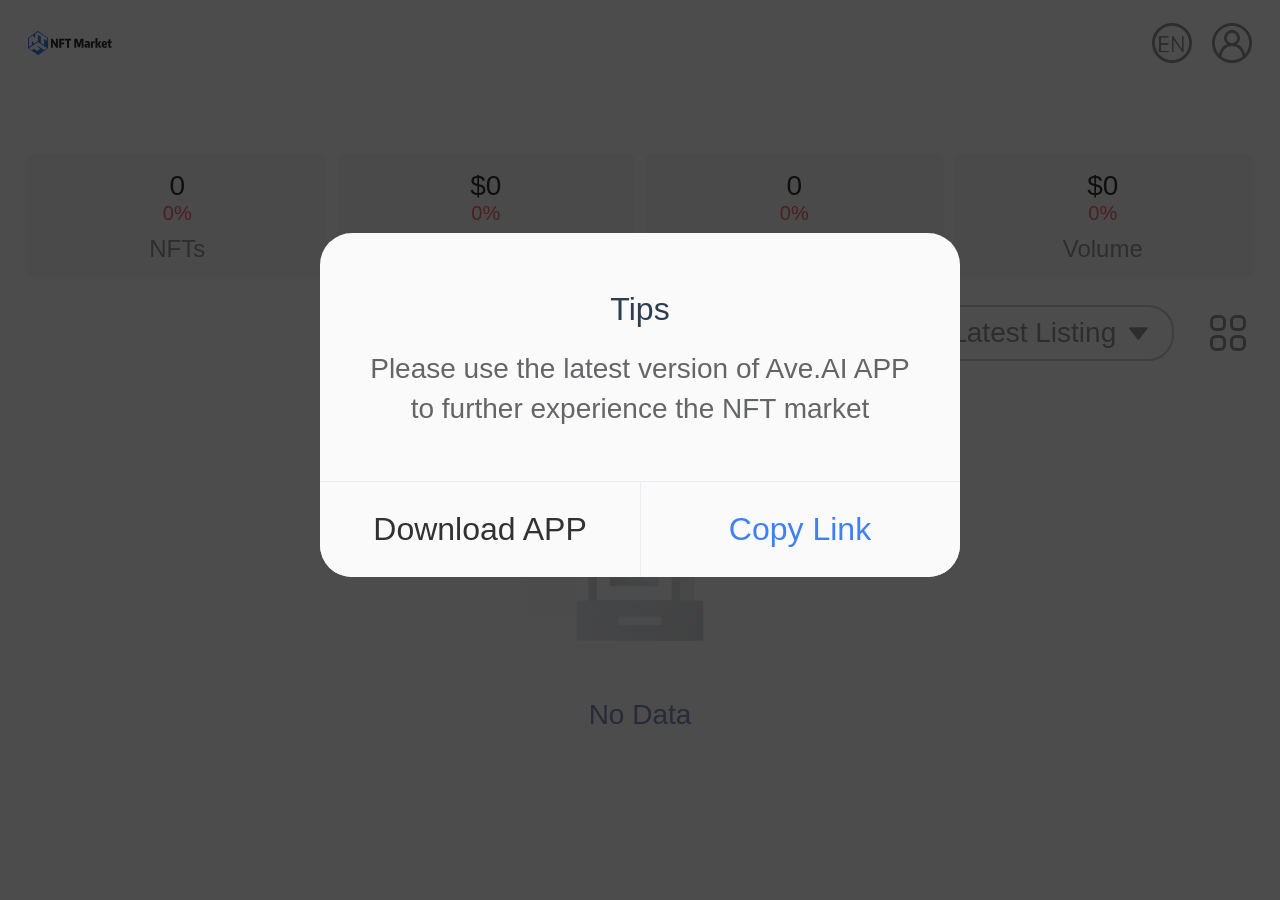
==== commit 7bc2e63b: "deploy" ====
--- a/index.html
+++ b/index.html
@@ -1 +1 @@
-<!DOCTYPE html><html lang=""><head><meta charset="utf-8"><meta http-equiv="X-UA-Compatible" content="IE=edge"><meta name="viewport" content="width=device-width,initial-scale=1"><!--[if IE]><link rel="icon" href="/favicon.ico"><![endif]--><title>nft</title><link href="/static/css/Chat.ce3b01f5.css" rel="prefetch"><link href="/static/css/NftMarketMain.d38991ea.css" rel="prefetch"><link href="/static/css/Rank.486efe42.css" rel="prefetch"><link href="/static/js/Chat.6f717cf3.js" rel="prefetch"><link href="/static/js/Lost.a7641347.js" rel="prefetch"><link href="/static/js/NftMarketIndex.4a5cc644.js" rel="prefetch"><link href="/static/js/NftMarketMain.44f8869f.js" rel="prefetch"><link href="/static/js/Rank.62563215.js" rel="prefetch"><link href="/static/js/chunk-echarts.88503182.js" rel="prefetch"><link href="/static/js/vendors~Chat.2fc602a7.js" rel="prefetch"><link href="/static/css/app.b0e98270.css" rel="preload" as="style"><link href="/static/css/chunk-libs.dba3830b.css" rel="preload" as="style"><link href="/static/css/chunk-vant.1223d0f0.css" rel="preload" as="style"><link href="/static/js/app.3cafb93f.js" rel="preload" as="script"><link href="/static/js/chunk-libs.37c900c4.js" rel="preload" as="script"><link href="/static/js/chunk-vant.452b8cc0.js" rel="preload" as="script"><link href="/static/js/runtime.a12ebd19.js" rel="preload" as="script"><link href="/static/css/chunk-vant.1223d0f0.css" rel="stylesheet"><link href="/static/css/chunk-libs.dba3830b.css" rel="stylesheet"><link href="/static/css/app.b0e98270.css" rel="stylesheet"><link rel="icon" type="image/png" sizes="32x32" href="/img/icons/favicon-32x32.png"><link rel="icon" type="image/png" sizes="16x16" href="/img/icons/favicon-16x16.png"><link rel="manifest" href="/manifest.json"><meta name="theme-color" content="#2C3254"><meta name="apple-mobile-web-app-capable" content="no"><meta name="apple-mobile-web-app-status-bar-style" content="default"><meta name="apple-mobile-web-app-title" content="Ave"><link rel="apple-touch-icon" href="/img/icons/apple-touch-icon-152x152.png"><link rel="mask-icon" href="/img/icons/safari-pinned-tab.svg" color="#2C3254"><meta name="msapplication-TileImage" content="/img/icons/msapplication-icon-144x144.png"><meta name="msapplication-TileColor" content="#000000"></head><body><noscript><strong>We're sorry but nft doesn't work properly without JavaScript enabled. Please enable it to continue.</strong></noscript><div id="app"></div><script src="/static/js/runtime.a12ebd19.js"></script><script src="/static/js/chunk-vant.452b8cc0.js"></script><script src="/static/js/chunk-libs.37c900c4.js"></script><script src="/static/js/app.3cafb93f.js"></script></body></html>+<!DOCTYPE html><html lang=""><head><meta charset="utf-8"><meta http-equiv="X-UA-Compatible" content="IE=edge"><meta name="viewport" content="width=device-width,initial-scale=1"><link rel="icon" href="/favicon.ico"><title>AveNFTMarket</title><link href="/static/css/Chat.95f976f1.css" rel="prefetch"><link href="/static/css/NftMarketMain.448d868d.css" rel="prefetch"><link href="/static/css/Rank.17098ab4.css" rel="prefetch"><link href="/static/js/Chat.6e24fa7f.js" rel="prefetch"><link href="/static/js/Lost.f4963a66.js" rel="prefetch"><link href="/static/js/NftMarketIndex.9ca886b1.js" rel="prefetch"><link href="/static/js/NftMarketMain.86153635.js" rel="prefetch"><link href="/static/js/Rank.63ece715.js" rel="prefetch"><link href="/static/js/chunk-echarts.88503182.js" rel="prefetch"><link href="/static/js/vendors~Chat.2fc602a7.js" rel="prefetch"><link href="/static/css/app.79357a17.css" rel="preload" as="style"><link href="/static/css/chunk-libs.dba3830b.css" rel="preload" as="style"><link href="/static/css/chunk-vant.1223d0f0.css" rel="preload" as="style"><link href="/static/js/app.4799406a.js" rel="preload" as="script"><link href="/static/js/chunk-libs.995f35fc.js" rel="preload" as="script"><link href="/static/js/chunk-vant.452b8cc0.js" rel="preload" as="script"><link href="/static/js/runtime.3dff312c.js" rel="preload" as="script"><link href="/static/css/chunk-vant.1223d0f0.css" rel="stylesheet"><link href="/static/css/chunk-libs.dba3830b.css" rel="stylesheet"><link href="/static/css/app.79357a17.css" rel="stylesheet"></head><body><noscript><strong>We're sorry but AveNFTMarket doesn't work properly without JavaScript enabled. Please enable it to continue.</strong></noscript><div id="app"></div><script src="/static/js/runtime.3dff312c.js"></script><script src="/static/js/chunk-vant.452b8cc0.js"></script><script src="/static/js/chunk-libs.995f35fc.js"></script><script src="/static/js/app.4799406a.js"></script></body></html>
--- a/static/css/Chat.95f976f1.css
+++ b/static/css/Chat.95f976f1.css
@@ -0,0 +1 @@
+.item[data-v-7e248bfe]{--van-grid-item-content-background-color:#fff;--van-grid-item-content-padding:0;--van-padding-xs:0;--van-tabs-bottom-bar-color:transparent;background:#fff}.item .title[data-v-7e248bfe]{font-size:.28rem;color:#000;letter-spacing:0;text-align:center;font-weight:400;text-align:left;background:#fff}.item .drop-down-btn[data-v-7e248bfe]{border:.02rem solid #d1d1d1;border-radius:.26rem;padding:.06rem .2rem;display:block;font-size:.28rem;color:#999;letter-spacing:0;line-height:.4rem;font-weight:500}.item .drop-down-btn[data-v-7e248bfe]:active{opacity:.5}.item .card[data-v-7e248bfe]{border:.02rem solid #efefef;border-radius:.08rem;width:100%;text-align:left;overflow:hidden}.item .card .bottom[data-v-7e248bfe]{padding:.1rem .16rem .2rem;font-size:.28rem;color:#000;font-weight:400}.item .card .bottom .icon[data-v-7e248bfe]{color:#dedede;font-size:.28rem}.item .icon-24[data-v-7e248bfe]{width:.48rem;height:.48rem}.item .switch-chain[data-v-7e248bfe]{padding:.02rem 0;text-decoration:none;color:#999;font-size:.28rem;font-weight:400;margin-right:.4rem}.item .switch-chain.active[data-v-7e248bfe]{color:#333}.filter[data-v-3979b840]{--van-popup-background-color:#fff;--van-cell-vertical-padding:0.16rem;--van-cell-horizontal-padding:0.2rem;display:flex;align-items:center}.icon-24[data-v-3979b840]{width:.48rem;height:.48rem}.content[data-v-3979b840]{padding:.1rem .3rem .56rem;text-align:left}.content .item[data-v-3979b840]{font-size:.28rem;color:#323233;font-weight:400}.content .item ul[data-v-3979b840]{display:flex;flex-wrap:wrap;margin-top:.2rem}.content .item ul li[data-v-3979b840]{margin-right:.4rem;margin-bottom:.2rem}.content .item ul li label[data-v-3979b840]{font-size:.24rem;color:#323233;letter-spacing:0;line-height:.32rem;font-weight:400;padding:.16rem .54rem;background:#f7f8fa;border-radius:.32rem;display:block}.content .item ul li input[data-v-3979b840]{display:none}.content .item ul li input:checked+label[data-v-3979b840]{color:#3f80f7;background:rgba(63,128,247,.08)}.item[data-v-35558b0a]{--van-grid-item-content-background-color:#fff;--van-grid-item-content-padding:0;margin-top:.2rem;background:#fff}.item .title[data-v-35558b0a]{font-size:.28rem;color:#000;letter-spacing:0;text-align:center;font-weight:400;text-align:left;background:#fff;padding-bottom:.2rem;padding-top:.24rem}.item .drop-down-btn[data-v-35558b0a]{border:.02rem solid #d1d1d1;border-radius:.26rem;padding:.06rem .2rem;display:block;font-size:.28rem;color:#999;letter-spacing:0;line-height:.4rem;font-weight:500}.item .drop-down-btn[data-v-35558b0a]:active{opacity:.5}.item .card[data-v-35558b0a]{border:.02rem solid #efefef;border-radius:.08rem;width:100%;text-align:left;overflow:hidden}.item .card .bottom[data-v-35558b0a]{padding:.1rem .16rem .2rem;font-size:.28rem;color:#000;font-weight:400}.item .card .bottom .icon[data-v-35558b0a]{color:#dedede;font-size:.28rem}.item .grid-box[data-v-35558b0a]{padding-bottom:.4rem}.item .icon-24[data-v-35558b0a]{width:.48rem;height:.48rem}.item .link[data-v-35558b0a]{font-size:.28rem;color:#3f80f7;font-weight:400;margin-top:.7rem}.item .link.color-333[data-v-35558b0a]{color:#323233}.item .bottom[data-v-35558b0a]{padding:0 .4rem}.item[data-v-fe420d80]{--van-grid-item-content-background-color:#fff;--van-grid-item-content-padding:0;margin-top:.2rem;background:#fff}.item .title[data-v-fe420d80]{font-size:.28rem;color:#000;letter-spacing:0;text-align:center;font-weight:400;text-align:left;background:#fff;padding-bottom:.2rem;padding-top:.24rem}.item .drop-down-btn[data-v-fe420d80]{border:.02rem solid #d1d1d1;border-radius:.26rem;padding:.06rem .2rem;display:block;font-size:.28rem;color:#999;letter-spacing:0;line-height:.4rem;font-weight:500}.item .drop-down-btn[data-v-fe420d80]:active{opacity:.5}.item .card[data-v-fe420d80]{border:.02rem solid #efefef;border-radius:.08rem;width:100%;text-align:left;overflow:hidden}.item .card .bottom[data-v-fe420d80]{padding:.1rem .16rem .2rem;font-size:.28rem;color:#000;font-weight:400}.item .card .bottom .icon[data-v-fe420d80]{color:#dedede;font-size:.28rem}.item .grid-box[data-v-fe420d80]{padding-bottom:.4rem}.item .icon-24[data-v-fe420d80]{width:.48rem;height:.48rem}.details[data-v-3936d434]{--van-nav-bar-background-color:transparent;--van-nav-bar-icon-color:#000;--van-nav-bar-title-text-color:#333;background:#f5f6f6}.details .van-nav-icon[data-v-3936d434]{background:#fff;border-radius:100%;padding:.1rem}.details .nav[data-v-3936d434]{--van-nav-bar-background-color:#fff;--van-nav-bar-icon-color:#000;border-bottom:.02rem solid #eee}.details .bg[data-v-3936d434]{position:absolute;top:0}.details .desc[data-v-3936d434]{margin-top:1.6rem;font-size:.28rem;line-height:.42rem;color:#999;padding:0 .3rem .4rem;background:#fff}.details .desc .wrap[data-v-3936d434]{display:flex;justify-content:center;align-items:center;flex-direction:column}.details .desc .wrap .img-wrap[data-v-3936d434]{border:.04rem solid #fff}.details .desc .statistics[data-v-3936d434]{background:#fff;display:flex;justify-content:space-between;text-align:center}.details .desc .statistics li[data-v-3936d434]{display:flex;flex-direction:column;background:#f9f9fc;border-radius:.08rem;padding:.16rem .2rem;width:100%}.details .desc .statistics li+li[data-v-3936d434]{margin-left:.1rem}.details .desc .statistics li[data-v-3936d434]>:first-child{font-size:.28rem;color:#333;letter-spacing:0;font-weight:400}.details .desc .statistics li[data-v-3936d434]>:nth-child(2){font-size:.24rem;letter-spacing:0;font-weight:400}.details .desc .statistics li[data-v-3936d434]>:nth-child(3){font-size:.24rem;color:#999;letter-spacing:0;font-weight:500;margin:.1rem 0 0 0}.details .desc .media-list[data-v-3936d434]{display:flex;align-items:center}.details .desc .media-list .media-item+.media-item[data-v-3936d434]{margin-left:.3rem}.details .desc .media-list .media-item .icon-svg[data-v-3936d434]{font-size:.4rem}.details .bottom[data-v-3936d434]{position:fixed;bottom:0;padding:.4rem .3rem .4rem;border-top:.02rem solid #e5e5e5;background:#fff;width:100%}.info .item[data-v-58596dec]{width:100%;text-align:left}.info .bg[data-v-58596dec]{background:#f9f9fc;border-radius:.08rem;padding:.16rem .3rem;width:100%}.kline-tooltip{position:absolute;display:none;padding:.16rem;box-sizing:border-box;font-size:.2rem;color:#fff;background-color:#1d223d;text-align:left;z-index:1000;top:.7rem;left:.24rem;pointer-events:none;border:.02rem solid #7281a0;border-radius:.1rem}.kline-tooltip .kline-tooltip-li{display:flex;justify-content:space-between}.kline-tooltip .kline-tooltip-li+.kline-tooltip-li{margin-top:.16rem}.kline-tooltip .kline-tooltip-li>:first-child{margin-right:.3rem}.kline-tooltip .kline-tooltip-li .up{color:#2fa89a}.kline-tooltip .kline-tooltip-li .down{color:#fa6b82}.nft-chart-container[data-v-40674e2f]{display:flex;flex-direction:column;width:100%;height:8rem;padding:0;position:relative}.nft-chart[data-v-40674e2f]{display:flex;flex:1;position:relative}.resolution-radio[data-v-40674e2f]{text-align:left;margin-bottom:.3rem}.kline-legend[data-v-40674e2f]{position:absolute;left:.2rem;top:.2rem;display:flex;z-index:2;font-size:.2rem}.kline-legend li+li[data-v-40674e2f]{margin-left:.2rem}.kline-legend .legend-1[data-v-40674e2f]{color:#f7d01a}.kline-legend .legend-2[data-v-40674e2f]{color:#30e0a1}.kline-legend .legend-3[data-v-40674e2f]{color:#e472f5}.tab[data-v-40674e2f]{font-size:.24rem;color:#333;letter-spacing:0;line-height:.32rem;font-weight:400}.tab label[data-v-40674e2f]{background:#f7f8fa;border-radius:.32rem;padding:.12rem .2rem;display:block}.tab input[data-v-40674e2f]{display:none}.tab input:checked+label[data-v-40674e2f]{color:#3f80f7;background:rgba(63,128,247,.1)}.table[data-v-42d87792]{font-size:.24rem;color:#878fbc;position:relative;padding:.1rem 0 .4rem}.table .table-list[data-v-42d87792]{font-size:.28rem;color:#333;width:100%}.table .table-list .table-item.table-header[data-v-42d87792]{font-size:.24rem;color:#999;font-weight:400}.table .table-list .table-item[data-v-42d87792]:active{opacity:.5}.table .table-list .table-item.table-header[data-v-42d87792]:active{opacity:1}.table .table-list td[data-v-42d87792],.table .table-list th[data-v-42d87792]{padding:.1rem}.table .table-list .align-left[data-v-42d87792]{text-align:left}.table .table-list .align-center[data-v-42d87792]{text-align:center}.table .table-list .align-right[data-v-42d87792]{text-align:right}.table .table-list .nft-name[data-v-42d87792]{display:flex;align-items:center;word-break:break-word}.table .table-list .nft-name .img-logo[data-v-42d87792]{margin-right:.1rem}.table .table-list .nft-name .name[data-v-42d87792]{flex:1}.table .table-list .main[data-v-42d87792]{font-size:.24rem;letter-spacing:0}.table .table-list .minor[data-v-42d87792]{font-size:.24rem;color:#999;letter-spacing:0;font-weight:400}a[data-v-42d87792]{color:#558bed}.highlight[data-v-42d87792]{color:#fff}.drop-down-btn[data-v-42d87792]{border:.02rem solid #d1d1d1;border-radius:.26rem;padding:.02rem .2rem;display:inline-block;font-size:.28rem;color:#999;letter-spacing:0;line-height:.4rem;font-weight:500}.drop-down-btn[data-v-42d87792]:active{opacity:.5}.details[data-v-df12cfc2]{--van-nav-bar-background-color:transparent;--van-nav-bar-icon-color:#000;--van-nav-bar-title-text-color:#333;background:#f5f6f6;--van-tab-active-text-color:#000;--van-font-weight-bold:400;--van-tab-font-size:0.28rem;--van-popup-background-color:#fff;text-align:left}.details .van-nav-icon[data-v-df12cfc2]{background:#fff;border-radius:100%;padding:.1rem}.details .nav[data-v-df12cfc2]{--van-nav-bar-background-color:#fff;--van-nav-bar-icon-color:#000;border-bottom:.02rem solid #eee}.details .absolute[data-v-df12cfc2]{position:absolute;top:0;background:#efefef;width:100%;min-height:100%}.details .desc[data-v-df12cfc2]{font-size:.28rem;color:#999;padding:.32rem .3rem .4rem;background:#fff;text-align:left}.details .desc .wrap[data-v-df12cfc2]{display:flex;justify-content:center;align-items:center;flex-direction:column}.details .desc .wrap .img-wrap[data-v-df12cfc2]{border:.04rem solid #fff}.details[data-v-df12cfc2] .van-tab{display:flex;flex:0 1 auto;justify-content:flex-start}.details[data-v-df12cfc2] .van-tab+.van-tab{margin-left:.9rem}.details .bottom[data-v-df12cfc2]{position:fixed;bottom:0;padding:.4rem .3rem .4rem;border-top:.02rem solid #e5e5e5;background:#fff;width:100%;z-index:1}.details .bg-gray[data-v-df12cfc2]{--van-cell-background-color:#f9f9fc}.details .count-down[data-v-df12cfc2]{text-align:right}.details .count-down .colon[data-v-df12cfc2]{display:inline-block;margin:0 .08rem;color:#3f80f7;border-radius:.08rem}.details .count-down .block[data-v-df12cfc2]{display:inline-block;width:.44rem;color:#fff;font-size:.24rem;text-align:center;background:#3f80f7}.details .link[data-v-df12cfc2]{font-size:.28rem;color:#3f80f7;font-weight:400;margin-top:.2rem;margin-bottom:.4rem;display:block}.details .link.color-333[data-v-df12cfc2]{color:#323233}.details[data-v-3733aa14]{--van-nav-bar-background-color:transparent;--van-nav-bar-icon-color:#000;--van-nav-bar-title-text-color:#333;background:#f5f6f6}.details .van-nav-icon[data-v-3733aa14]{background:#fff;border-radius:100%;padding:.1rem}.details .nav[data-v-3733aa14]{--van-nav-bar-background-color:#fff;--van-nav-bar-icon-color:#000;border-bottom:.02rem solid #eee}.details .item[data-v-3733aa14]{--van-grid-item-content-background-color:#fff;--van-grid-item-content-padding:0;margin-top:.2rem;background:#fff}.details .item .title[data-v-3733aa14]{font-size:.28rem;color:#000;letter-spacing:0;text-align:center;font-weight:400;text-align:left;background:#fff;padding-bottom:.2rem;padding-top:.24rem}.details .item .drop-down-btn[data-v-3733aa14]{border:.02rem solid #d1d1d1;border-radius:.26rem;padding:.06rem .2rem;display:block;font-size:.28rem;color:#999;letter-spacing:0;line-height:.4rem;font-weight:500}.details .item .drop-down-btn[data-v-3733aa14]:active{opacity:.5}.details .item .card[data-v-3733aa14]{border:.02rem solid #efefef;border-radius:.08rem;width:100%;text-align:left;overflow:hidden}.details .item .card .bottom[data-v-3733aa14]{padding:.1rem .16rem .2rem;font-size:.28rem;color:#000;font-weight:400}.details .item .card .bottom .icon[data-v-3733aa14]{color:#dedede;font-size:.28rem}.details .item .grid-box[data-v-3733aa14]{padding-bottom:.4rem}.details .item .icon-24[data-v-3733aa14]{width:.48rem;height:.48rem}.details .link[data-v-3733aa14]{font-size:.28rem;color:#3f80f7;font-weight:400;margin-top:.7rem}.details .link.color-333[data-v-3733aa14]{color:#323233}.details .pending[data-v-3733aa14]{background:red;color:#fff;font-size:.2rem;padding:.04rem .1rem;border-radius:.08rem;position:absolute;z-index:1;right:-.18rem;transform:rotate(45deg);top:.12rem}.project[data-v-3733aa14]{position:absolute;z-index:1;bottom:0;font-size:.28rem;background:rgba(0,0,0,.4);color:#fff;width:100%;text-align:center;padding:.02rem .1rem;white-space:nowrap;text-overflow:ellipsis;overflow:hidden}.details[data-v-7af7984c]{--van-nav-bar-background-color:transparent;--van-nav-bar-icon-color:#000;--van-nav-bar-title-text-color:#333;background:#f5f6f6}.details .van-nav-icon[data-v-7af7984c]{background:#fff;border-radius:100%;padding:.1rem}.details .nav[data-v-7af7984c]{--van-nav-bar-background-color:#fff;--van-nav-bar-icon-color:#000;border-bottom:.02rem solid #eee}.details .item[data-v-7af7984c]{--van-grid-item-content-background-color:#fff;--van-grid-item-content-padding:0;margin-top:.2rem;background:#fff}.details .item .title[data-v-7af7984c]{font-size:.28rem;color:#000;letter-spacing:0;text-align:center;font-weight:400;text-align:left;background:#fff;padding-bottom:.2rem;padding-top:.24rem}.details .item .drop-down-btn[data-v-7af7984c]{border:.02rem solid #d1d1d1;border-radius:.26rem;padding:.06rem .2rem;display:block;font-size:.28rem;color:#999;letter-spacing:0;line-height:.4rem;font-weight:500}.details .item .drop-down-btn[data-v-7af7984c]:active{opacity:.5}.details .item .card[data-v-7af7984c]{border-bottom:.02rem solid #efefef;border-radius:.08rem;width:100%;text-align:left;overflow:hidden;padding:.2rem 0;position:relative}.details .item .card .bottom[data-v-7af7984c]{padding:0 .16rem .2rem;font-size:.28rem;color:#000;font-weight:400;flex:1}.details .item .card .bottom .icon[data-v-7af7984c]{color:#dedede;font-size:.28rem}.details .item .grid-box[data-v-7af7984c]{padding-bottom:.4rem}.details .item .icon-24[data-v-7af7984c]{width:.48rem;height:.48rem}.details .absolute[data-v-7af7984c]{position:absolute;bottom:.2rem}.details .link[data-v-7af7984c]{font-size:.28rem;color:#3f80f7;font-weight:400;margin-top:.7rem}.details .link.color-333[data-v-7af7984c]{color:#323233}.project[data-v-7af7984c]{position:absolute;z-index:1;bottom:0;font-size:.28rem;background:rgba(0,0,0,.4);color:#fff;width:100%;text-align:center;padding:.02rem .1rem;white-space:nowrap;text-overflow:ellipsis;overflow:hidden}.details[data-v-38fd524f]{--van-nav-bar-background-color:transparent;--van-nav-bar-icon-color:#000;--van-nav-bar-title-text-color:#333;background:#f5f6f6;--van-tab-active-text-color:#000;--van-font-weight-bold:400;--van-tab-font-size:0.28rem;--van-popup-background-color:#fff;text-align:left;--van-cell-group-background-color:#fff}.details .van-cell[data-v-38fd524f]{background:#fff;padding:.2rem 0 0}.details .van-nav-icon[data-v-38fd524f]{background:#fff;border-radius:100%;padding:.1rem}.details .nav[data-v-38fd524f]{--van-nav-bar-background-color:#fff;--van-nav-bar-icon-color:#000;border-bottom:.02rem solid #eee}.details .absolute[data-v-38fd524f]{position:absolute;top:0;background:#efefef;width:100%;min-height:100%}.details .desc[data-v-38fd524f]{font-size:.28rem;color:#999;padding:.32rem .3rem .4rem;background:#fff;text-align:left}.details .desc .wrap[data-v-38fd524f]{display:flex;justify-content:center;align-items:center;flex-direction:column}.details .desc .wrap .img-wrap[data-v-38fd524f]{border:.04rem solid #fff}.details[data-v-38fd524f] .van-tab{display:flex;flex:0 1 auto;justify-content:flex-start}.details[data-v-38fd524f] .van-tab+.van-tab{margin-left:.9rem}.details .bottom[data-v-38fd524f]{position:fixed;bottom:0;padding:.4rem .3rem .4rem;border-top:.02rem solid #e5e5e5;background:#fff;width:100%}.details .bg-gray[data-v-38fd524f]{--van-cell-background-color:#f9f9fc}.details .count-down[data-v-38fd524f]{text-align:right}.details .count-down .colon[data-v-38fd524f]{display:inline-block;margin:0 .08rem;color:#3f80f7;border-radius:.08rem}.details .count-down .block[data-v-38fd524f]{display:inline-block;width:.44rem;color:#fff;font-size:.24rem;text-align:center;background:#3f80f7}.details .time[data-v-38fd524f]{border:.02rem solid #dcdee0;border-radius:.08rem;padding:.2rem .24rem}.details[data-v-70996664]{--van-nav-bar-background-color:transparent;--van-nav-bar-icon-color:#000;--van-nav-bar-title-text-color:#333;background:#f5f6f6;--van-tab-active-text-color:#000;--van-font-weight-bold:400;--van-tab-font-size:0.28rem;--van-popup-background-color:#fff;text-align:left;--van-cell-group-background-color:#fff}.details .van-cell[data-v-70996664]{background:#fff;padding:.2rem 0 0}.details .van-nav-icon[data-v-70996664]{background:#fff;border-radius:100%;padding:.1rem}.details .nav[data-v-70996664]{--van-nav-bar-background-color:#fff;--van-nav-bar-icon-color:#000;border-bottom:.02rem solid #eee}.details .absolute[data-v-70996664]{position:absolute;top:0;background:#efefef;width:100%;min-height:100%}.details .desc[data-v-70996664]{font-size:.28rem;color:#999;padding:.32rem .3rem .4rem;background:#fff;text-align:left}.details .desc .wrap[data-v-70996664]{display:flex;justify-content:center;align-items:center;flex-direction:column}.details .desc .wrap .img-wrap[data-v-70996664]{border:.04rem solid #fff}.details[data-v-70996664] .van-tab{display:flex;flex:0 1 auto;justify-content:flex-start}.details[data-v-70996664] .van-tab+.van-tab{margin-left:.9rem}.details .bottom[data-v-70996664]{position:fixed;bottom:0;padding:.4rem .3rem .4rem;border-top:.02rem solid #e5e5e5;background:#fff;width:100%}.details .bg-gray[data-v-70996664]{--van-cell-background-color:#f9f9fc}.details .count-down[data-v-70996664]{text-align:right}.details .count-down .colon[data-v-70996664]{display:inline-block;margin:0 .08rem;color:#3f80f7;border-radius:.08rem}.details .count-down .block[data-v-70996664]{display:inline-block;width:.44rem;color:#fff;font-size:.24rem;text-align:center;background:#3f80f7}.details .time[data-v-70996664]{border:.02rem solid #dcdee0;border-radius:.08rem;padding:.2rem .24rem}
--- a/static/css/NftMarketMain.448d868d.css
+++ b/static/css/NftMarketMain.448d868d.css
@@ -0,0 +1 @@
+.item[data-v-7e248bfe]{--van-grid-item-content-background-color:#fff;--van-grid-item-content-padding:0;--van-padding-xs:0;--van-tabs-bottom-bar-color:transparent;background:#fff}.item .title[data-v-7e248bfe]{font-size:.28rem;color:#000;letter-spacing:0;text-align:center;font-weight:400;text-align:left;background:#fff}.item .drop-down-btn[data-v-7e248bfe]{border:.02rem solid #d1d1d1;border-radius:.26rem;padding:.06rem .2rem;display:block;font-size:.28rem;color:#999;letter-spacing:0;line-height:.4rem;font-weight:500}.item .drop-down-btn[data-v-7e248bfe]:active{opacity:.5}.item .card[data-v-7e248bfe]{border:.02rem solid #efefef;border-radius:.08rem;width:100%;text-align:left;overflow:hidden}.item .card .bottom[data-v-7e248bfe]{padding:.1rem .16rem .2rem;font-size:.28rem;color:#000;font-weight:400}.item .card .bottom .icon[data-v-7e248bfe]{color:#dedede;font-size:.28rem}.item .icon-24[data-v-7e248bfe]{width:.48rem;height:.48rem}.item .switch-chain[data-v-7e248bfe]{padding:.02rem 0;text-decoration:none;color:#999;font-size:.28rem;font-weight:400;margin-right:.4rem}.item .switch-chain.active[data-v-7e248bfe]{color:#333}.changeLang-btn[data-v-4878bf2e]{margin-right:.16rem}.main-content[data-v-4a881e2c]{--van-tabs-bottom-bar-color:transparent;--van-padding-xs:0;position:relative;z-index:1;font-size:.28rem;background:#f5f6fa;font-size:14px;color:#000;letter-spacing:0;text-align:center;font-weight:400}.main-content .swiper-container[data-v-4a881e2c] .van-swipe-item{position:relative;line-height:0;overflow:hidden;border:0}.main-content .statistics[data-v-4a881e2c]{background:#fff;display:flex;justify-content:space-between;padding:0 .28rem;text-align:center}.main-content .statistics li[data-v-4a881e2c]{display:flex;flex-direction:column;background:#f9f9fc;border-radius:.08rem;padding:.16rem .2rem;width:100%}.main-content .statistics li+li[data-v-4a881e2c]{margin-left:.1rem}.main-content .statistics li[data-v-4a881e2c]>:first-child{font-size:.28rem;color:#333;letter-spacing:0;font-weight:400}.main-content .statistics li[data-v-4a881e2c]>:nth-child(2){font-size:.2rem;letter-spacing:0;font-weight:400}.main-content .statistics li[data-v-4a881e2c]>:nth-child(3){font-size:.24rem;color:#999;letter-spacing:0;font-weight:500;margin:.1rem 0 0 0}.main-content .item[data-v-4a881e2c]{margin-top:.2rem;background:#fff;padding:.2rem .28rem}.main-content .item .title[data-v-4a881e2c]{font-size:.28rem;color:#000;letter-spacing:0;text-align:center;font-weight:400;text-align:left}.main-content .item .title.tab[data-v-4a881e2c]{color:#999}.main-content .item .title.tab label[data-v-4a881e2c]{padding-bottom:.1rem;display:inline-block}.main-content .item .title.tab input[data-v-4a881e2c]{display:none}.main-content .item .title.tab input:checked+label[data-v-4a881e2c]{color:#333;border-bottom:.06rem solid #3f80f7}.main-content .item>div .van-swipe-item[data-v-4a881e2c]{padding-right:.3rem;background:#fff}.main-content .item>div .van-swipe-item img[data-v-4a881e2c]{width:100%;height:1.4rem}.main-content .item>div .van-swipe-item img.img-icon[data-v-4a881e2c]{width:.28rem;height:.28rem}.main-content .up[data-v-4a881e2c]{transform:rotate(-90deg)}.main-content .down[data-v-4a881e2c]{transform:rotate(90deg)}.main-content .drop-down-btn[data-v-4a881e2c]{border:.02rem solid #d1d1d1;border-radius:.26rem;padding:.06rem .2rem;display:block;font-size:.28rem;color:#999;letter-spacing:0;line-height:.4rem;font-weight:500}.main-content .drop-down-btn[data-v-4a881e2c]:active{opacity:.5}.main-content .switch-chain[data-v-4a881e2c]{padding:.02rem 0;margin-right:.6rem;text-decoration:none;color:#999;font-size:.28rem;line-height:.32rem;font-weight:500}.main-content .switch-chain.active[data-v-4a881e2c]{border-bottom:.04rem solid #3f80f7;color:#333}.main-content .padding-t-5[data-v-4a881e2c]{padding-top:.1rem}
--- a/static/css/Rank.17098ab4.css
+++ b/static/css/Rank.17098ab4.css
@@ -0,0 +1 @@
+.table[data-v-06c8a16a]{font-size:.28rem;color:#1e2329;letter-spacing:.0058rem;position:relative;background:#fff;padding:.1rem 0 2.8rem}.table .token-info[data-v-06c8a16a]{display:flex;align-items:center}.table .token-info .icon-collect[data-v-06c8a16a]{font-size:.32rem;color:#ccc;cursor:pointer;margin-right:.1rem}.table .token-info .icon-collect.collected[data-v-06c8a16a]{color:#558bed}.table .token-info .token-network[data-v-06c8a16a]{border:.02rem solid #878fbc;border-radius:.2rem;font-size:.24rem;color:#878fbc;padding:.04rem .1rem;margin-left:.1rem}.table .token-info .token-icon[data-v-06c8a16a]{margin-right:.18rem;border-radius:50%}.table .token-info .ad-tag[data-v-06c8a16a]{border:.02rem solid;padding:0 .08rem;font-size:.24rem;margin-left:.1rem;color:#878fbc;border-radius:.1rem}.table .table-list[data-v-06c8a16a]{font-size:.28rem;min-height:4rem}.table .table-list .table-item[data-v-06c8a16a]{display:flex;align-items:center;padding:0 .2rem}.table .table-list .table-item:not(.table-header)+.table-item[data-v-06c8a16a]{border-top:.02rem solid #f5f5f5}.table .table-list .table-item.table-header[data-v-06c8a16a]{font-size:.24rem;color:#999}.table .table-list .table-item.table-header .table-item_d[data-v-06c8a16a]:nth-child(2),.table .table-list .table-item.table-header .table-item_d[data-v-06c8a16a]:nth-child(3){display:flex;align-items:center;justify-content:flex-end}.table .table-list .table-item.table-header .icon-sort-container[data-v-06c8a16a]{display:flex;flex-direction:column;align-items:center;justify-content:center;margin-left:.1rem}.table .table-list .table-item.table-header .icon-sort-container .iconfont[data-v-06c8a16a]{font-size:.2rem;padding:0}.table .table-list .table-item.table-header .icon-sort-container .iconfont.active[data-v-06c8a16a]{color:#558bed}.table .table-list .table-item .table-item_d[data-v-06c8a16a]{padding:.2rem 0}.table .table-list .table-item .table-item_d[data-v-06c8a16a]:first-child{flex:2;text-align:left}.table .table-list .table-item .table-item_d[data-v-06c8a16a]:nth-child(2){flex:1.5;text-align:right}.table .table-list .table-item .table-item_d[data-v-06c8a16a]:nth-child(3){flex:1.2;text-align:right}.table .button-priceChange[data-v-06c8a16a]{min-width:1.5rem;font-size:.24rem}.table .token-symbol[data-v-06c8a16a]{display:block;max-width:2rem}.table .van-multi-ellipsis--l2[data-v-06c8a16a]{white-space:nowrap}.rank[data-v-7e9aa456]{--van-nav-bar-background-color:#fff;--van-nav-bar-icon-color:#191c32;--van-nav-bar-title-text-color:#333;--van-tabs-nav-background-color:#fff}.tab-top[data-v-7e9aa456]{margin:.2rem 0 .2rem}.tabs[data-v-7e9aa456]{display:flex;font-size:.28rem;color:#969799;text-align:center;font-weight:400}.tabs input[type=radio][data-v-7e9aa456]{height:0;width:0;font-size:0}.tabs .tab-item[data-v-7e9aa456]{padding:.1rem .2rem;border:.02rem solid #eaeaea;background:#fff;border-radius:.08rem;cursor:pointer}.tabs .tab-item~.tab-item[data-v-7e9aa456]{margin-left:.2rem}.tabs input[type=radio]:checked+.tab-item[data-v-7e9aa456]{color:#558bed}.icon-24[data-v-7e9aa456]{width:.48rem;height:.48rem}.content[data-v-7e9aa456]{padding:.1rem .3rem .56rem;text-align:left}.content .item[data-v-7e9aa456]{font-size:.28rem;color:#323233;font-weight:400}.content .item ul[data-v-7e9aa456]{display:flex;flex-wrap:wrap;margin-top:.2rem}.content .item ul li[data-v-7e9aa456]{margin-right:.4rem;margin-bottom:.2rem}.content .item ul li label[data-v-7e9aa456]{font-size:.24rem;color:#323233;letter-spacing:0;line-height:.32rem;font-weight:400;padding:.16rem .54rem;background:#f7f8fa;border-radius:.32rem;display:block}.content .item ul li input[data-v-7e9aa456]{display:none}.content .item ul li input:checked+label[data-v-7e9aa456]{color:#3f80f7;background:rgba(63,128,247,.08)}
--- a/static/css/app.79357a17.css
+++ b/static/css/app.79357a17.css
@@ -0,0 +1,4 @@
+@charset "UTF-8";#app{font-family:Avenir,Helvetica,Arial,sans-serif;-webkit-font-smoothing:antialiased;-moz-osx-font-smoothing:grayscale;text-align:center;color:#2c3e50}@font-face{font-family:Poppins-Regular;src:url(../../static/fonts/index.0415cf4e.eot);src:url(../../static/fonts/index.0415cf4e.eot) format("embedded-opentype"),url(../../static/fonts/index.abed1cb7.woff2) format("woff2"),url(../../static/fonts/index.87ee1a70.woff) format("woff"),url(../../static/fonts/index.de94a85c.ttf) format("truetype"),url(../../static/img/index.5d7b85c1.svg) format("svg");font-weight:400;font-style:normal}
+
+
+/*! normalize.css v8.0.1 | MIT License | github.com/necolas/normalize.css */body,html{margin:0;width:100%;line-height:1.15;-webkit-text-size-adjust:100%;font-family:Poppins-Regular,Haas Grot Text R,PingFangSC-Regular,Helvetica Neue,Microsoft YaHei,微软雅黑,Arial,sans-serif;-webkit-overflow-scrolling:touch}*{box-sizing:border-box}main{display:block}h1{font-size:2em;margin:.67em 0}hr{box-sizing:content-box;height:0;overflow:visible}pre{font-family:monospace,monospace;font-size:1em}a{background-color:transparent}abbr[title]{border-bottom:none;text-decoration:underline;text-decoration:underline dotted}b,strong{font-weight:bolder}code,kbd,samp{font-family:monospace,monospace;font-size:1em}small{font-size:80%}sub,sup{font-size:75%;line-height:0;position:relative;vertical-align:baseline}sub{bottom:-.25em}sup{top:-.5em}img{border-style:none}button,input,optgroup,select,textarea{font-family:inherit;font-size:100%;line-height:1.15;margin:0}button,input{overflow:visible}button,select{text-transform:none}[type=button],[type=reset],[type=submit],button{-webkit-appearance:button}[type=button]::-moz-focus-inner,[type=reset]::-moz-focus-inner,[type=submit]::-moz-focus-inner,button::-moz-focus-inner{border-style:none;padding:0}[type=button]:-moz-focusring,[type=reset]:-moz-focusring,[type=submit]:-moz-focusring,button:-moz-focusring{outline:.02rem dotted ButtonText}fieldset{padding:.35em .75em .625em}legend{box-sizing:border-box;color:inherit;display:table;max-width:100%;padding:0;white-space:normal}progress{vertical-align:baseline}textarea{overflow:auto}[type=checkbox],[type=radio]{box-sizing:border-box;padding:0}[type=number]::-webkit-inner-spin-button,[type=number]::-webkit-outer-spin-button{height:auto}[type=search]{-webkit-appearance:textfield;outline-offset:-.04rem}[type=search]::-webkit-search-decoration{-webkit-appearance:none}::-webkit-file-upload-button{-webkit-appearance:button;font:inherit}details{display:block}summary{display:list-item}[hidden],template{display:none}li,ul{margin:0;padding:0;list-style:none}@font-face{font-family:iconfont;src:url(../../static/fonts/iconfont.c3614b18.woff2) format("woff2"),url(../../static/fonts/iconfont.22f12387.woff) format("woff"),url(../../static/fonts/iconfont.702e990f.ttf) format("truetype")}.iconfont{font-family:iconfont!important;font-size:.32rem;font-style:normal;-webkit-font-smoothing:antialiased;-moz-osx-font-smoothing:grayscale}.icon-en:before{content:"\e91c"}.icon-zh-cn:before{content:"\e91d"}.icon-zh-tw:before{content:"\e91e"}.icon-caidan2:before{content:"\ea1c"}.icon-copy:before{content:"\e9f9"}.icon-youtube:before{content:"\e60f"}.icon-instagram:before{content:"\e73c"}.icon-Wechat:before{content:"\e8d9"}.icon-shaixuan:before{content:"\e96b"}.icon-discord:before{content:"\e60c"}.icon-telegram:before{content:"\e97b"}.icon-medium:before{content:"\e97c"}.icon-twitter:before{content:"\e97d"}.icon-instagram1:before{content:"\e97e"}.icon-wechat:before{content:"\e97f"}.icon-btok:before{content:"\e980"}.icon-fenxiang:before{content:"\e985"}.icon-caidan:before{content:"\ea1d"}.icon-remen:before{content:"\ea20"}.icon-paimai:before{content:"\eaa1"}.icon-chushou:before{content:"\eaa2"}.icon-wodedingdan:before{content:"\ea9e"}.icon-gerenzhongxin:before{content:"\ea9f"}.icon-wodeNFT:before{content:"\eaa0"}.icon-shuaxin:before{content:"\ea9d"}.icon-search:before{content:"\ea9a"}.icon-left_align:before{content:"\ea9b"}.icon-goumaichenggong:before{content:"\ea9c"}.icon-svg{font-size:.3rem;width:1em;height:1em;vertical-align:-.15em;fill:currentColor;overflow:hidden}.icon-token-container{display:inline-block;font-size:.3rem;margin-right:.2rem;position:relative}.icon-token-container .icon-token{width:.5rem;height:.5rem;border-radius:50%}.icon-token-container .icon-network{font-size:.28rem;position:absolute;bottom:0;right:-.06rem;border-radius:50%;border:.02rem solid #fff}.container{width:24rem;margin:0 auto}.block{display:block}.fl{float:left}.fr{float:right}.width_100{width:100%}.ml-4{margin-left:.08rem}.ml_10{margin-left:.2rem}.ml_20{margin-left:.4rem}.ml_40{margin-left:.8rem}.mr_30{margin-right:.6rem}.mb_10{margin-bottom:.2rem}.mb_5{margin-bottom:.1rem}.mb_8{margin-bottom:.16rem}.mb_30{margin-bottom:.6rem}.mb_40{margin-bottom:.8rem}.mt_5{margin-top:.1rem}.mt_15{margin-top:.3rem}.mt_20{margin-top:.4rem}.mt_30{margin-top:.6rem}.mt_38{margin-top:.76rem}.mb_50{margin-bottom:1rem}.overHidden{overflow:hidden}.gray{background:#f6f6f9}.tl{text-align:left}.tr{text-align:right}a{text-decoration:none}.line-height-22{line-height:.44rem}.flex{display:flex;justify-content:space-between;align-items:center}img{outline:none}.relative{position:relative}a{color:#878fbc}a:hover{text-decoration:underline;color:#558bed}.aex-button-primary{background:#558bed;border-radius:.2rem;min-width:3rem}.icon-copy{cursor:pointer}.font-18{font-size:.36rem}.icon-net-connect{font-size:.48rem;border-radius:50%;margin-right:.1rem}.status-dot{background-color:#c9c9c9}.active-status-dot,.status-dot{font-size:.3rem;width:.12rem;height:.12rem;border-radius:50%;margin-right:.1rem}.active-status-dot{background-color:#44cb8a}.popup-container.popup-container{background-color:#fff;padding:.3rem;width:90%;min-height:50vh}.font-15{font-size:.3rem}.font-20{font-size:.4rem}.font-24{font-size:.48rem}#nprogress .bar{background:#558bed!important}.btn-text{border:none;color:var(--van-color-primary);background-color:transparent}.btn-text:active,.btn-text:disabled{opacity:.5}.popup-title{font-size:.32rem;text-align:center;margin-top:.1rem}.b-filed.b-filed{background:#fff;border:.02rem solid #dcdee0;border-radius:.16rem}.icon-chat-edit:hover{opacity:.6}.upbtn.upbtn.upbtn{height:0;line-height:0}.qr-popup.qr-popup{background-color:#fff;padding:.3rem;width:90%}.qr-popup-title{font-size:.28rem;font-weight:400;color:#000;margin:.1rem 0 .3rem .08rem;text-align:left}.qr-popup-content{font-size:.28rem;text-align:center;display:flex;flex-wrap:wrap;justify-content:space-between}.qr-popup-content .qr-popup-content_item{width:calc(50% - .2rem)}.qr-popup-content .qr-popup-content_item:not(:last-child){margin-bottom:.4rem}.qr-popup-content .qr-popup-content_item .qr-name{margin-top:.2rem}.qr-popup-content .qr-popup-content_item-p{margin-bottom:.1rem}.qr-popup-content .qr-popup-content_item-p a{color:#558bed}.el-popover.el-popper.chat-popover{min-width:1rem;padding:.1rem}.flex-start-top{display:flex;justify-content:flex-start;align-items:flex-start}.padding-t-b-15{padding-top:.3rem;padding-bottom:.3rem}.padding-t-10{padding-top:.2rem}.bg-gray{padding:.3rem}.img-icon{border-radius:100%}.flex-between{align-items:center}.flex-between,.flex-between-end{display:flex;justify-content:space-between}.flex-between-end{align-items:end}.flex-start{justify-content:flex-start}.flex-end,.flex-start{display:flex;align-items:center}.flex-end{justify-content:flex-end}.flex-center{display:flex;align-items:center;justify-content:center}.flex-1{flex:1}.text-center{text-align:center}.text-left{text-align:left}.ml-3{margin-left:.06rem}.mt-3{margin-top:.06rem}.mt-5{margin-top:.1rem}.mt-6,.mt-8{margin-top:.12rem}.mt-10{margin-top:.2rem}.mt-15{margin-top:.3rem}.mt-20{margin-top:.4rem}.mt-40{margin-top:.8rem}.mt-70{margin-top:1.4rem}.mt-90{margin-top:1.8rem}.ml-5{margin-left:.1rem}.ml-10{margin-left:.2rem}.ml-40{margin-left:.8rem}.ml-45{margin-left:.9rem}.mr-5{margin-right:.1rem}.mr-8{margin-right:.16rem}.mr-15{margin-right:.3rem}.mr_20{margin-right:.4rem}.mb-5{margin-bottom:.1rem}.mb-10{margin-bottom:.2rem}.mb-40{margin-bottom:.8rem}.padding-l-7{padding-left:.14rem}.padding-6{padding:.12rem}.padding-b-20{padding-bottom:.4rem}.padding-l-r-7{padding-left:.14rem;padding-right:.14rem}.padding-l-r-15,.padding-r-15{padding-right:.3rem}.padding-l-r-15{padding-left:.3rem}.padding-l-r-14{padding-left:.28rem;padding-right:.28rem}.padding-t-b-10{padding-top:.2rem;padding-bottom:.2rem}.color-fff{color:#fff}.color-999{color:#999}.color-3F80F7{color:#3f80f7}.color-000{color:#000}.color-333{color:#333}.font-12{font-size:.24rem}.font-14{font-size:.28rem}.font-16{font-size:.32rem}.font-weight-500{font-weight:500}.border{border:.02rem solid #efefef;border-radius:.08rem}.arrow-solid-down{transition:all .2s;transform:rotate(90deg)}.arrow-solid-up{transition:all .2s;transform:rotate(-90deg)}.bgWhite{background:#fff}.border-bottom{border-bottom:.02rem solid #ebedf0}.link-container_item-icon{background:#eee;width:100%}.ellipsis{word-break:break-word;overflow:hidden;white-space:nowrap;text-overflow:ellipsis}.width-80{width:1.6rem}.width-100p{width:100%}.bg-gray{background:#f9f9fc;border-radius:.08rem}.bg-white{background:#fff}.img-icon{width:.28rem;height:.28rem}:root{--van-black:#000;--van-white:#fff;--van-gray-1:#f7f8fa;--van-gray-2:#f2f3f5;--van-gray-3:#ebedf0;--van-gray-4:#dcdee0;--van-gray-5:#c8c9cc;--van-gray-6:#969799;--van-gray-7:#646566;--van-gray-8:#323233;--van-red:#ee0a24;--van-blue:#1989fa;--van-orange:#ff976a;--van-orange-dark:#ed6a0c;--van-orange-light:#fffbe8;--van-green:#07c160;--van-color-primary:#558bed;--van-gradient-red:linear-gradient(90deg,#ff6034,#ee0a24);--van-gradient-orange:linear-gradient(90deg,#ffd01e,#ff8917);--van-primary-color:var(--van-color-primary);--van-success-color:var(--van-green);--van-danger-color:var(--van-red);--van-warning-color:var(--van-orange);--van-active-color:var(--van-gray-2);--van-active-opacity:0.7;--van-disabled-opacity:0.5;--van-background-color:var(--van-gray-1);--van-background-color-light:#fafafa;--van-text-link-color:#576b95;--van-padding-base:0.08rem;--van-padding-xs:0.16rem;--van-padding-sm:0.24rem;--van-padding-md:0.32rem;--van-padding-lg:0.48rem;--van-padding-xl:0.64rem;--van-font-size-xs:0.2rem;--van-font-size-sm:0.24rem;--van-font-size-md:0.28rem;--van-font-size-lg:0.32rem;--van-font-weight-bold:500;--van-line-height-xs:0.28rem;--van-line-height-sm:0.36rem;--van-line-height-md:0.4rem;--van-line-height-lg:0.44rem;--van-base-font-family:"Poppins-Regular","PingFang SC","miui","Hiragino Sans GB","Microsoft Yahei",sans-serif;--van-price-integer-font-family:Avenir-Heavy,PingFang SC,Helvetica Neue,Arial,sans-serif;--van-animation-duration-base:0.3s;--van-animation-duration-fast:0.2s;--van-animation-timing-function-enter:ease-out;--van-animation-timing-function-leave:ease-in;--van-border-color:var(--van-gray-3);--van-border-width-base:0.02rem;--van-border-radius-sm:0.04rem;--van-border-radius-md:0.08rem;--van-border-radius-lg:0.16rem;--van-border-radius-max:19.98rem;--van-tabbar-background-color:#1d223d;--van-tabbar-item-active-background-color:#1d223d;--van-tabbar-height:1.2rem;--van-action-sheet-cancel-text-color:#323233;--van-empty-description-padding:0;--van-empty-image-size:1.8rem;--van-empty-description-color:#878fbc;--van-field-input-text-color:var(--van-gray-8);--van-tab-active-text-color:var(--van-color-primary);--van-button-plain-background-color:transparent;--van-nav-bar-height:1rem;--van-nav-bar-background-color:#2c3254;--van-nav-bar-icon-color:#878fbc;--van-nav-bar-text-color:#878fbc;--van-nav-bar-title-text-color:#878fbc;--van-nav-bar-arrow-size:0.36rem;--van-empty-image-size:2.3rem;--van-empty-description-margin-top:var(--van-padding-sm)}.vld-overlay,.vld-shown{overflow:hidden}.vld-overlay{bottom:0;left:0;position:absolute;right:0;top:0;align-items:center;display:none;justify-content:center;z-index:9999}.vld-overlay.is-active{display:flex}.vld-overlay.is-full-page{z-index:9999;position:fixed}.vld-overlay .vld-background{bottom:0;left:0;position:absolute;right:0;top:0;background:#fff;opacity:.5}.vld-overlay .vld-icon,.vld-parent{position:relative}
--- a/static/css/app.79357a17.css
+++ b/static/css/app.79357a17.css
@@ -0,0 +1,4 @@
+@charset "UTF-8";#app{font-family:Avenir,Helvetica,Arial,sans-serif;-webkit-font-smoothing:antialiased;-moz-osx-font-smoothing:grayscale;text-align:center;color:#2c3e50}@font-face{font-family:Poppins-Regular;src:url(../../static/fonts/index.0415cf4e.eot);src:url(../../static/fonts/index.0415cf4e.eot) format("embedded-opentype"),url(../../static/fonts/index.abed1cb7.woff2) format("woff2"),url(../../static/fonts/index.87ee1a70.woff) format("woff"),url(../../static/fonts/index.de94a85c.ttf) format("truetype"),url(../../static/img/index.5d7b85c1.svg) format("svg");font-weight:400;font-style:normal}
+
+
+/*! normalize.css v8.0.1 | MIT License | github.com/necolas/normalize.css */body,html{margin:0;width:100%;line-height:1.15;-webkit-text-size-adjust:100%;font-family:Poppins-Regular,Haas Grot Text R,PingFangSC-Regular,Helvetica Neue,Microsoft YaHei,微软雅黑,Arial,sans-serif;-webkit-overflow-scrolling:touch}*{box-sizing:border-box}main{display:block}h1{font-size:2em;margin:.67em 0}hr{box-sizing:content-box;height:0;overflow:visible}pre{font-family:monospace,monospace;font-size:1em}a{background-color:transparent}abbr[title]{border-bottom:none;text-decoration:underline;text-decoration:underline dotted}b,strong{font-weight:bolder}code,kbd,samp{font-family:monospace,monospace;font-size:1em}small{font-size:80%}sub,sup{font-size:75%;line-height:0;position:relative;vertical-align:baseline}sub{bottom:-.25em}sup{top:-.5em}img{border-style:none}button,input,optgroup,select,textarea{font-family:inherit;font-size:100%;line-height:1.15;margin:0}button,input{overflow:visible}button,select{text-transform:none}[type=button],[type=reset],[type=submit],button{-webkit-appearance:button}[type=button]::-moz-focus-inner,[type=reset]::-moz-focus-inner,[type=submit]::-moz-focus-inner,button::-moz-focus-inner{border-style:none;padding:0}[type=button]:-moz-focusring,[type=reset]:-moz-focusring,[type=submit]:-moz-focusring,button:-moz-focusring{outline:.02rem dotted ButtonText}fieldset{padding:.35em .75em .625em}legend{box-sizing:border-box;color:inherit;display:table;max-width:100%;padding:0;white-space:normal}progress{vertical-align:baseline}textarea{overflow:auto}[type=checkbox],[type=radio]{box-sizing:border-box;padding:0}[type=number]::-webkit-inner-spin-button,[type=number]::-webkit-outer-spin-button{height:auto}[type=search]{-webkit-appearance:textfield;outline-offset:-.04rem}[type=search]::-webkit-search-decoration{-webkit-appearance:none}::-webkit-file-upload-button{-webkit-appearance:button;font:inherit}details{display:block}summary{display:list-item}[hidden],template{display:none}li,ul{margin:0;padding:0;list-style:none}@font-face{font-family:iconfont;src:url(../../static/fonts/iconfont.c3614b18.woff2) format("woff2"),url(../../static/fonts/iconfont.22f12387.woff) format("woff"),url(../../static/fonts/iconfont.702e990f.ttf) format("truetype")}.iconfont{font-family:iconfont!important;font-size:.32rem;font-style:normal;-webkit-font-smoothing:antialiased;-moz-osx-font-smoothing:grayscale}.icon-en:before{content:"\e91c"}.icon-zh-cn:before{content:"\e91d"}.icon-zh-tw:before{content:"\e91e"}.icon-caidan2:before{content:"\ea1c"}.icon-copy:before{content:"\e9f9"}.icon-youtube:before{content:"\e60f"}.icon-instagram:before{content:"\e73c"}.icon-Wechat:before{content:"\e8d9"}.icon-shaixuan:before{content:"\e96b"}.icon-discord:before{content:"\e60c"}.icon-telegram:before{content:"\e97b"}.icon-medium:before{content:"\e97c"}.icon-twitter:before{content:"\e97d"}.icon-instagram1:before{content:"\e97e"}.icon-wechat:before{content:"\e97f"}.icon-btok:before{content:"\e980"}.icon-fenxiang:before{content:"\e985"}.icon-caidan:before{content:"\ea1d"}.icon-remen:before{content:"\ea20"}.icon-paimai:before{content:"\eaa1"}.icon-chushou:before{content:"\eaa2"}.icon-wodedingdan:before{content:"\ea9e"}.icon-gerenzhongxin:before{content:"\ea9f"}.icon-wodeNFT:before{content:"\eaa0"}.icon-shuaxin:before{content:"\ea9d"}.icon-search:before{content:"\ea9a"}.icon-left_align:before{content:"\ea9b"}.icon-goumaichenggong:before{content:"\ea9c"}.icon-svg{font-size:.3rem;width:1em;height:1em;vertical-align:-.15em;fill:currentColor;overflow:hidden}.icon-token-container{display:inline-block;font-size:.3rem;margin-right:.2rem;position:relative}.icon-token-container .icon-token{width:.5rem;height:.5rem;border-radius:50%}.icon-token-container .icon-network{font-size:.28rem;position:absolute;bottom:0;right:-.06rem;border-radius:50%;border:.02rem solid #fff}.container{width:24rem;margin:0 auto}.block{display:block}.fl{float:left}.fr{float:right}.width_100{width:100%}.ml-4{margin-left:.08rem}.ml_10{margin-left:.2rem}.ml_20{margin-left:.4rem}.ml_40{margin-left:.8rem}.mr_30{margin-right:.6rem}.mb_10{margin-bottom:.2rem}.mb_5{margin-bottom:.1rem}.mb_8{margin-bottom:.16rem}.mb_30{margin-bottom:.6rem}.mb_40{margin-bottom:.8rem}.mt_5{margin-top:.1rem}.mt_15{margin-top:.3rem}.mt_20{margin-top:.4rem}.mt_30{margin-top:.6rem}.mt_38{margin-top:.76rem}.mb_50{margin-bottom:1rem}.overHidden{overflow:hidden}.gray{background:#f6f6f9}.tl{text-align:left}.tr{text-align:right}a{text-decoration:none}.line-height-22{line-height:.44rem}.flex{display:flex;justify-content:space-between;align-items:center}img{outline:none}.relative{position:relative}a{color:#878fbc}a:hover{text-decoration:underline;color:#558bed}.aex-button-primary{background:#558bed;border-radius:.2rem;min-width:3rem}.icon-copy{cursor:pointer}.font-18{font-size:.36rem}.icon-net-connect{font-size:.48rem;border-radius:50%;margin-right:.1rem}.status-dot{background-color:#c9c9c9}.active-status-dot,.status-dot{font-size:.3rem;width:.12rem;height:.12rem;border-radius:50%;margin-right:.1rem}.active-status-dot{background-color:#44cb8a}.popup-container.popup-container{background-color:#fff;padding:.3rem;width:90%;min-height:50vh}.font-15{font-size:.3rem}.font-20{font-size:.4rem}.font-24{font-size:.48rem}#nprogress .bar{background:#558bed!important}.btn-text{border:none;color:var(--van-color-primary);background-color:transparent}.btn-text:active,.btn-text:disabled{opacity:.5}.popup-title{font-size:.32rem;text-align:center;margin-top:.1rem}.b-filed.b-filed{background:#fff;border:.02rem solid #dcdee0;border-radius:.16rem}.icon-chat-edit:hover{opacity:.6}.upbtn.upbtn.upbtn{height:0;line-height:0}.qr-popup.qr-popup{background-color:#fff;padding:.3rem;width:90%}.qr-popup-title{font-size:.28rem;font-weight:400;color:#000;margin:.1rem 0 .3rem .08rem;text-align:left}.qr-popup-content{font-size:.28rem;text-align:center;display:flex;flex-wrap:wrap;justify-content:space-between}.qr-popup-content .qr-popup-content_item{width:calc(50% - .2rem)}.qr-popup-content .qr-popup-content_item:not(:last-child){margin-bottom:.4rem}.qr-popup-content .qr-popup-content_item .qr-name{margin-top:.2rem}.qr-popup-content .qr-popup-content_item-p{margin-bottom:.1rem}.qr-popup-content .qr-popup-content_item-p a{color:#558bed}.el-popover.el-popper.chat-popover{min-width:1rem;padding:.1rem}.flex-start-top{display:flex;justify-content:flex-start;align-items:flex-start}.padding-t-b-15{padding-top:.3rem;padding-bottom:.3rem}.padding-t-10{padding-top:.2rem}.bg-gray{padding:.3rem}.img-icon{border-radius:100%}.flex-between{align-items:center}.flex-between,.flex-between-end{display:flex;justify-content:space-between}.flex-between-end{align-items:end}.flex-start{justify-content:flex-start}.flex-end,.flex-start{display:flex;align-items:center}.flex-end{justify-content:flex-end}.flex-center{display:flex;align-items:center;justify-content:center}.flex-1{flex:1}.text-center{text-align:center}.text-left{text-align:left}.ml-3{margin-left:.06rem}.mt-3{margin-top:.06rem}.mt-5{margin-top:.1rem}.mt-6,.mt-8{margin-top:.12rem}.mt-10{margin-top:.2rem}.mt-15{margin-top:.3rem}.mt-20{margin-top:.4rem}.mt-40{margin-top:.8rem}.mt-70{margin-top:1.4rem}.mt-90{margin-top:1.8rem}.ml-5{margin-left:.1rem}.ml-10{margin-left:.2rem}.ml-40{margin-left:.8rem}.ml-45{margin-left:.9rem}.mr-5{margin-right:.1rem}.mr-8{margin-right:.16rem}.mr-15{margin-right:.3rem}.mr_20{margin-right:.4rem}.mb-5{margin-bottom:.1rem}.mb-10{margin-bottom:.2rem}.mb-40{margin-bottom:.8rem}.padding-l-7{padding-left:.14rem}.padding-6{padding:.12rem}.padding-b-20{padding-bottom:.4rem}.padding-l-r-7{padding-left:.14rem;padding-right:.14rem}.padding-l-r-15,.padding-r-15{padding-right:.3rem}.padding-l-r-15{padding-left:.3rem}.padding-l-r-14{padding-left:.28rem;padding-right:.28rem}.padding-t-b-10{padding-top:.2rem;padding-bottom:.2rem}.color-fff{color:#fff}.color-999{color:#999}.color-3F80F7{color:#3f80f7}.color-000{color:#000}.color-333{color:#333}.font-12{font-size:.24rem}.font-14{font-size:.28rem}.font-16{font-size:.32rem}.font-weight-500{font-weight:500}.border{border:.02rem solid #efefef;border-radius:.08rem}.arrow-solid-down{transition:all .2s;transform:rotate(90deg)}.arrow-solid-up{transition:all .2s;transform:rotate(-90deg)}.bgWhite{background:#fff}.border-bottom{border-bottom:.02rem solid #ebedf0}.link-container_item-icon{background:#eee;width:100%}.ellipsis{word-break:break-word;overflow:hidden;white-space:nowrap;text-overflow:ellipsis}.width-80{width:1.6rem}.width-100p{width:100%}.bg-gray{background:#f9f9fc;border-radius:.08rem}.bg-white{background:#fff}.img-icon{width:.28rem;height:.28rem}:root{--van-black:#000;--van-white:#fff;--van-gray-1:#f7f8fa;--van-gray-2:#f2f3f5;--van-gray-3:#ebedf0;--van-gray-4:#dcdee0;--van-gray-5:#c8c9cc;--van-gray-6:#969799;--van-gray-7:#646566;--van-gray-8:#323233;--van-red:#ee0a24;--van-blue:#1989fa;--van-orange:#ff976a;--van-orange-dark:#ed6a0c;--van-orange-light:#fffbe8;--van-green:#07c160;--van-color-primary:#558bed;--van-gradient-red:linear-gradient(90deg,#ff6034,#ee0a24);--van-gradient-orange:linear-gradient(90deg,#ffd01e,#ff8917);--van-primary-color:var(--van-color-primary);--van-success-color:var(--van-green);--van-danger-color:var(--van-red);--van-warning-color:var(--van-orange);--van-active-color:var(--van-gray-2);--van-active-opacity:0.7;--van-disabled-opacity:0.5;--van-background-color:var(--van-gray-1);--van-background-color-light:#fafafa;--van-text-link-color:#576b95;--van-padding-base:0.08rem;--van-padding-xs:0.16rem;--van-padding-sm:0.24rem;--van-padding-md:0.32rem;--van-padding-lg:0.48rem;--van-padding-xl:0.64rem;--van-font-size-xs:0.2rem;--van-font-size-sm:0.24rem;--van-font-size-md:0.28rem;--van-font-size-lg:0.32rem;--van-font-weight-bold:500;--van-line-height-xs:0.28rem;--van-line-height-sm:0.36rem;--van-line-height-md:0.4rem;--van-line-height-lg:0.44rem;--van-base-font-family:"Poppins-Regular","PingFang SC","miui","Hiragino Sans GB","Microsoft Yahei",sans-serif;--van-price-integer-font-family:Avenir-Heavy,PingFang SC,Helvetica Neue,Arial,sans-serif;--van-animation-duration-base:0.3s;--van-animation-duration-fast:0.2s;--van-animation-timing-function-enter:ease-out;--van-animation-timing-function-leave:ease-in;--van-border-color:var(--van-gray-3);--van-border-width-base:0.02rem;--van-border-radius-sm:0.04rem;--van-border-radius-md:0.08rem;--van-border-radius-lg:0.16rem;--van-border-radius-max:19.98rem;--van-tabbar-background-color:#1d223d;--van-tabbar-item-active-background-color:#1d223d;--van-tabbar-height:1.2rem;--van-action-sheet-cancel-text-color:#323233;--van-empty-description-padding:0;--van-empty-image-size:1.8rem;--van-empty-description-color:#878fbc;--van-field-input-text-color:var(--van-gray-8);--van-tab-active-text-color:var(--van-color-primary);--van-button-plain-background-color:transparent;--van-nav-bar-height:1rem;--van-nav-bar-background-color:#2c3254;--van-nav-bar-icon-color:#878fbc;--van-nav-bar-text-color:#878fbc;--van-nav-bar-title-text-color:#878fbc;--van-nav-bar-arrow-size:0.36rem;--van-empty-image-size:2.3rem;--van-empty-description-margin-top:var(--van-padding-sm)}.vld-overlay,.vld-shown{overflow:hidden}.vld-overlay{bottom:0;left:0;position:absolute;right:0;top:0;align-items:center;display:none;justify-content:center;z-index:9999}.vld-overlay.is-active{display:flex}.vld-overlay.is-full-page{z-index:9999;position:fixed}.vld-overlay .vld-background{bottom:0;left:0;position:absolute;right:0;top:0;background:#fff;opacity:.5}.vld-overlay .vld-icon,.vld-parent{position:relative}
